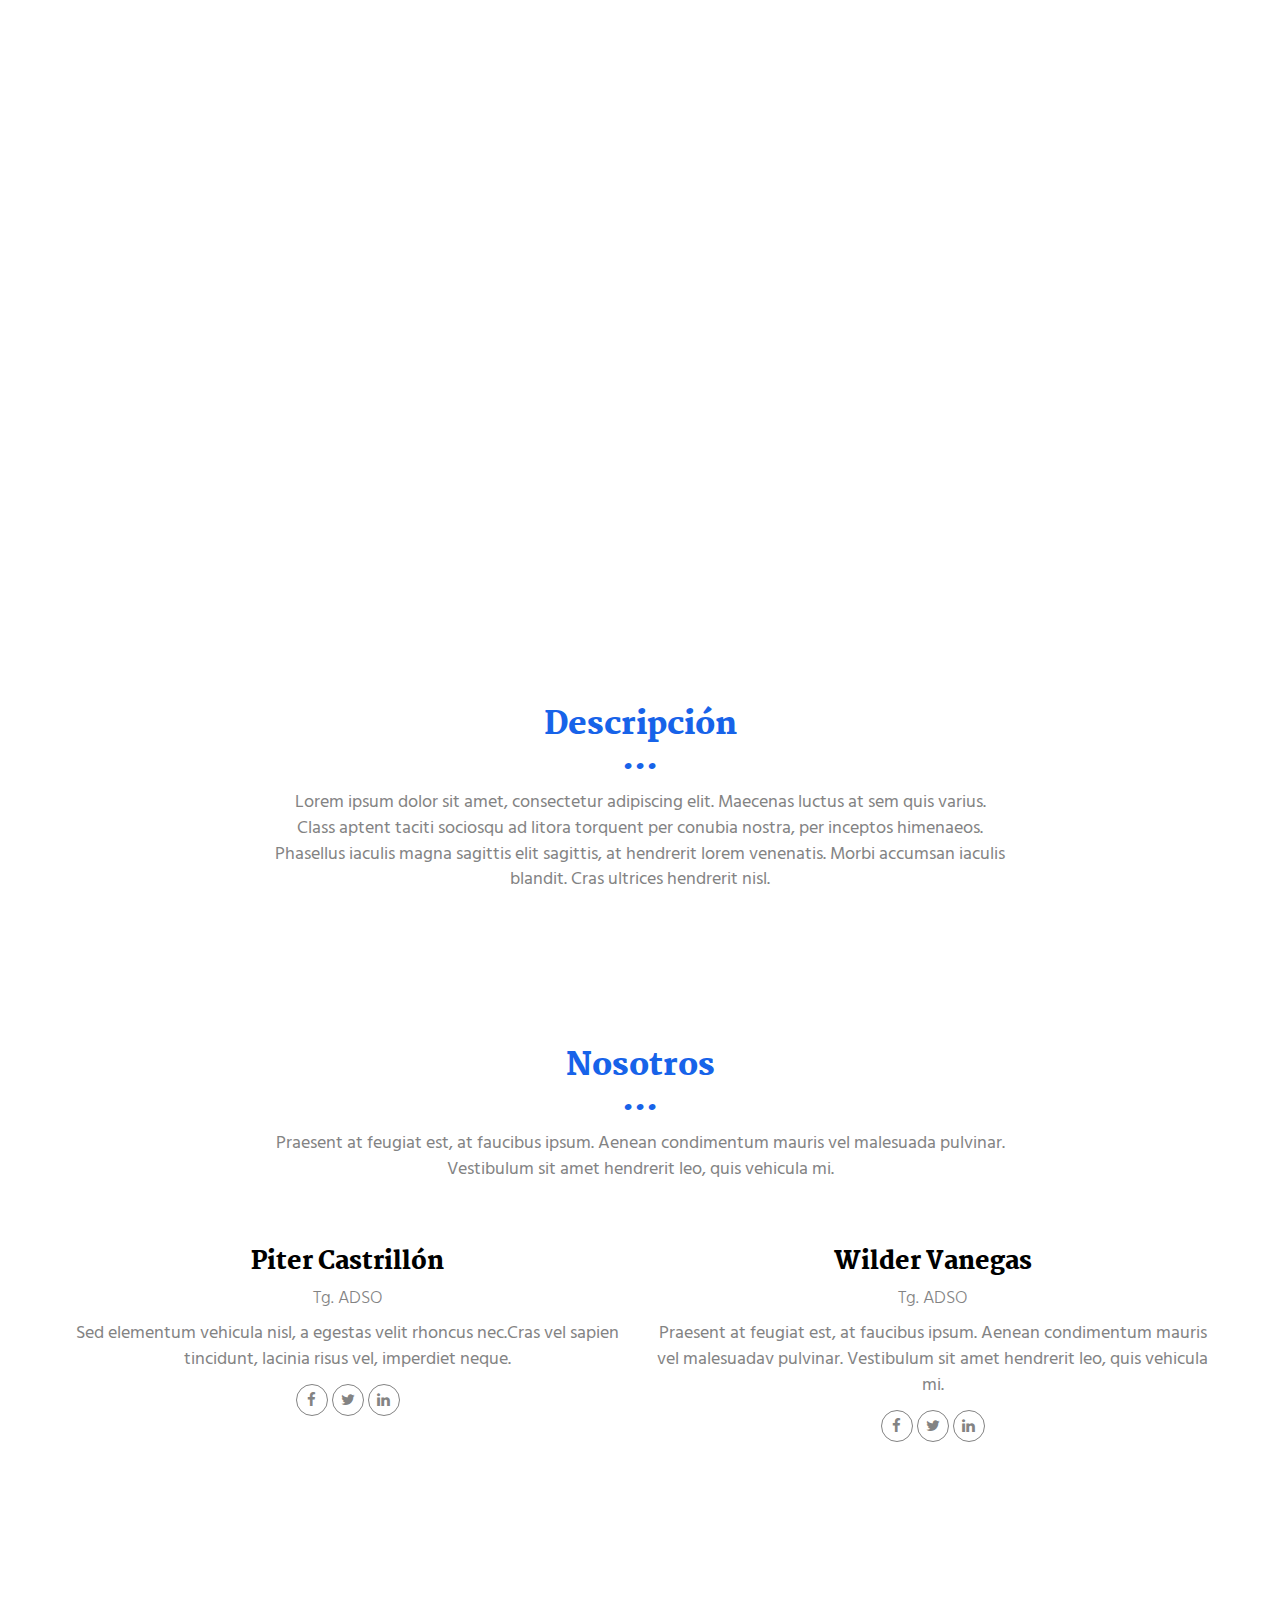
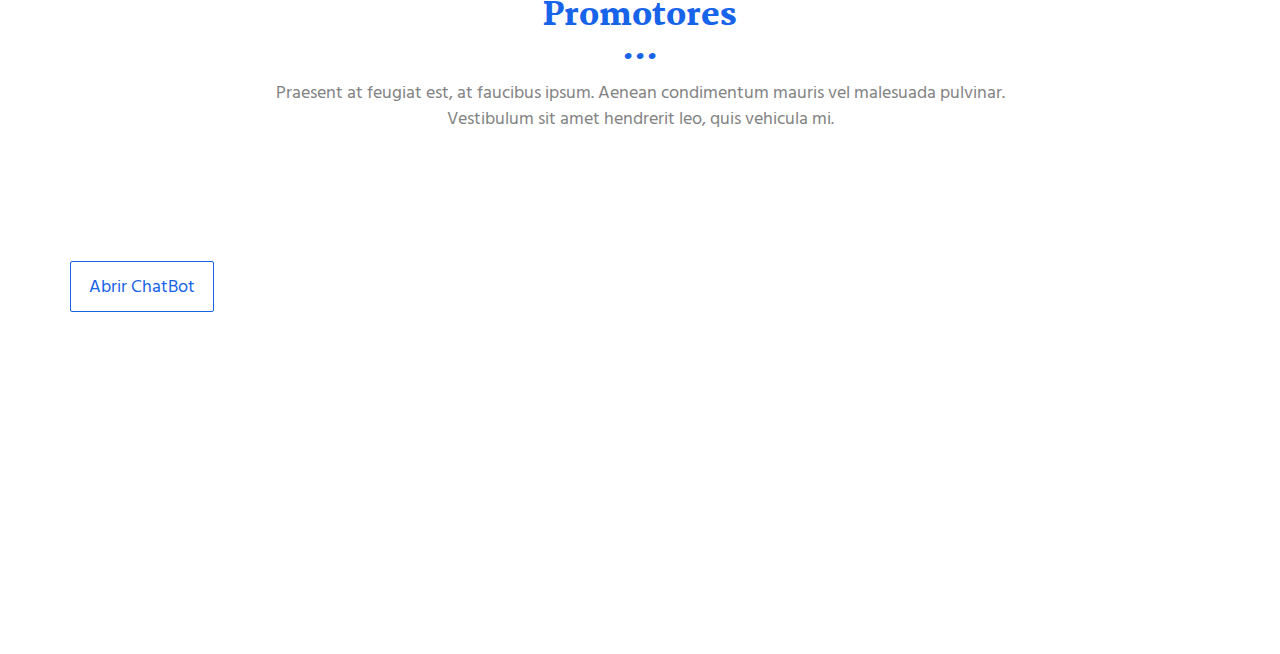
==== index.html @ f517a4af "changes" ====
<!DOCTYPE html>
<html lang="en">
  <head>
    <meta charset="UTF-8" />
    <meta content="IE=edge" http-equiv="X-UA-Compatible" />
    <meta content="width=device-width,initial-scale=1" name="viewport" />
    <meta content="description" name="description" />
    <meta name="google" content="notranslate" />
    <meta
      content="Mashup templates have been developped by Orson.io team"
      name="author"
    />

    <!-- Disable tap highlight on IE -->
    <meta name="msapplication-tap-highlight" content="no" />

    <link href="./assets/Primary-Icon-Dark.png" rel="icon" />

    <link href="" rel="stylesheet" />

    <title>The mind's eyes</title>

    <link href="main.css" rel="stylesheet" />
  </head>

  <body>
    <!-- Add your content of header -->
    <header>
      <nav class="navbar navbar-default active">
        <div class="container">
          <div class="navbar-header">
            <button
              type="button"
              class="navbar-toggle collapsed"
              data-toggle="collapse"
              data-target="#navbar-collapse"
              aria-expanded="false"
            >
              <span class="sr-only">Toggle navigation</span>
              <span class="icon-bar"></span>
              <span class="icon-bar"></span>
              <span class="icon-bar"></span>
            </button>
            <a class="navbar-brand" href="./index.html" title="">
              <img
                src="./assets/Primary-Icon.png"
                class="navbar-logo-img"
                alt=""
                width="40px"
              />
              The Mind's Eyes
            </a>
          </div>

          <div class="collapse navbar-collapse" id="navbar-collapse">
            <ul class="nav navbar-nav navbar-right">
              <li><a href="./index.html" title="">Inicio</a></li>
              <li><a href="./project.html" title="">Proyecto</a></li>
            </ul>
          </div>
        </div>
      </nav>
    </header>

    <!-- Add your site or app content here -->
    <div
      class="hero-full-container background-image-container white-text-container"
    >
      <div class="container">
        <div class="row">
          <div class="col-xs-12">
            <h1>THE MIND'S EYES</h1>
            <p>Bienvenidos a The Mind's Eyes. Viviras una experiencia única.</p>
            <br />
            <a href="./project.html" class="btn btn-default btn-lg" title=""
              >Descubrir</a
            >
          </div>
        </div>
      </div>
    </div>

    <div class="section-container">
      <div class="container">
        <div class="row">
          <div class="col-xs-12 col-md-8 col-md-offset-2">
            <div class="text-center">
              <h2>Descripción</h2>
              <p>
                Lorem ipsum dolor sit amet, consectetur adipiscing elit.
                Maecenas luctus at sem quis varius.
                <br />
                Class aptent taciti sociosqu ad litora torquent per conubia
                nostra, per inceptos himenaeos. Phasellus iaculis magna sagittis
                elit sagittis, at hendrerit lorem venenatis. Morbi accumsan
                iaculis blandit. Cras ultrices hendrerit nisl.
              </p>
            </div>
          </div>
        </div>
      </div>
    </div>
    <div class="section-container">
      <div class="container text-center">
        <div class="row section-container-spacer">
          <div class="col-xs-12 col-md-12">
            <h2>Nosotros</h2>
            <p>
              Praesent at feugiat est, at faucibus ipsum. Aenean condimentum
              mauris vel malesuada pulvinar. <br />Vestibulum sit amet hendrerit
              leo, quis vehicula mi.
            </p>
          </div>
        </div>
        <div class="row">
          <div class="col-xs-12 col-md-6">
            <img
              src="./assets/images/profil-01.jpg"
              alt=""
              class="reveal img-responsive reveal-content image-center"
            />
            <h3>Piter Castrillón</h3>
            <h4>Tg. ADSO</h4>
            <p>
              Sed elementum vehicula nisl, a egestas velit rhoncus nec.Cras vel
              sapien tincidunt, lacinia risus vel, imperdiet neque.
            </p>
            <p>
              <a
                href="https://facebook.com/"
                class="social-round-icon fa-icon"
                title=""
              >
                <i class="fa fa-facebook" aria-hidden="true"></i>
              </a>
              <a
                href="https://twitter.com/"
                class="social-round-icon fa-icon"
                title=""
              >
                <i class="fa fa-twitter" aria-hidden="true"></i>
              </a>
              <a
                href="https://www.linkedin.com/"
                class="social-round-icon fa-icon"
                title=""
              >
                <i class="fa fa-linkedin" aria-hidden="true"></i>
              </a>
            </p>
          </div>

          <div class="col-xs-12 col-md-6">
            <img
              src="./assets/images/profil-02.jpg"
              alt=""
              class="reveal img-responsive reveal-content image-center"
            />
            <h3>Wilder Vanegas</h3>
            <h4>Tg. ADSO</h4>
            <p>
              Praesent at feugiat est, at faucibus ipsum. Aenean condimentum
              mauris vel malesuadav pulvinar. Vestibulum sit amet hendrerit leo,
              quis vehicula mi.
            </p>
            <p>
              <a
                href="https://facebook.com/"
                class="social-round-icon fa-icon"
                title=""
              >
                <i class="fa fa-facebook" aria-hidden="true"></i>
              </a>
              <a
                href="https://twitter.com/"
                class="social-round-icon fa-icon"
                title=""
              >
                <i class="fa fa-twitter" aria-hidden="true"></i>
              </a>
              <a
                href="https://www.linkedin.com/"
                class="social-round-icon fa-icon"
                title=""
              >
                <i class="fa fa-linkedin" aria-hidden="true"></i>
              </a>
            </p>
          </div>
        </div>
      </div>
    </div>

    <div class="section-container">
      <div class="container text-center">
        <div class="row section-container-spacer">
          <div class="col-xs-12 col-md-12">
            <h2 class="text-center">Promotores</h2>
            <p>
              Praesent at feugiat est, at faucibus ipsum. Aenean condimentum
              mauris vel malesuada pulvinar. <br />Vestibulum sit amet hendrerit
              leo, quis vehicula mi.
            </p>
          </div>
        </div>
        <div class="row">
          <div class="col-xs-12 col-md-4">
            <img
              src="./assets/images/logo-01.png"
              alt=""
              width="350"
              class="img-responsive reveal-content image-center"
            />
          </div>

          <div class="col-xs-12 col-md-4">
            <img
              src="./assets/images/logo-02.png"
              alt=""
              width="250"
              class="img-responsive reveal-content image-center"
            />
          </div>
          <div class="col-xs-12 col-md-4">
            <img
              src="./assets/images/logo-03.png"
              alt=""
              width="270"
              class="img-responsive reveal-content image-center"
            />
          </div>
        </div>
      </div>
    </div>
    <div class="container">
      <br />
      <!-- Boton -->
      <button
        data-toggle="modal"
        href="#mi_modal"
        class="btn btn-primary"
        onclick="showBot()"
      >
        Abrir ChatBot
      </button>
      <br /><br />
      <!-- Link -->

      <!-- si se necesita cambiar tamaño de modal agregar modal-lg a la linea 
      <div class="modal-dialog"> por <div class="modal-dialog modal-lg">-->

      <!-- Modal-->
      <div
        class="modal fade"
        id="mi_modal"
        tabindex="-1"
        role="dialog"
        aria-labelledby="myModalLabel"
        aria-hidden="true"
      >
        <div class="modal-dialog">
          <div class="modal-content">
            <div class="modal-header">
              <button type="button" class="close" data-dismiss="modal">
                <span aria-hidden="true">&times;</span
                ><span class="sr-only">Cerrar</span>
              </button>
              <h3 class="modal-title" id="myModalLabel">ChatBot</h3>
            </div>
            <div class="modal-body text-center hidden" id="divBot">
              <div
                class="chat-container h-100 p-3"
                id="chatBox"
                style="height: 300px; overflow-y: auto"
              ></div>
              <div class="input-group">
                <input
                  type="text"
                  name="messageInput"
                  id="messageInput"
                  class="form-control"
                  placeholder="Escribe tu pregunta aquí"
                />
                <div class="input-group-append">
                  <button type="button" class="btn btn-primary" id="sendButton">
                    Enviar
                  </button>
                </div>
              </div>
            </div>
          </div>
        </div>
      </div>
    </div>
    <script>
      document.addEventListener("DOMContentLoaded", function (event) {
        navbarFixedTopAnimation();
      });
    </script>

    <footer class="footer-container white-text-container">
      <div class="container">
        <div class="row">
          <div class="col-xs-12">
            <h3>The Mind's Eyes</h3>

            <div class="row">
              <div class="col-xs-12 col-sm-7">
                <p>&lt;<strong>SENA</strong>/Soft&gt; 2023</p>
              </div>
            </div>
          </div>
        </div>
      </div>
    </footer>

    <script>
      document.addEventListener("DOMContentLoaded", function (event) {
        navActivePage();
        scrollRevelation(".reveal");
      });
    </script>

    <script type="text/javascript" src="./main.js"></script>
    <script type="text/javascript" src="./services.js"></script>
  </body>
</html>
---- main.css ----
@import url(https://fonts.googleapis.com/css?family=Hind+Siliguri:300,600|Martel:400,900);
@import url(https://maxcdn.bootstrapcdn.com/font-awesome/4.7.0/css/font-awesome.min.css);

/*!
 * Bootstrap v3.3.7 (http://getbootstrap.com)
 * Copyright 2011-2016 Twitter, Inc.
 * Licensed under MIT (https://github.com/twbs/bootstrap/blob/master/LICENSE)
 */
/*! normalize.css v3.0.3 | MIT License | github.com/necolas/normalize.css */
html {
  font-family: sans-serif;
  -ms-text-size-adjust: 100%;
  -webkit-text-size-adjust: 100%;
}

body {
  margin: 0;
}

article,
aside,
details,
figcaption,
figure,
footer,
header,
hgroup,
main,
menu,
nav,
section,
summary {
  display: block;
}

audio,
canvas,
progress,
video {
  display: inline-block;
  vertical-align: baseline;
}

audio:not([controls]) {
  display: none;
  height: 0;
}

[hidden],
template {
  display: none;
}

a {
  background-color: transparent;
}

a:active,
a:hover {
  outline: 0;
}

abbr[title] {
  border-bottom: 1px dotted;
}

b,
strong {
  font-weight: 700;
}

dfn {
  font-style: italic;
}

h1 {
  font-size: 2em;
  margin: 0.67em 0;
}

mark {
  background: #ff0;
  color: #000;
}

small {
  font-size: 80%;
}

sub,
sup {
  font-size: 75%;
  line-height: 0;
  position: relative;
  vertical-align: baseline;
}

sup {
  top: -0.5em;
}

sub {
  bottom: -0.25em;
}

img {
  border: 0;
}

svg:not(:root) {
  overflow: hidden;
}

figure {
  margin: 1em 40px;
}

hr {
  box-sizing: content-box;
  height: 20px;
}

pre {
  overflow: auto;
}

code,
kbd,
pre,
samp {
  font-family: monospace, monospace;
  font-size: 1em;
}

button,
input,
optgroup,
select,
textarea {
  color: inherit;
  font: inherit;
  margin: 0;
}

button {
  overflow: visible;
}

button,
select {
  text-transform: none;
}

button,
html input[type="button"],
input[type="reset"],
input[type="submit"] {
  -webkit-appearance: button;
  cursor: pointer;
}

button[disabled],
html input[disabled] {
  cursor: default;
}

button::-moz-focus-inner,
input::-moz-focus-inner {
  border: 0;
  padding: 0;
}

input {
  line-height: normal;
}

input[type="checkbox"],
input[type="radio"] {
  box-sizing: border-box;
  padding: 0;
}

input[type="number"]::-webkit-inner-spin-button,
input[type="number"]::-webkit-outer-spin-button {
  height: auto;
}

input[type="search"] {
  -webkit-appearance: textfield;
  box-sizing: content-box;
}

input[type="search"]::-webkit-search-cancel-button,
input[type="search"]::-webkit-search-decoration {
  -webkit-appearance: none;
}

fieldset {
  border: 1px solid silver;
  margin: 0 2px;
  padding: 0.35em 0.625em 0.75em;
}

textarea {
  overflow: auto;
}

optgroup {
  font-weight: 700;
}

table {
  border-collapse: collapse;
  border-spacing: 0;
}

td,
th {
  padding: 0;
}

/*! Source: https://github.com/h5bp/html5-boilerplate/blob/master/src/css/main.css */
@media print {

  *,
  :after,
  :before {
    background: transparent !important;
    color: #000 !important;
    box-shadow: none !important;
    text-shadow: none !important;
  }

  a,
  a:visited {
    text-decoration: underline;
  }

  a[href]:after {
    content: " (" attr(href) ")";
  }

  abbr[title]:after {
    content: " (" attr(title) ")";
  }

  a[href^="#"]:after,
  a[href^="javascript:"]:after {
    content: "";
  }

  blockquote,
  pre {
    border: 1px solid #999;
    page-break-inside: avoid;
  }

  thead {
    display: table-header-group;
  }

  img,
  tr {
    page-break-inside: avoid;
  }

  img {
    max-width: 100% !important;
  }

  h2,
  h3,
  p {
    orphans: 3;
    widows: 3;
  }

  h2,
  h3 {
    page-break-after: avoid;
  }

  .navbar {
    display: none;
  }

  .btn>.caret,
  .dropup>.btn>.caret {
    border-top-color: #000 !important;
  }

  .label {
    border: 1px solid #000;
  }

  .table {
    border-collapse: collapse !important;
  }

  .table td,
  .table th {
    background-color: #fff !important;
  }

  .table-bordered td,
  .table-bordered th {
    border: 1px solid #ddd !important;
  }
}

*,
:after,
:before {
  -webkit-box-sizing: border-box;
  -moz-box-sizing: border-box;
  box-sizing: border-box;
}

html {
  font-size: 10px;
  -webkit-tap-highlight-color: transparent;
}

body {
  font-family: Hind Siliguri, Helvetica, Arial, sans-serif;
  font-size: 18px;
  line-height: 1.42857;
  color: #838383;
  background-color: #fff;
}

button,
input,
select,
textarea {
  font-family: inherit;
  font-size: inherit;
  line-height: inherit;
}

a {
  color: #1763e9;
  text-decoration: none;
}

a:focus,
a:hover {
  color: #1045a4;
  text-decoration: underline;
}

a:focus {
  outline: 5px auto -webkit-focus-ring-color;
  outline-offset: -2px;
}

figure {
  margin: 0;
}

img {
  vertical-align: middle;
}

.img-responsive {
  display: block;
  max-width: 100%;
  height: auto;
}

.img-rounded {
  border-radius: 4px;
}

.img-thumbnail {
  padding: 4px;
  line-height: 1.42857;
  background-color: #fff;
  border: 1px solid #ddd;
  border-radius: 2px;
  -webkit-transition: all 0.2s ease-in-out;
  -o-transition: all 0.2s ease-in-out;
  transition: all 0.2s ease-in-out;
  display: inline-block;
  max-width: 100%;
  height: auto;
}

.img-circle {
  border-radius: 50%;
}

hr {
  margin-top: 25px;
  margin-bottom: 25px;
  border: 0;
  border-top: 1px solid #0a0808;
}

.sr-only {
  position: absolute;
  width: 1px;
  height: 1px;
  margin: -1px;
  padding: 0;
  overflow: hidden;
  clip: rect(0, 0, 0, 0);
  border: 0;
}

.sr-only-focusable:active,
.sr-only-focusable:focus {
  position: static;
  width: auto;
  height: auto;
  margin: 0;
  overflow: visible;
  clip: auto;
}

[role="button"] {
  cursor: pointer;
}

.h1,
.h2,
.h3,
.h4,
.h5,
.h6,
h1,
h2,
h3,
h4,
h5,
h6 {
  font-family: Martel, Times New Roman, Times, serif;
  font-weight: 900;
  line-height: 1.1;
  color: #1763e9;
}

.h1 .small,
.h1 small,
.h2 .small,
.h2 small,
.h3 .small,
.h3 small,
.h4 .small,
.h4 small,
.h5 .small,
.h5 small,
.h6 .small,
.h6 small,
h1 .small,
h1 small,
h2 .small,
h2 small,
h3 .small,
h3 small,
h4 .small,
h4 small,
h5 .small,
h5 small,
h6 .small,
h6 small {
  font-weight: 400;
  line-height: 1;
  color: #777;
}

.h1,
.h2,
.h3,
h1,
h2,
h3 {
  margin-top: 25px;
  margin-bottom: 12.5px;
}

.h1 .small,
.h1 small,
.h2 .small,
.h2 small,
.h3 .small,
.h3 small,
h1 .small,
h1 small,
h2 .small,
h2 small,
h3 .small,
h3 small {
  font-size: 65%;
}

.h4,
.h5,
.h6,
h4,
h5,
h6 {
  margin-top: 12.5px;
  margin-bottom: 12.5px;
}

.h4 .small,
.h4 small,
.h5 .small,
.h5 small,
.h6 .small,
.h6 small,
h4 .small,
h4 small,
h5 .small,
h5 small,
h6 .small,
h6 small {
  font-size: 75%;
}

.h1,
h1 {
  font-size: 59px;
}

.h2,
h2 {
  font-size: 31px;
}

.h3,
h3 {
  font-size: 24px;
}

.h4,
.h5,
h4,
h5 {
  font-size: 18px;
}

.h6,
h6 {
  font-size: 16px;
}

p {
  margin: 0 0 12.5px;
}

.lead {
  margin-bottom: 25px;
  font-size: 20px;
  font-weight: 300;
  line-height: 1.4;
}

@media (min-width: 768px) {
  .lead {
    font-size: 27px;
  }
}

.small,
small {
  font-size: 77%;
}

.mark,
mark {
  background-color: #fcf8e3;
  padding: 0.2em;
}

.text-left {
  text-align: left;
}

.text-right {
  text-align: right;
}

.text-center {
  text-align: center;
}

.text-justify {
  text-align: justify;
}

.text-nowrap {
  white-space: nowrap;
}

.text-lowercase {
  text-transform: lowercase;
}

.initialism,
.text-uppercase {
  text-transform: uppercase;
}

.text-capitalize {
  text-transform: capitalize;
}

.text-muted {
  color: #777;
}

.text-primary {
  color: #153e6d;
}

a.text-primary:focus,
a.text-primary:hover {
  color: #124fbb;
}

.text-success {
  color: #fff;
}

a.text-success:focus,
a.text-success:hover {
  color: #e6e6e6;
}

.text-info {
  color: #31708f;
}

a.text-info:focus,
a.text-info:hover {
  color: #245269;
}

.text-warning {
  color: #8a6d3b;
}

a.text-warning:focus,
a.text-warning:hover {
  color: #66512c;
}

.text-danger {
  color: #fff;
}

a.text-danger:focus,
a.text-danger:hover {
  color: #e6e6e6;
}

.bg-primary {
  color: #fff;
  background-color: #153e6d;
}

a.bg-primary:focus,
a.bg-primary:hover {
  background-color: #124fbb;
}

.bg-success {
  background-color: #08005f;
}

a.bg-success:focus,
a.bg-success:hover {
  background-color: #04002c;
}

.bg-info {
  background-color: #d9edf7;
}

a.bg-info:focus,
a.bg-info:hover {
  background-color: #afd9ee;
}

.bg-warning {
  background-color: #fcf8e3;
}

a.bg-warning:focus,
a.bg-warning:hover {
  background-color: #f7ecb5;
}

.bg-danger {
  background-color: #ca044b;
}

a.bg-danger:focus,
a.bg-danger:hover {
  background-color: #980338;
}

.page-header {
  padding-bottom: 11.5px;
  margin: 50px 0 25px;
  border-bottom: 1px solid #eee;
}

ol,
ul {
  margin-top: 0;
  margin-bottom: 12.5px;
}

ol ol,
ol ul,
ul ol,
ul ul {
  margin-bottom: 0;
}

.list-inline,
.list-unstyled {
  padding-left: 0;
  list-style: none;
}

.list-inline {
  margin-left: -5px;
}

.list-inline>li {
  display: inline-block;
  padding-left: 5px;
  padding-right: 5px;
}

dl {
  margin-top: 0;
  margin-bottom: 25px;
}

dd,
dt {
  line-height: 1.42857;
}

dt {
  font-weight: 700;
}

dd {
  margin-left: 0;
}

.dl-horizontal dd:after,
.dl-horizontal dd:before {
  content: " ";
  display: table;
}

.dl-horizontal dd:after {
  clear: both;
}

@media (min-width: 768px) {
  .dl-horizontal dt {
    float: left;
    width: 160px;
    clear: left;
    text-align: right;
    overflow: hidden;
    text-overflow: ellipsis;
    white-space: nowrap;
  }

  .dl-horizontal dd {
    margin-left: 180px;
  }
}

abbr[data-original-title],
abbr[title] {
  cursor: help;
  border-bottom: 1px dotted #777;
}

.initialism {
  font-size: 90%;
}

blockquote {
  padding: 12.5px 25px;
  margin: 0 0 25px;
  font-size: 22.5px;
  border-left: 5px solid #eee;
}

blockquote ol:last-child,
blockquote p:last-child,
blockquote ul:last-child {
  margin-bottom: 0;
}

blockquote .small,
blockquote footer,
blockquote small {
  display: block;
  font-size: 80%;
  line-height: 1.42857;
  color: #777;
}

blockquote .small:before,
blockquote footer:before,
blockquote small:before {
  content: "\2014   \A0";
}

.blockquote-reverse,
blockquote.pull-right {
  padding-right: 15px;
  padding-left: 0;
  border-right: 5px solid #eee;
  border-left: 0;
  text-align: right;
}

.blockquote-reverse .small:before,
.blockquote-reverse footer:before,
.blockquote-reverse small:before,
blockquote.pull-right .small:before,
blockquote.pull-right footer:before,
blockquote.pull-right small:before {
  content: "";
}

.blockquote-reverse .small:after,
.blockquote-reverse footer:after,
.blockquote-reverse small:after,
blockquote.pull-right .small:after,
blockquote.pull-right footer:after,
blockquote.pull-right small:after {
  content: "\A0   \2014";
}

address {
  margin-bottom: 25px;
  font-style: normal;
  line-height: 1.42857;
}

code,
kbd,
pre,
samp {
  font-family: Menlo, Monaco, Consolas, Courier New, monospace;
}

code {
  color: #c7254e;
  background-color: #f9f2f4;
}

code,
kbd {
  padding: 2px 4px;
  font-size: 90%;
  border-radius: 2px;
}

kbd {
  color: #fff;
  background-color: #333;
  box-shadow: inset 0 -1px 0 rgba(0, 0, 0, 0.25);
}

kbd kbd {
  padding: 0;
  font-size: 100%;
  font-weight: 700;
  box-shadow: none;
}

pre {
  display: block;
  padding: 12px;
  margin: 0 0 12.5px;
  font-size: 17px;
  line-height: 1.42857;
  word-break: break-all;
  word-wrap: break-word;
  color: #333;
  background-color: #f5f5f5;
  border: 1px solid #ccc;
  border-radius: 2px;
}

pre code {
  padding: 0;
  font-size: inherit;
  color: inherit;
  white-space: pre-wrap;
  background-color: transparent;
  border-radius: 0;
}

.pre-scrollable {
  max-height: 340px;
  overflow-y: scroll;
}

.container {
  margin-right: auto;
  margin-left: auto;
  padding-left: 15px;
  padding-right: 15px;
}

.container:after,
.container:before {
  content: " ";
  display: table;
}

.container:after {
  clear: both;
}

@media (min-width: 768px) {
  .container {
    width: 750px;
  }
}

@media (min-width: 992px) {
  .container {
    width: 970px;
  }
}

@media (min-width: 1200px) {
  .container {
    width: 1170px;
  }
}

.container-fluid {
  margin-right: auto;
  margin-left: auto;
  padding-left: 15px;
  padding-right: 15px;
}

.container-fluid:after,
.container-fluid:before {
  content: " ";
  display: table;
}

.container-fluid:after {
  clear: both;
}

.row {
  margin-left: -15px;
  margin-right: -15px;
}

.row:after,
.row:before {
  content: " ";
  display: table;
}

.row:after {
  clear: both;
}

.col-lg-1,
.col-lg-2,
.col-lg-3,
.col-lg-4,
.col-lg-5,
.col-lg-6,
.col-lg-7,
.col-lg-8,
.col-lg-9,
.col-lg-10,
.col-lg-11,
.col-lg-12,
.col-md-1,
.col-md-2,
.col-md-3,
.col-md-4,
.col-md-5,
.col-md-6,
.col-md-7,
.col-md-8,
.col-md-9,
.col-md-10,
.col-md-11,
.col-md-12,
.col-sm-1,
.col-sm-2,
.col-sm-3,
.col-sm-4,
.col-sm-5,
.col-sm-6,
.col-sm-7,
.col-sm-8,
.col-sm-9,
.col-sm-10,
.col-sm-11,
.col-sm-12,
.col-xs-1,
.col-xs-2,
.col-xs-3,
.col-xs-4,
.col-xs-5,
.col-xs-6,
.col-xs-7,
.col-xs-8,
.col-xs-9,
.col-xs-10,
.col-xs-11,
.col-xs-12 {
  position: relative;
  min-height: 1px;
  padding-left: 15px;
  padding-right: 15px;
}

.col-xs-1,
.col-xs-2,
.col-xs-3,
.col-xs-4,
.col-xs-5,
.col-xs-6,
.col-xs-7,
.col-xs-8,
.col-xs-9,
.col-xs-10,
.col-xs-11,
.col-xs-12 {
  float: left;
}

.col-xs-1 {
  width: 8.33333%;
}

.col-xs-2 {
  width: 16.66667%;
}

.col-xs-3 {
  width: 25%;
}

.col-xs-4 {
  width: 33.33333%;
}

.col-xs-5 {
  width: 41.66667%;
}

.col-xs-6 {
  width: 50%;
}

.col-xs-7 {
  width: 58.33333%;
}

.col-xs-8 {
  width: 66.66667%;
}

.col-xs-9 {
  width: 75%;
}

.col-xs-10 {
  width: 83.33333%;
}

.col-xs-11 {
  width: 91.66667%;
}

.col-xs-12 {
  width: 100%;
}

.col-xs-pull-0 {
  right: auto;
}

.col-xs-pull-1 {
  right: 8.33333%;
}

.col-xs-pull-2 {
  right: 16.66667%;
}

.col-xs-pull-3 {
  right: 25%;
}

.col-xs-pull-4 {
  right: 33.33333%;
}

.col-xs-pull-5 {
  right: 41.66667%;
}

.col-xs-pull-6 {
  right: 50%;
}

.col-xs-pull-7 {
  right: 58.33333%;
}

.col-xs-pull-8 {
  right: 66.66667%;
}

.col-xs-pull-9 {
  right: 75%;
}

.col-xs-pull-10 {
  right: 83.33333%;
}

.col-xs-pull-11 {
  right: 91.66667%;
}

.col-xs-pull-12 {
  right: 100%;
}

.col-xs-push-0 {
  left: auto;
}

.col-xs-push-1 {
  left: 8.33333%;
}

.col-xs-push-2 {
  left: 16.66667%;
}

.col-xs-push-3 {
  left: 25%;
}

.col-xs-push-4 {
  left: 33.33333%;
}

.col-xs-push-5 {
  left: 41.66667%;
}

.col-xs-push-6 {
  left: 50%;
}

.col-xs-push-7 {
  left: 58.33333%;
}

.col-xs-push-8 {
  left: 66.66667%;
}

.col-xs-push-9 {
  left: 75%;
}

.col-xs-push-10 {
  left: 83.33333%;
}

.col-xs-push-11 {
  left: 91.66667%;
}

.col-xs-push-12 {
  left: 100%;
}

.col-xs-offset-0 {
  margin-left: 0;
}

.col-xs-offset-1 {
  margin-left: 8.33333%;
}

.col-xs-offset-2 {
  margin-left: 16.66667%;
}

.col-xs-offset-3 {
  margin-left: 25%;
}

.col-xs-offset-4 {
  margin-left: 33.33333%;
}

.col-xs-offset-5 {
  margin-left: 41.66667%;
}

.col-xs-offset-6 {
  margin-left: 50%;
}

.col-xs-offset-7 {
  margin-left: 58.33333%;
}

.col-xs-offset-8 {
  margin-left: 66.66667%;
}

.col-xs-offset-9 {
  margin-left: 75%;
}

.col-xs-offset-10 {
  margin-left: 83.33333%;
}

.col-xs-offset-11 {
  margin-left: 91.66667%;
}

.col-xs-offset-12 {
  margin-left: 100%;
}

@media (min-width: 768px) {

  .col-sm-1,
  .col-sm-2,
  .col-sm-3,
  .col-sm-4,
  .col-sm-5,
  .col-sm-6,
  .col-sm-7,
  .col-sm-8,
  .col-sm-9,
  .col-sm-10,
  .col-sm-11,
  .col-sm-12 {
    float: left;
  }

  .col-sm-1 {
    width: 8.33333%;
  }

  .col-sm-2 {
    width: 16.66667%;
  }

  .col-sm-3 {
    width: 25%;
  }

  .col-sm-4 {
    width: 33.33333%;
  }

  .col-sm-5 {
    width: 41.66667%;
  }

  .col-sm-6 {
    width: 50%;
  }

  .col-sm-7 {
    width: 58.33333%;
  }

  .col-sm-8 {
    width: 66.66667%;
  }

  .col-sm-9 {
    width: 75%;
  }

  .col-sm-10 {
    width: 83.33333%;
  }

  .col-sm-11 {
    width: 91.66667%;
  }

  .col-sm-12 {
    width: 100%;
  }

  .col-sm-pull-0 {
    right: auto;
  }

  .col-sm-pull-1 {
    right: 8.33333%;
  }

  .col-sm-pull-2 {
    right: 16.66667%;
  }

  .col-sm-pull-3 {
    right: 25%;
  }

  .col-sm-pull-4 {
    right: 33.33333%;
  }

  .col-sm-pull-5 {
    right: 41.66667%;
  }

  .col-sm-pull-6 {
    right: 50%;
  }

  .col-sm-pull-7 {
    right: 58.33333%;
  }

  .col-sm-pull-8 {
    right: 66.66667%;
  }

  .col-sm-pull-9 {
    right: 75%;
  }

  .col-sm-pull-10 {
    right: 83.33333%;
  }

  .col-sm-pull-11 {
    right: 91.66667%;
  }

  .col-sm-pull-12 {
    right: 100%;
  }

  .col-sm-push-0 {
    left: auto;
  }

  .col-sm-push-1 {
    left: 8.33333%;
  }

  .col-sm-push-2 {
    left: 16.66667%;
  }

  .col-sm-push-3 {
    left: 25%;
  }

  .col-sm-push-4 {
    left: 33.33333%;
  }

  .col-sm-push-5 {
    left: 41.66667%;
  }

  .col-sm-push-6 {
    left: 50%;
  }

  .col-sm-push-7 {
    left: 58.33333%;
  }

  .col-sm-push-8 {
    left: 66.66667%;
  }

  .col-sm-push-9 {
    left: 75%;
  }

  .col-sm-push-10 {
    left: 83.33333%;
  }

  .col-sm-push-11 {
    left: 91.66667%;
  }

  .col-sm-push-12 {
    left: 100%;
  }

  .col-sm-offset-0 {
    margin-left: 0;
  }

  .col-sm-offset-1 {
    margin-left: 8.33333%;
  }

  .col-sm-offset-2 {
    margin-left: 16.66667%;
  }

  .col-sm-offset-3 {
    margin-left: 25%;
  }

  .col-sm-offset-4 {
    margin-left: 33.33333%;
  }

  .col-sm-offset-5 {
    margin-left: 41.66667%;
  }

  .col-sm-offset-6 {
    margin-left: 50%;
  }

  .col-sm-offset-7 {
    margin-left: 58.33333%;
  }

  .col-sm-offset-8 {
    margin-left: 66.66667%;
  }

  .col-sm-offset-9 {
    margin-left: 75%;
  }

  .col-sm-offset-10 {
    margin-left: 83.33333%;
  }

  .col-sm-offset-11 {
    margin-left: 91.66667%;
  }

  .col-sm-offset-12 {
    margin-left: 100%;
  }
}

@media (min-width: 992px) {

  .col-md-1,
  .col-md-2,
  .col-md-3,
  .col-md-4,
  .col-md-5,
  .col-md-6,
  .col-md-7,
  .col-md-8,
  .col-md-9,
  .col-md-10,
  .col-md-11,
  .col-md-12 {
    float: left;
  }

  .col-md-1 {
    width: 8.33333%;
  }

  .col-md-2 {
    width: 16.66667%;
  }

  .col-md-3 {
    width: 25%;
  }

  .col-md-4 {
    width: 33.33333%;
  }

  .col-md-5 {
    width: 41.66667%;
  }

  .col-md-6 {
    width: 50%;
  }

  .col-md-7 {
    width: 58.33333%;
  }

  .col-md-8 {
    width: 66.66667%;
  }

  .col-md-9 {
    width: 75%;
  }

  .col-md-10 {
    width: 83.33333%;
  }

  .col-md-11 {
    width: 91.66667%;
  }

  .col-md-12 {
    width: 100%;
  }

  .col-md-pull-0 {
    right: auto;
  }

  .col-md-pull-1 {
    right: 8.33333%;
  }

  .col-md-pull-2 {
    right: 16.66667%;
  }

  .col-md-pull-3 {
    right: 25%;
  }

  .col-md-pull-4 {
    right: 33.33333%;
  }

  .col-md-pull-5 {
    right: 41.66667%;
  }

  .col-md-pull-6 {
    right: 50%;
  }

  .col-md-pull-7 {
    right: 58.33333%;
  }

  .col-md-pull-8 {
    right: 66.66667%;
  }

  .col-md-pull-9 {
    right: 75%;
  }

  .col-md-pull-10 {
    right: 83.33333%;
  }

  .col-md-pull-11 {
    right: 91.66667%;
  }

  .col-md-pull-12 {
    right: 100%;
  }

  .col-md-push-0 {
    left: auto;
  }

  .col-md-push-1 {
    left: 8.33333%;
  }

  .col-md-push-2 {
    left: 16.66667%;
  }

  .col-md-push-3 {
    left: 25%;
  }

  .col-md-push-4 {
    left: 33.33333%;
  }

  .col-md-push-5 {
    left: 41.66667%;
  }

  .col-md-push-6 {
    left: 50%;
  }

  .col-md-push-7 {
    left: 58.33333%;
  }

  .col-md-push-8 {
    left: 66.66667%;
  }

  .col-md-push-9 {
    left: 75%;
  }

  .col-md-push-10 {
    left: 83.33333%;
  }

  .col-md-push-11 {
    left: 91.66667%;
  }

  .col-md-push-12 {
    left: 100%;
  }

  .col-md-offset-0 {
    margin-left: 0;
  }

  .col-md-offset-1 {
    margin-left: 8.33333%;
  }

  .col-md-offset-2 {
    margin-left: 16.66667%;
  }

  .col-md-offset-3 {
    margin-left: 25%;
  }

  .col-md-offset-4 {
    margin-left: 33.33333%;
  }

  .col-md-offset-5 {
    margin-left: 41.66667%;
  }

  .col-md-offset-6 {
    margin-left: 50%;
  }

  .col-md-offset-7 {
    margin-left: 58.33333%;
  }

  .col-md-offset-8 {
    margin-left: 66.66667%;
  }

  .col-md-offset-9 {
    margin-left: 75%;
  }

  .col-md-offset-10 {
    margin-left: 83.33333%;
  }

  .col-md-offset-11 {
    margin-left: 91.66667%;
  }

  .col-md-offset-12 {
    margin-left: 100%;
  }
}

@media (min-width: 1200px) {

  .col-lg-1,
  .col-lg-2,
  .col-lg-3,
  .col-lg-4,
  .col-lg-5,
  .col-lg-6,
  .col-lg-7,
  .col-lg-8,
  .col-lg-9,
  .col-lg-10,
  .col-lg-11,
  .col-lg-12 {
    float: left;
  }

  .col-lg-1 {
    width: 8.33333%;
  }

  .col-lg-2 {
    width: 16.66667%;
  }

  .col-lg-3 {
    width: 25%;
  }

  .col-lg-4 {
    width: 33.33333%;
  }

  .col-lg-5 {
    width: 41.66667%;
  }

  .col-lg-6 {
    width: 50%;
  }

  .col-lg-7 {
    width: 58.33333%;
  }

  .col-lg-8 {
    width: 66.66667%;
  }

  .col-lg-9 {
    width: 75%;
  }

  .col-lg-10 {
    width: 83.33333%;
  }

  .col-lg-11 {
    width: 91.66667%;
  }

  .col-lg-12 {
    width: 100%;
  }

  .col-lg-pull-0 {
    right: auto;
  }

  .col-lg-pull-1 {
    right: 8.33333%;
  }

  .col-lg-pull-2 {
    right: 16.66667%;
  }

  .col-lg-pull-3 {
    right: 25%;
  }

  .col-lg-pull-4 {
    right: 33.33333%;
  }

  .col-lg-pull-5 {
    right: 41.66667%;
  }

  .col-lg-pull-6 {
    right: 50%;
  }

  .col-lg-pull-7 {
    right: 58.33333%;
  }

  .col-lg-pull-8 {
    right: 66.66667%;
  }

  .col-lg-pull-9 {
    right: 75%;
  }

  .col-lg-pull-10 {
    right: 83.33333%;
  }

  .col-lg-pull-11 {
    right: 91.66667%;
  }

  .col-lg-pull-12 {
    right: 100%;
  }

  .col-lg-push-0 {
    left: auto;
  }

  .col-lg-push-1 {
    left: 8.33333%;
  }

  .col-lg-push-2 {
    left: 16.66667%;
  }

  .col-lg-push-3 {
    left: 25%;
  }

  .col-lg-push-4 {
    left: 33.33333%;
  }

  .col-lg-push-5 {
    left: 41.66667%;
  }

  .col-lg-push-6 {
    left: 50%;
  }

  .col-lg-push-7 {
    left: 58.33333%;
  }

  .col-lg-push-8 {
    left: 66.66667%;
  }

  .col-lg-push-9 {
    left: 75%;
  }

  .col-lg-push-10 {
    left: 83.33333%;
  }

  .col-lg-push-11 {
    left: 91.66667%;
  }

  .col-lg-push-12 {
    left: 100%;
  }

  .col-lg-offset-0 {
    margin-left: 0;
  }

  .col-lg-offset-1 {
    margin-left: 8.33333%;
  }

  .col-lg-offset-2 {
    margin-left: 16.66667%;
  }

  .col-lg-offset-3 {
    margin-left: 25%;
  }

  .col-lg-offset-4 {
    margin-left: 33.33333%;
  }

  .col-lg-offset-5 {
    margin-left: 41.66667%;
  }

  .col-lg-offset-6 {
    margin-left: 50%;
  }

  .col-lg-offset-7 {
    margin-left: 58.33333%;
  }

  .col-lg-offset-8 {
    margin-left: 66.66667%;
  }

  .col-lg-offset-9 {
    margin-left: 75%;
  }

  .col-lg-offset-10 {
    margin-left: 83.33333%;
  }

  .col-lg-offset-11 {
    margin-left: 91.66667%;
  }

  .col-lg-offset-12 {
    margin-left: 100%;
  }
}

table {
  background-color: transparent;
}

caption {
  padding-top: 8px;
  padding-bottom: 8px;
  color: #777;
}

caption,
th {
  text-align: left;
}

.table {
  width: 100%;
  max-width: 100%;
  margin-bottom: 25px;
}

.table>tbody>tr>td,
.table>tbody>tr>th,
.table>tfoot>tr>td,
.table>tfoot>tr>th,
.table>thead>tr>td,
.table>thead>tr>th {
  padding: 8px;
  line-height: 1.42857;
  vertical-align: top;
  border-top: 1px solid #ddd;
}

.table>thead>tr>th {
  vertical-align: bottom;
  border-bottom: 2px solid #ddd;
}

.table>caption+thead>tr:first-child>td,
.table>caption+thead>tr:first-child>th,
.table>colgroup+thead>tr:first-child>td,
.table>colgroup+thead>tr:first-child>th,
.table>thead:first-child>tr:first-child>td,
.table>thead:first-child>tr:first-child>th {
  border-top: 0;
}

.table>tbody+tbody {
  border-top: 2px solid #ddd;
}

.table .table {
  background-color: #fff;
}

.table-condensed>tbody>tr>td,
.table-condensed>tbody>tr>th,
.table-condensed>tfoot>tr>td,
.table-condensed>tfoot>tr>th,
.table-condensed>thead>tr>td,
.table-condensed>thead>tr>th {
  padding: 5px;
}

.table-bordered,
.table-bordered>tbody>tr>td,
.table-bordered>tbody>tr>th,
.table-bordered>tfoot>tr>td,
.table-bordered>tfoot>tr>th,
.table-bordered>thead>tr>td,
.table-bordered>thead>tr>th {
  border: 1px solid #ddd;
}

.table-bordered>thead>tr>td,
.table-bordered>thead>tr>th {
  border-bottom-width: 2px;
}

.table-striped>tbody>tr:nth-of-type(odd) {
  background-color: #f9f9f9;
}

.table-hover>tbody>tr:hover {
  background-color: #f5f5f5;
}

table col[class*="col-"] {
  position: static;
  float: none;
  display: table-column;
}

table td[class*="col-"],
table th[class*="col-"] {
  position: static;
  float: none;
  display: table-cell;
}

.table>tbody>tr.active>td,
.table>tbody>tr.active>th,
.table>tbody>tr>td.active,
.table>tbody>tr>th.active,
.table>tfoot>tr.active>td,
.table>tfoot>tr.active>th,
.table>tfoot>tr>td.active,
.table>tfoot>tr>th.active,
.table>thead>tr.active>td,
.table>thead>tr.active>th,
.table>thead>tr>td.active,
.table>thead>tr>th.active {
  background-color: #f5f5f5;
}

.table-hover>tbody>tr.active:hover>td,
.table-hover>tbody>tr.active:hover>th,
.table-hover>tbody>tr:hover>.active,
.table-hover>tbody>tr>td.active:hover,
.table-hover>tbody>tr>th.active:hover {
  background-color: #e8e8e8;
}

.table>tbody>tr.success>td,
.table>tbody>tr.success>th,
.table>tbody>tr>td.success,
.table>tbody>tr>th.success,
.table>tfoot>tr.success>td,
.table>tfoot>tr.success>th,
.table>tfoot>tr>td.success,
.table>tfoot>tr>th.success,
.table>thead>tr.success>td,
.table>thead>tr.success>th,
.table>thead>tr>td.success,
.table>thead>tr>th.success {
  background-color: #08005f;
}

.table-hover>tbody>tr.success:hover>td,
.table-hover>tbody>tr.success:hover>th,
.table-hover>tbody>tr:hover>.success,
.table-hover>tbody>tr>td.success:hover,
.table-hover>tbody>tr>th.success:hover {
  background-color: #060046;
}

.table>tbody>tr.info>td,
.table>tbody>tr.info>th,
.table>tbody>tr>td.info,
.table>tbody>tr>th.info,
.table>tfoot>tr.info>td,
.table>tfoot>tr.info>th,
.table>tfoot>tr>td.info,
.table>tfoot>tr>th.info,
.table>thead>tr.info>td,
.table>thead>tr.info>th,
.table>thead>tr>td.info,
.table>thead>tr>th.info {
  background-color: #d9edf7;
}

.table-hover>tbody>tr.info:hover>td,
.table-hover>tbody>tr.info:hover>th,
.table-hover>tbody>tr:hover>.info,
.table-hover>tbody>tr>td.info:hover,
.table-hover>tbody>tr>th.info:hover {
  background-color: #c4e3f3;
}

.table>tbody>tr.warning>td,
.table>tbody>tr.warning>th,
.table>tbody>tr>td.warning,
.table>tbody>tr>th.warning,
.table>tfoot>tr.warning>td,
.table>tfoot>tr.warning>th,
.table>tfoot>tr>td.warning,
.table>tfoot>tr>th.warning,
.table>thead>tr.warning>td,
.table>thead>tr.warning>th,
.table>thead>tr>td.warning,
.table>thead>tr>th.warning {
  background-color: #fcf8e3;
}

.table-hover>tbody>tr.warning:hover>td,
.table-hover>tbody>tr.warning:hover>th,
.table-hover>tbody>tr:hover>.warning,
.table-hover>tbody>tr>td.warning:hover,
.table-hover>tbody>tr>th.warning:hover {
  background-color: #faf2cc;
}

.table>tbody>tr.danger>td,
.table>tbody>tr.danger>th,
.table>tbody>tr>td.danger,
.table>tbody>tr>th.danger,
.table>tfoot>tr.danger>td,
.table>tfoot>tr.danger>th,
.table>tfoot>tr>td.danger,
.table>tfoot>tr>th.danger,
.table>thead>tr.danger>td,
.table>thead>tr.danger>th,
.table>thead>tr>td.danger,
.table>thead>tr>th.danger {
  background-color: #ca044b;
}

.table-hover>tbody>tr.danger:hover>td,
.table-hover>tbody>tr.danger:hover>th,
.table-hover>tbody>tr:hover>.danger,
.table-hover>tbody>tr>td.danger:hover,
.table-hover>tbody>tr>th.danger:hover {
  background-color: #b10442;
}

.table-responsive {
  overflow-x: auto;
  min-height: 0.01%;
}

@media screen and (max-width: 767px) {
  .table-responsive {
    width: 100%;
    margin-bottom: 18.75px;
    overflow-y: hidden;
    -ms-overflow-style: -ms-autohiding-scrollbar;
    border: 1px solid #ddd;
  }

  .table-responsive>.table {
    margin-bottom: 0;
  }

  .table-responsive>.table>tbody>tr>td,
  .table-responsive>.table>tbody>tr>th,
  .table-responsive>.table>tfoot>tr>td,
  .table-responsive>.table>tfoot>tr>th,
  .table-responsive>.table>thead>tr>td,
  .table-responsive>.table>thead>tr>th {
    white-space: nowrap;
  }

  .table-responsive>.table-bordered {
    border: 0;
  }

  .table-responsive>.table-bordered>tbody>tr>td:first-child,
  .table-responsive>.table-bordered>tbody>tr>th:first-child,
  .table-responsive>.table-bordered>tfoot>tr>td:first-child,
  .table-responsive>.table-bordered>tfoot>tr>th:first-child,
  .table-responsive>.table-bordered>thead>tr>td:first-child,
  .table-responsive>.table-bordered>thead>tr>th:first-child {
    border-left: 0;
  }

  .table-responsive>.table-bordered>tbody>tr>td:last-child,
  .table-responsive>.table-bordered>tbody>tr>th:last-child,
  .table-responsive>.table-bordered>tfoot>tr>td:last-child,
  .table-responsive>.table-bordered>tfoot>tr>th:last-child,
  .table-responsive>.table-bordered>thead>tr>td:last-child,
  .table-responsive>.table-bordered>thead>tr>th:last-child {
    border-right: 0;
  }

  .table-responsive>.table-bordered>tbody>tr:last-child>td,
  .table-responsive>.table-bordered>tbody>tr:last-child>th,
  .table-responsive>.table-bordered>tfoot>tr:last-child>td,
  .table-responsive>.table-bordered>tfoot>tr:last-child>th {
    border-bottom: 0;
  }
}

fieldset {
  margin: 0;
  min-width: 0;
}

fieldset,
legend {
  padding: 0;
  border: 0;
}

legend {
  display: block;
  width: 100%;
  margin-bottom: 25px;
  font-size: 27px;
  line-height: inherit;
  color: #333;
  border-bottom: 1px solid #e5e5e5;
}

label {
  display: inline-block;
  max-width: 100%;
  margin-bottom: 5px;
  font-weight: 700;
}

input[type="search"] {
  -webkit-box-sizing: border-box;
  -moz-box-sizing: border-box;
  box-sizing: border-box;
}

input[type="checkbox"],
input[type="radio"] {
  margin: 4px 0 0;
  margin-top: 1px\9;
  line-height: normal;
}

input[type="file"] {
  display: block;
}

input[type="range"] {
  display: block;
  width: 100%;
}

select[multiple],
select[size] {
  height: auto;
}

input[type="checkbox"]:focus,
input[type="file"]:focus,
input[type="radio"]:focus {
  outline: 5px auto -webkit-focus-ring-color;
  outline-offset: -2px;
}

output {
  padding-top: 13px;
}

.form-control,
output {
  display: block;
  font-size: 18px;
  line-height: 1.42857;
  color: #555;
}

.form-control {
  width: 100%;
  height: 51px;
  padding: 12px 18px;
  background-color: #fff;
  background-image: none;
  border: 1px solid #ddd;
  border-radius: 2px;
  -webkit-box-shadow: inset 0 1px 1px rgba(0, 0, 0, 0.075);
  box-shadow: inset 0 1px 1px rgba(0, 0, 0, 0.075);
  -webkit-transition: border-color 0.15s ease-in-out,
    box-shadow 0.15s ease-in-out;
  -o-transition: border-color ease-in-out 0.15s, box-shadow ease-in-out 0.15s;
  transition: border-color 0.15s ease-in-out, box-shadow 0.15s ease-in-out;
}

.form-control:focus {
  border-color: #66afe9;
  -webkit-box-shadow: inset 0 1px 1px rgba(0, 0, 0, 0.075),
    0 0 8px rgba(102, 175, 233, 0.6);
  box-shadow: inset 0 1px 1px rgba(0, 0, 0, 0.075),
    0 0 8px rgba(102, 175, 233, 0.6);
}

.form-control::-moz-placeholder {
  color: #999;
  opacity: 1;
}

.form-control:-ms-input-placeholder {
  color: #999;
}

.form-control::-webkit-input-placeholder {
  color: #999;
}

.form-control::-ms-expand {
  border: 0;
  background-color: transparent;
}

.form-control[disabled],
.form-control[readonly],
fieldset[disabled] .form-control {
  background-color: #eee;
  opacity: 1;
}

.form-control[disabled],
fieldset[disabled] .form-control {
  cursor: not-allowed;
}

textarea.form-control {
  height: auto;
}

input[type="search"] {
  -webkit-appearance: none;
}

@media screen and (-webkit-min-device-pixel-ratio: 0) {

  input[type="date"].form-control,
  input[type="datetime-local"].form-control,
  input[type="month"].form-control,
  input[type="time"].form-control {
    line-height: 51px;
  }

  .input-group-sm>.input-group-btn>input[type="date"].btn,
  .input-group-sm>.input-group-btn>input[type="datetime-local"].btn,
  .input-group-sm>.input-group-btn>input[type="month"].btn,
  .input-group-sm>.input-group-btn>input[type="time"].btn,
  .input-group-sm>input[type="date"].form-control,
  .input-group-sm>input[type="date"].input-group-addon,
  .input-group-sm>input[type="datetime-local"].form-control,
  .input-group-sm>input[type="datetime-local"].input-group-addon,
  .input-group-sm>input[type="month"].form-control,
  .input-group-sm>input[type="month"].input-group-addon,
  .input-group-sm>input[type="time"].form-control,
  .input-group-sm>input[type="time"].input-group-addon,
  .input-group-sm input[type="date"],
  .input-group-sm input[type="datetime-local"],
  .input-group-sm input[type="month"],
  .input-group-sm input[type="time"],
  input[type="date"].input-sm,
  input[type="datetime-local"].input-sm,
  input[type="month"].input-sm,
  input[type="time"].input-sm {
    line-height: 37px;
  }

  .input-group-lg>.input-group-btn>input[type="date"].btn,
  .input-group-lg>.input-group-btn>input[type="datetime-local"].btn,
  .input-group-lg>.input-group-btn>input[type="month"].btn,
  .input-group-lg>.input-group-btn>input[type="time"].btn,
  .input-group-lg>input[type="date"].form-control,
  .input-group-lg>input[type="date"].input-group-addon,
  .input-group-lg>input[type="datetime-local"].form-control,
  .input-group-lg>input[type="datetime-local"].input-group-addon,
  .input-group-lg>input[type="month"].form-control,
  .input-group-lg>input[type="month"].input-group-addon,
  .input-group-lg>input[type="time"].form-control,
  .input-group-lg>input[type="time"].input-group-addon,
  .input-group-lg input[type="date"],
  .input-group-lg input[type="datetime-local"],
  .input-group-lg input[type="month"],
  .input-group-lg input[type="time"],
  input[type="date"].input-lg,
  input[type="datetime-local"].input-lg,
  input[type="month"].input-lg,
  input[type="time"].input-lg {
    line-height: 61px;
  }
}

.form-group {
  margin-bottom: 15px;
}

.checkbox,
.radio {
  position: relative;
  display: block;
  margin-top: 10px;
  margin-bottom: 10px;
}

.checkbox label,
.radio label {
  min-height: 25px;
  padding-left: 20px;
  margin-bottom: 0;
  font-weight: 400;
  cursor: pointer;
}

.checkbox-inline input[type="checkbox"],
.checkbox input[type="checkbox"],
.radio-inline input[type="radio"],
.radio input[type="radio"] {
  position: absolute;
  margin-left: -20px;
  margin-top: 4px\9;
}

.checkbox+.checkbox,
.radio+.radio {
  margin-top: -5px;
}

.checkbox-inline,
.radio-inline {
  position: relative;
  display: inline-block;
  padding-left: 20px;
  margin-bottom: 0;
  vertical-align: middle;
  font-weight: 400;
  cursor: pointer;
}

.checkbox-inline+.checkbox-inline,
.radio-inline+.radio-inline {
  margin-top: 0;
  margin-left: 10px;
}

.checkbox-inline.disabled,
.checkbox.disabled label,
.radio-inline.disabled,
.radio.disabled label,
fieldset[disabled] .checkbox-inline,
fieldset[disabled] .checkbox label,
fieldset[disabled] .radio-inline,
fieldset[disabled] .radio label,
fieldset[disabled] input[type="checkbox"],
fieldset[disabled] input[type="radio"],
input[type="checkbox"].disabled,
input[type="checkbox"][disabled],
input[type="radio"].disabled,
input[type="radio"][disabled] {
  cursor: not-allowed;
}

.form-control-static {
  padding-top: 13px;
  padding-bottom: 13px;
  margin-bottom: 0;
  min-height: 43px;
}

.form-control-static.input-lg,
.form-control-static.input-sm,
.input-group-lg>.form-control-static.form-control,
.input-group-lg>.form-control-static.input-group-addon,
.input-group-lg>.input-group-btn>.form-control-static.btn,
.input-group-sm>.form-control-static.form-control,
.input-group-sm>.form-control-static.input-group-addon,
.input-group-sm>.input-group-btn>.form-control-static.btn {
  padding-left: 0;
  padding-right: 0;
}

.input-group-sm>.form-control,
.input-group-sm>.input-group-addon,
.input-group-sm>.input-group-btn>.btn,
.input-sm {
  height: 37px;
  padding: 7px 10px;
  font-size: 14px;
  line-height: 1.5;
  border-radius: 2px;
}

.input-group-sm>.input-group-btn>select.btn,
.input-group-sm>select.form-control,
.input-group-sm>select.input-group-addon,
select.input-sm {
  height: 37px;
  line-height: 37px;
}

.input-group-sm>.input-group-btn>select[multiple].btn,
.input-group-sm>.input-group-btn>textarea.btn,
.input-group-sm>select[multiple].form-control,
.input-group-sm>select[multiple].input-group-addon,
.input-group-sm>textarea.form-control,
.input-group-sm>textarea.input-group-addon,
select[multiple].input-sm,
textarea.input-sm {
  height: auto;
}

.form-group-sm .form-control {
  height: 37px;
  padding: 7px 10px;
  font-size: 14px;
  line-height: 1.5;
  border-radius: 2px;
}

.form-group-sm select.form-control {
  height: 37px;
  line-height: 37px;
}

.form-group-sm select[multiple].form-control,
.form-group-sm textarea.form-control {
  height: auto;
}

.form-group-sm .form-control-static {
  height: 37px;
  min-height: 39px;
  padding: 8px 10px;
  font-size: 14px;
  line-height: 1.5;
}

.input-group-lg>.form-control,
.input-group-lg>.input-group-addon,
.input-group-lg>.input-group-btn>.btn,
.input-lg {
  height: 61px;
  padding: 14px 22px;
  font-size: 23px;
  line-height: 1.33333;
  border-radius: 4px;
}

.input-group-lg>.input-group-btn>select.btn,
.input-group-lg>select.form-control,
.input-group-lg>select.input-group-addon,
select.input-lg {
  height: 61px;
  line-height: 61px;
}

.input-group-lg>.input-group-btn>select[multiple].btn,
.input-group-lg>.input-group-btn>textarea.btn,
.input-group-lg>select[multiple].form-control,
.input-group-lg>select[multiple].input-group-addon,
.input-group-lg>textarea.form-control,
.input-group-lg>textarea.input-group-addon,
select[multiple].input-lg,
textarea.input-lg {
  height: auto;
}

.form-group-lg .form-control {
  height: 61px;
  padding: 14px 22px;
  font-size: 23px;
  line-height: 1.33333;
  border-radius: 4px;
}

.form-group-lg select.form-control {
  height: 61px;
  line-height: 61px;
}

.form-group-lg select[multiple].form-control,
.form-group-lg textarea.form-control {
  height: auto;
}

.form-group-lg .form-control-static {
  height: 61px;
  min-height: 48px;
  padding: 15px 22px;
  font-size: 23px;
  line-height: 1.33333;
}

.has-feedback {
  position: relative;
}

.has-feedback .form-control {
  padding-right: 63.75px;
}

.form-control-feedback {
  position: absolute;
  top: 0;
  right: 0;
  z-index: 2;
  display: block;
  width: 51px;
  height: 51px;
  line-height: 51px;
  text-align: center;
  pointer-events: none;
}

.form-group-lg .form-control+.form-control-feedback,
.input-group-lg+.form-control-feedback,
.input-group-lg>.form-control+.form-control-feedback,
.input-group-lg>.input-group-addon+.form-control-feedback,
.input-group-lg>.input-group-btn>.btn+.form-control-feedback,
.input-lg+.form-control-feedback {
  width: 61px;
  height: 61px;
  line-height: 61px;
}

.form-group-sm .form-control+.form-control-feedback,
.input-group-sm+.form-control-feedback,
.input-group-sm>.form-control+.form-control-feedback,
.input-group-sm>.input-group-addon+.form-control-feedback,
.input-group-sm>.input-group-btn>.btn+.form-control-feedback,
.input-sm+.form-control-feedback {
  width: 37px;
  height: 37px;
  line-height: 37px;
}

.has-success .checkbox,
.has-success .checkbox-inline,
.has-success.checkbox-inline label,
.has-success.checkbox label,
.has-success .control-label,
.has-success .help-block,
.has-success .radio,
.has-success .radio-inline,
.has-success.radio-inline label,
.has-success.radio label {
  color: #fff;
}

.has-success .form-control {
  border-color: #fff;
  -webkit-box-shadow: inset 0 1px 1px rgba(0, 0, 0, 0.075);
  box-shadow: inset 0 1px 1px rgba(0, 0, 0, 0.075);
}

.has-success .form-control:focus {
  border-color: #e6e6e6;
  -webkit-box-shadow: inset 0 1px 1px rgba(0, 0, 0, 0.075), 0 0 6px #fff;
  box-shadow: inset 0 1px 1px rgba(0, 0, 0, 0.075), 0 0 6px #fff;
}

.has-success .input-group-addon {
  color: #fff;
  border-color: #fff;
  background-color: #08005f;
}

.has-success .form-control-feedback {
  color: #fff;
}

.has-warning .checkbox,
.has-warning .checkbox-inline,
.has-warning.checkbox-inline label,
.has-warning.checkbox label,
.has-warning .control-label,
.has-warning .help-block,
.has-warning .radio,
.has-warning .radio-inline,
.has-warning.radio-inline label,
.has-warning.radio label {
  color: #8a6d3b;
}

.has-warning .form-control {
  border-color: #8a6d3b;
  -webkit-box-shadow: inset 0 1px 1px rgba(0, 0, 0, 0.075);
  box-shadow: inset 0 1px 1px rgba(0, 0, 0, 0.075);
}

.has-warning .form-control:focus {
  border-color: #66512c;
  -webkit-box-shadow: inset 0 1px 1px rgba(0, 0, 0, 0.075), 0 0 6px #c0a16b;
  box-shadow: inset 0 1px 1px rgba(0, 0, 0, 0.075), 0 0 6px #c0a16b;
}

.has-warning .input-group-addon {
  color: #8a6d3b;
  border-color: #8a6d3b;
  background-color: #fcf8e3;
}

.has-warning .form-control-feedback {
  color: #8a6d3b;
}

.has-error .checkbox,
.has-error .checkbox-inline,
.has-error.checkbox-inline label,
.has-error.checkbox label,
.has-error .control-label,
.has-error .help-block,
.has-error .radio,
.has-error .radio-inline,
.has-error.radio-inline label,
.has-error.radio label {
  color: #fff;
}

.has-error .form-control {
  border-color: #fff;
  -webkit-box-shadow: inset 0 1px 1px rgba(0, 0, 0, 0.075);
  box-shadow: inset 0 1px 1px rgba(0, 0, 0, 0.075);
}

.has-error .form-control:focus {
  border-color: #e6e6e6;
  -webkit-box-shadow: inset 0 1px 1px rgba(0, 0, 0, 0.075), 0 0 6px #fff;
  box-shadow: inset 0 1px 1px rgba(0, 0, 0, 0.075), 0 0 6px #fff;
}

.has-error .input-group-addon {
  color: #fff;
  border-color: #fff;
  background-color: #ca044b;
}

.has-error .form-control-feedback {
  color: #fff;
}

.has-feedback label~.form-control-feedback {
  top: 30px;
}

.has-feedback label.sr-only~.form-control-feedback {
  top: 0;
}

.help-block {
  display: block;
  margin-top: 5px;
  margin-bottom: 10px;
  color: #c3c3c3;
}

@media (min-width: 768px) {
  .form-inline .form-group {
    display: inline-block;
    margin-bottom: 0;
    vertical-align: middle;
  }

  .form-inline .form-control {
    display: inline-block;
    width: auto;
    vertical-align: middle;
  }

  .form-inline .form-control-static {
    display: inline-block;
  }

  .form-inline .input-group {
    display: inline-table;
    vertical-align: middle;
  }

  .form-inline .input-group .form-control,
  .form-inline .input-group .input-group-addon,
  .form-inline .input-group .input-group-btn {
    width: auto;
  }

  .form-inline .input-group>.form-control {
    width: 100%;
  }

  .form-inline .control-label {
    margin-bottom: 0;
    vertical-align: middle;
  }

  .form-inline .checkbox,
  .form-inline .radio {
    display: inline-block;
    margin-top: 0;
    margin-bottom: 0;
    vertical-align: middle;
  }

  .form-inline .checkbox label,
  .form-inline .radio label {
    padding-left: 0;
  }

  .form-inline .checkbox input[type="checkbox"],
  .form-inline .radio input[type="radio"] {
    position: relative;
    margin-left: 0;
  }

  .form-inline .has-feedback .form-control-feedback {
    top: 0;
  }
}

.form-horizontal .checkbox,
.form-horizontal .checkbox-inline,
.form-horizontal .radio,
.form-horizontal .radio-inline {
  margin-top: 0;
  margin-bottom: 0;
  padding-top: 13px;
}

.form-horizontal .checkbox,
.form-horizontal .radio {
  min-height: 38px;
}

.form-horizontal .form-group {
  margin-left: -15px;
  margin-right: -15px;
}

.form-horizontal .form-group:after,
.form-horizontal .form-group:before {
  content: " ";
  display: table;
}

.form-horizontal .form-group:after {
  clear: both;
}

@media (min-width: 768px) {
  .form-horizontal .control-label {
    text-align: right;
    margin-bottom: 0;
    padding-top: 13px;
  }
}

.form-horizontal .has-feedback .form-control-feedback {
  right: 15px;
}

@media (min-width: 768px) {
  .form-horizontal .form-group-lg .control-label {
    padding-top: 15px;
    font-size: 23px;
  }
}

@media (min-width: 768px) {
  .form-horizontal .form-group-sm .control-label {
    padding-top: 8px;
    font-size: 14px;
  }
}

.btn {
  display: inline-block;
  margin-bottom: 0;
  font-weight: 400;
  text-align: center;
  vertical-align: middle;
  touch-action: manipulation;
  cursor: pointer;
  background-image: none;
  border: 1px solid transparent;
  white-space: nowrap;
  padding: 12px 18px;
  font-size: 18px;
  line-height: 1.42857;
  border-radius: 2px;
  -webkit-user-select: none;
  -moz-user-select: none;
  -ms-user-select: none;
  user-select: none;
}

.btn.active.focus,
.btn.active:focus,
.btn.focus,
.btn:active.focus,
.btn:active:focus,
.btn:focus {
  outline: 5px auto -webkit-focus-ring-color;
  outline-offset: -2px;
}

.btn.focus,
.btn:focus,
.btn:hover {
  color: #fff;
  text-decoration: none;
}

.btn.active,
.btn:active {
  outline: 0;
  background-image: none;
  -webkit-box-shadow: inset 0 3px 5px rgba(0, 0, 0, 0.125);
  box-shadow: inset 0 3px 5px rgba(0, 0, 0, 0.125);
}

.btn.disabled,
.btn[disabled],
fieldset[disabled] .btn {
  cursor: not-allowed;
  opacity: 0.65;
  filter: alpha(opacity=65);
  -webkit-box-shadow: none;
  box-shadow: none;
}

a.btn.disabled,
fieldset[disabled] a.btn {
  pointer-events: none;
}

.btn-default {
  color: #fff;
  background-color: transparent;
  border-color: #fff;
}

.btn-default.focus,
.btn-default:focus {
  color: #fff;
  background-color: transparent;
  border-color: #bfbfbf;
}

.btn-default.active,
.btn-default:active,
.btn-default:hover,
.open>.btn-default.dropdown-toggle {
  color: #fff;
  background-color: transparent;
  border-color: #e0e0e0;
}

.btn-default.active.focus,
.btn-default.active:focus,
.btn-default.active:hover,
.btn-default:active.focus,
.btn-default:active:focus,
.btn-default:active:hover,
.open>.btn-default.dropdown-toggle.focus,
.open>.btn-default.dropdown-toggle:focus,
.open>.btn-default.dropdown-toggle:hover {
  color: #fff;
  background-color: transparent;
  border-color: #bfbfbf;
}

.btn-default.active,
.btn-default:active,
.open>.btn-default.dropdown-toggle {
  background-image: none;
}

.btn-default.disabled.focus,
.btn-default.disabled:focus,
.btn-default.disabled:hover,
.btn-default[disabled].focus,
.btn-default[disabled]:focus,
.btn-default[disabled]:hover,
fieldset[disabled] .btn-default.focus,
fieldset[disabled] .btn-default:focus,
fieldset[disabled] .btn-default:hover {
  background-color: transparent;
  border-color: #fff;
}

.btn-default .badge {
  color: transparent;
  background-color: #fff;
}

.btn-primary {
  color: #1763e9;
  background-color: transparent;
  border-color: #1763e9;
}

.btn-primary.focus,
.btn-primary:focus {
  color: #1763e9;
  background-color: transparent;
  border-color: #0b3275;
}

.btn-primary.active,
.btn-primary:active,
.btn-primary:hover,
.open>.btn-primary.dropdown-toggle {
  color: #1763e9;
  background-color: transparent;
  border-color: #114bb2;
}

.btn-primary.active.focus,
.btn-primary.active:focus,
.btn-primary.active:hover,
.btn-primary:active.focus,
.btn-primary:active:focus,
.btn-primary:active:hover,
.open>.btn-primary.dropdown-toggle.focus,
.open>.btn-primary.dropdown-toggle:focus,
.open>.btn-primary.dropdown-toggle:hover {
  color: #1763e9;
  background-color: transparent;
  border-color: #0b3275;
}

.btn-primary.active,
.btn-primary:active,
.open>.btn-primary.dropdown-toggle {
  background-image: none;
}

.btn-primary.disabled.focus,
.btn-primary.disabled:focus,
.btn-primary.disabled:hover,
.btn-primary[disabled].focus,
.btn-primary[disabled]:focus,
.btn-primary[disabled]:hover,
fieldset[disabled] .btn-primary.focus,
fieldset[disabled] .btn-primary:focus,
fieldset[disabled] .btn-primary:hover {
  background-color: transparent;
  border-color: #1763e9;
}

.btn-primary .badge {
  color: transparent;
  background-color: #1763e9;
}

.btn-success {
  color: #5cb85c;
  background-color: transparent;
  border-color: #5cb85c;
}

.btn-success.focus,
.btn-success:focus {
  color: #5cb85c;
  background-color: transparent;
  border-color: #2d672d;
}

.btn-success.active,
.btn-success:active,
.btn-success:hover,
.open>.btn-success.dropdown-toggle {
  color: #5cb85c;
  background-color: transparent;
  border-color: #419641;
}

.btn-success.active.focus,
.btn-success.active:focus,
.btn-success.active:hover,
.btn-success:active.focus,
.btn-success:active:focus,
.btn-success:active:hover,
.open>.btn-success.dropdown-toggle.focus,
.open>.btn-success.dropdown-toggle:focus,
.open>.btn-success.dropdown-toggle:hover {
  color: #5cb85c;
  background-color: transparent;
  border-color: #2d672d;
}

.btn-success.active,
.btn-success:active,
.open>.btn-success.dropdown-toggle {
  background-image: none;
}

.btn-success.disabled.focus,
.btn-success.disabled:focus,
.btn-success.disabled:hover,
.btn-success[disabled].focus,
.btn-success[disabled]:focus,
.btn-success[disabled]:hover,
fieldset[disabled] .btn-success.focus,
fieldset[disabled] .btn-success:focus,
fieldset[disabled] .btn-success:hover {
  background-color: transparent;
  border-color: #5cb85c;
}

.btn-success .badge {
  color: transparent;
  background-color: #5cb85c;
}

.btn-info {
  border-color: #08005f;
}

.btn-info,
.btn-info.focus,
.btn-info:focus {
  color: #08005f;
  background-color: transparent;
}

.btn-info.focus,
.btn-info:focus {
  border-color: #000;
}

.btn-info.active,
.btn-info:active,
.btn-info:hover,
.open>.btn-info.dropdown-toggle {
  color: #08005f;
  background-color: transparent;
  border-color: #030022;
}

.btn-info.active.focus,
.btn-info.active:focus,
.btn-info.active:hover,
.btn-info:active.focus,
.btn-info:active:focus,
.btn-info:active:hover,
.open>.btn-info.dropdown-toggle.focus,
.open>.btn-info.dropdown-toggle:focus,
.open>.btn-info.dropdown-toggle:hover {
  color: #08005f;
  background-color: transparent;
  border-color: #000;
}

.btn-info.active,
.btn-info:active,
.open>.btn-info.dropdown-toggle {
  background-image: none;
}

.btn-info.disabled.focus,
.btn-info.disabled:focus,
.btn-info.disabled:hover,
.btn-info[disabled].focus,
.btn-info[disabled]:focus,
.btn-info[disabled]:hover,
fieldset[disabled] .btn-info.focus,
fieldset[disabled] .btn-info:focus,
fieldset[disabled] .btn-info:hover {
  background-color: transparent;
  border-color: #08005f;
}

.btn-info .badge {
  color: transparent;
  background-color: #08005f;
}

.btn-warning {
  color: #f0ad4e;
  background-color: transparent;
  border-color: #f0ad4e;
}

.btn-warning.focus,
.btn-warning:focus {
  color: #f0ad4e;
  background-color: transparent;
  border-color: #b06d0f;
}

.btn-warning.active,
.btn-warning:active,
.btn-warning:hover,
.open>.btn-warning.dropdown-toggle {
  color: #f0ad4e;
  background-color: transparent;
  border-color: #eb9316;
}

.btn-warning.active.focus,
.btn-warning.active:focus,
.btn-warning.active:hover,
.btn-warning:active.focus,
.btn-warning:active:focus,
.btn-warning:active:hover,
.open>.btn-warning.dropdown-toggle.focus,
.open>.btn-warning.dropdown-toggle:focus,
.open>.btn-warning.dropdown-toggle:hover {
  color: #f0ad4e;
  background-color: transparent;
  border-color: #b06d0f;
}

.btn-warning.active,
.btn-warning:active,
.open>.btn-warning.dropdown-toggle {
  background-image: none;
}

.btn-warning.disabled.focus,
.btn-warning.disabled:focus,
.btn-warning.disabled:hover,
.btn-warning[disabled].focus,
.btn-warning[disabled]:focus,
.btn-warning[disabled]:hover,
fieldset[disabled] .btn-warning.focus,
fieldset[disabled] .btn-warning:focus,
fieldset[disabled] .btn-warning:hover {
  background-color: transparent;
  border-color: #f0ad4e;
}

.btn-warning .badge {
  color: transparent;
  background-color: #f0ad4e;
}

.btn-danger {
  color: #d9534f;
  background-color: transparent;
  border-color: #d9534f;
}

.btn-danger.focus,
.btn-danger:focus {
  color: #d9534f;
  background-color: transparent;
  border-color: #8b211e;
}

.btn-danger.active,
.btn-danger:active,
.btn-danger:hover,
.open>.btn-danger.dropdown-toggle {
  color: #d9534f;
  background-color: transparent;
  border-color: #c12e2a;
}

.btn-danger.active.focus,
.btn-danger.active:focus,
.btn-danger.active:hover,
.btn-danger:active.focus,
.btn-danger:active:focus,
.btn-danger:active:hover,
.open>.btn-danger.dropdown-toggle.focus,
.open>.btn-danger.dropdown-toggle:focus,
.open>.btn-danger.dropdown-toggle:hover {
  color: #d9534f;
  background-color: transparent;
  border-color: #8b211e;
}

.btn-danger.active,
.btn-danger:active,
.open>.btn-danger.dropdown-toggle {
  background-image: none;
}

.btn-danger.disabled.focus,
.btn-danger.disabled:focus,
.btn-danger.disabled:hover,
.btn-danger[disabled].focus,
.btn-danger[disabled]:focus,
.btn-danger[disabled]:hover,
fieldset[disabled] .btn-danger.focus,
fieldset[disabled] .btn-danger:focus,
fieldset[disabled] .btn-danger:hover {
  background-color: transparent;
  border-color: #d9534f;
}

.btn-danger .badge {
  color: transparent;
  background-color: #d9534f;
}

.btn-link {
  color: #1763e9;
  font-weight: 400;
  border-radius: 0;
}

.btn-link,
.btn-link.active,
.btn-link:active,
.btn-link[disabled],
fieldset[disabled] .btn-link {
  background-color: transparent;
  -webkit-box-shadow: none;
  box-shadow: none;
}

.btn-link,
.btn-link:active,
.btn-link:focus,
.btn-link:hover {
  border-color: transparent;
}

.btn-link:focus,
.btn-link:hover {
  color: #1045a4;
  text-decoration: underline;
  background-color: transparent;
}

.btn-link[disabled]:focus,
.btn-link[disabled]:hover,
fieldset[disabled] .btn-link:focus,
fieldset[disabled] .btn-link:hover {
  color: #777;
  text-decoration: none;
}

.btn-group-lg>.btn,
.btn-lg {
  padding: 14px 22px;
  font-size: 23px;
  line-height: 1.33333;
  border-radius: 4px;
}

.btn-group-sm>.btn,
.btn-sm {
  padding: 7px 10px;
  font-size: 14px;
  line-height: 1.5;
  border-radius: 2px;
}

.btn-group-xs>.btn,
.btn-xs {
  padding: 1px 5px;
  font-size: 14px;
  line-height: 1.5;
  border-radius: 2px;
}

.btn-block {
  display: block;
  width: 100%;
}

.btn-block+.btn-block {
  margin-top: 5px;
}

input[type="button"].btn-block,
input[type="reset"].btn-block,
input[type="submit"].btn-block {
  width: 100%;
}

.fade {
  opacity: 0;
  -webkit-transition: opacity 0.15s linear;
  -o-transition: opacity 0.15s linear;
  transition: opacity 0.15s linear;
}

.fade.in {
  opacity: 1;
}

.collapse {
  display: none;
}

.collapse.in {
  display: block;
}

tr.collapse.in {
  display: table-row;
}

tbody.collapse.in {
  display: table-row-group;
}

.collapsing {
  position: relative;
  height: 0;
  overflow: hidden;
  -webkit-transition-property: height, visibility;
  transition-property: height, visibility;
  -webkit-transition-duration: 0.35s;
  transition-duration: 0.35s;
  -webkit-transition-timing-function: ease;
  transition-timing-function: ease;
}

.caret {
  display: inline-block;
  width: 0;
  height: 0;
  margin-left: 2px;
  vertical-align: middle;
  border-top: 4px dashed;
  border-top: 4px solid\9;
  border-right: 4px solid transparent;
  border-left: 4px solid transparent;
}

.dropdown,
.dropup {
  position: relative;
}

.dropdown-toggle:focus {
  outline: 0;
}

.dropdown-menu {
  position: absolute;
  top: 100%;
  left: 0;
  z-index: 1000;
  display: none;
  float: left;
  min-width: 160px;
  padding: 5px 0;
  margin: 2px 0 0;
  list-style: none;
  font-size: 18px;
  text-align: left;
  background-color: #fff;
  border: 1px solid #ccc;
  border: 1px solid rgba(0, 0, 0, 0.15);
  border-radius: 2px;
  -webkit-box-shadow: 0 6px 12px rgba(0, 0, 0, 0.175);
  box-shadow: 0 6px 12px rgba(0, 0, 0, 0.175);
  background-clip: padding-box;
}

.dropdown-menu.pull-right {
  right: 0;
  left: auto;
}

.dropdown-menu .divider {
  height: 1px;
  margin: 11.5px 0;
  overflow: hidden;
  background-color: #e5e5e5;
}

.dropdown-menu>li>a {
  display: block;
  padding: 3px 20px;
  clear: both;
  font-weight: 400;
  line-height: 1.42857;
  color: #333;
  white-space: nowrap;
}

.dropdown-menu>li>a:focus,
.dropdown-menu>li>a:hover {
  text-decoration: none;
  color: #262626;
  background-color: #f5f5f5;
}

.dropdown-menu>.active>a,
.dropdown-menu>.active>a:focus,
.dropdown-menu>.active>a:hover {
  color: #fff;
  text-decoration: none;
  outline: 0;
  background-color: #1763e9;
}

.dropdown-menu>.disabled>a,
.dropdown-menu>.disabled>a:focus,
.dropdown-menu>.disabled>a:hover {
  color: #777;
}

.dropdown-menu>.disabled>a:focus,
.dropdown-menu>.disabled>a:hover {
  text-decoration: none;
  background-color: transparent;
  background-image: none;
  filter: progid:DXImageTransform.Microsoft.gradient(enabled=false);
  cursor: not-allowed;
}

.open>.dropdown-menu {
  display: block;
}

.open>a {
  outline: 0;
}

.dropdown-menu-right {
  left: auto;
  right: 0;
}

.dropdown-menu-left {
  left: 0;
  right: auto;
}

.dropdown-header {
  display: block;
  padding: 3px 20px;
  font-size: 14px;
  line-height: 1.42857;
  color: #777;
  white-space: nowrap;
}

.dropdown-backdrop {
  position: fixed;
  left: 0;
  right: 0;
  bottom: 0;
  top: 0;
  z-index: 990;
}

.pull-right>.dropdown-menu {
  right: 0;
  left: auto;
}

.dropup .caret,
.navbar-fixed-bottom .dropdown .caret {
  border-top: 0;
  border-bottom: 4px dashed;
  border-bottom: 4px solid\9;
  content: "";
}

.dropup .dropdown-menu,
.navbar-fixed-bottom .dropdown .dropdown-menu {
  top: auto;
  bottom: 100%;
  margin-bottom: 2px;
}

@media (min-width: 768px) {
  .navbar-right .dropdown-menu {
    right: 0;
    left: auto;
  }

  .navbar-right .dropdown-menu-left {
    left: 0;
    right: auto;
  }
}

.btn-group,
.btn-group-vertical {
  position: relative;
  display: inline-block;
  vertical-align: middle;
}

.btn-group-vertical>.btn,
.btn-group>.btn {
  position: relative;
  float: left;
}

.btn-group-vertical>.btn.active,
.btn-group-vertical>.btn:active,
.btn-group-vertical>.btn:focus,
.btn-group-vertical>.btn:hover,
.btn-group>.btn.active,
.btn-group>.btn:active,
.btn-group>.btn:focus,
.btn-group>.btn:hover {
  z-index: 2;
}

.btn-group .btn+.btn,
.btn-group .btn+.btn-group,
.btn-group .btn-group+.btn,
.btn-group .btn-group+.btn-group {
  margin-left: -1px;
}

.btn-toolbar {
  margin-left: -5px;
}

.btn-toolbar:after,
.btn-toolbar:before {
  content: " ";
  display: table;
}

.btn-toolbar:after {
  clear: both;
}

.btn-toolbar .btn,
.btn-toolbar .btn-group,
.btn-toolbar .input-group {
  float: left;
}

.btn-toolbar>.btn,
.btn-toolbar>.btn-group,
.btn-toolbar>.input-group {
  margin-left: 5px;
}

.btn-group>.btn:not(:first-child):not(:last-child):not(.dropdown-toggle) {
  border-radius: 0;
}

.btn-group>.btn:first-child {
  margin-left: 0;
}

.btn-group>.btn:first-child:not(:last-child):not(.dropdown-toggle) {
  border-bottom-right-radius: 0;
  border-top-right-radius: 0;
}

.btn-group>.btn:last-child:not(:first-child),
.btn-group>.dropdown-toggle:not(:first-child) {
  border-bottom-left-radius: 0;
  border-top-left-radius: 0;
}

.btn-group>.btn-group {
  float: left;
}

.btn-group>.btn-group:not(:first-child):not(:last-child)>.btn {
  border-radius: 0;
}

.btn-group>.btn-group:first-child:not(:last-child)>.btn:last-child,
.btn-group>.btn-group:first-child:not(:last-child)>.dropdown-toggle {
  border-bottom-right-radius: 0;
  border-top-right-radius: 0;
}

.btn-group>.btn-group:last-child:not(:first-child)>.btn:first-child {
  border-bottom-left-radius: 0;
  border-top-left-radius: 0;
}

.btn-group .dropdown-toggle:active,
.btn-group.open .dropdown-toggle {
  outline: 0;
}

.btn-group>.btn+.dropdown-toggle {
  padding-left: 8px;
  padding-right: 8px;
}

.btn-group-lg.btn-group>.btn+.dropdown-toggle,
.btn-group>.btn-lg+.dropdown-toggle {
  padding-left: 12px;
  padding-right: 12px;
}

.btn-group.open .dropdown-toggle {
  -webkit-box-shadow: inset 0 3px 5px rgba(0, 0, 0, 0.125);
  box-shadow: inset 0 3px 5px rgba(0, 0, 0, 0.125);
}

.btn-group.open .dropdown-toggle.btn-link {
  -webkit-box-shadow: none;
  box-shadow: none;
}

.btn .caret {
  margin-left: 0;
}

.btn-group-lg>.btn .caret,
.btn-lg .caret {
  border-width: 5px 5px 0;
  border-bottom-width: 0;
}

.dropup .btn-group-lg>.btn .caret,
.dropup .btn-lg .caret {
  border-width: 0 5px 5px;
}

.btn-group-vertical>.btn,
.btn-group-vertical>.btn-group,
.btn-group-vertical>.btn-group>.btn {
  display: block;
  float: none;
  width: 100%;
  max-width: 100%;
}

.btn-group-vertical>.btn-group:after,
.btn-group-vertical>.btn-group:before {
  content: " ";
  display: table;
}

.btn-group-vertical>.btn-group:after {
  clear: both;
}

.btn-group-vertical>.btn-group>.btn {
  float: none;
}

.btn-group-vertical>.btn+.btn,
.btn-group-vertical>.btn+.btn-group,
.btn-group-vertical>.btn-group+.btn,
.btn-group-vertical>.btn-group+.btn-group {
  margin-top: -1px;
  margin-left: 0;
}

.btn-group-vertical>.btn:not(:first-child):not(:last-child) {
  border-radius: 0;
}

.btn-group-vertical>.btn:first-child:not(:last-child) {
  border-top-right-radius: 2px;
  border-top-left-radius: 2px;
  border-bottom-right-radius: 0;
  border-bottom-left-radius: 0;
}

.btn-group-vertical>.btn:last-child:not(:first-child) {
  border-top-right-radius: 0;
  border-top-left-radius: 0;
  border-bottom-right-radius: 2px;
  border-bottom-left-radius: 2px;
}

.btn-group-vertical>.btn-group:not(:first-child):not(:last-child)>.btn {
  border-radius: 0;
}

.btn-group-vertical>.btn-group:first-child:not(:last-child)>.btn:last-child,
.btn-group-vertical>.btn-group:first-child:not(:last-child)>.dropdown-toggle {
  border-bottom-right-radius: 0;
  border-bottom-left-radius: 0;
}

.btn-group-vertical>.btn-group:last-child:not(:first-child)>.btn:first-child {
  border-top-right-radius: 0;
  border-top-left-radius: 0;
}

.btn-group-justified {
  display: table;
  width: 100%;
  table-layout: fixed;
  border-collapse: separate;
}

.btn-group-justified>.btn,
.btn-group-justified>.btn-group {
  float: none;
  display: table-cell;
  width: 1%;
}

.btn-group-justified>.btn-group .btn {
  width: 100%;
}

.btn-group-justified>.btn-group .dropdown-menu {
  left: auto;
}

[data-toggle="buttons"]>.btn-group>.btn input[type="checkbox"],
[data-toggle="buttons"]>.btn-group>.btn input[type="radio"],
[data-toggle="buttons"]>.btn input[type="checkbox"],
[data-toggle="buttons"]>.btn input[type="radio"] {
  position: absolute;
  clip: rect(0, 0, 0, 0);
  pointer-events: none;
}

.input-group {
  position: relative;
  display: table;
  border-collapse: separate;
}

.input-group[class*="col-"] {
  float: none;
  padding-left: 0;
  padding-right: 0;
}

.input-group .form-control {
  position: relative;
  z-index: 2;
  float: left;
  width: 100%;
  margin-bottom: 0;
}

.input-group .form-control:focus {
  z-index: 3;
}

.input-group-addon,
.input-group-btn,
.input-group .form-control {
  display: table-cell;
}

.input-group-addon:not(:first-child):not(:last-child),
.input-group-btn:not(:first-child):not(:last-child),
.input-group .form-control:not(:first-child):not(:last-child) {
  border-radius: 0;
}

.input-group-addon,
.input-group-btn {
  width: 1%;
  white-space: nowrap;
  vertical-align: middle;
}

.input-group-addon {
  padding: 12px 18px;
  font-size: 18px;
  font-weight: 400;
  line-height: 1;
  color: #555;
  text-align: center;
  background-color: #eee;
  border: 1px solid #ddd;
  border-radius: 2px;
}

.input-group-addon.input-sm,
.input-group-sm>.input-group-addon,
.input-group-sm>.input-group-btn>.input-group-addon.btn {
  padding: 7px 10px;
  font-size: 14px;
  border-radius: 2px;
}

.input-group-addon.input-lg,
.input-group-lg>.input-group-addon,
.input-group-lg>.input-group-btn>.input-group-addon.btn {
  padding: 14px 22px;
  font-size: 23px;
  border-radius: 4px;
}

.input-group-addon input[type="checkbox"],
.input-group-addon input[type="radio"] {
  margin-top: 0;
}

.input-group-addon:first-child,
.input-group-btn:first-child>.btn,
.input-group-btn:first-child>.btn-group>.btn,
.input-group-btn:first-child>.dropdown-toggle,
.input-group-btn:last-child>.btn-group:not(:last-child)>.btn,
.input-group-btn:last-child>.btn:not(:last-child):not(.dropdown-toggle),
.input-group .form-control:first-child {
  border-bottom-right-radius: 0;
  border-top-right-radius: 0;
}

.input-group-addon:first-child {
  border-right: 0;
}

.input-group-addon:last-child,
.input-group-btn:first-child>.btn-group:not(:first-child)>.btn,
.input-group-btn:first-child>.btn:not(:first-child),
.input-group-btn:last-child>.btn,
.input-group-btn:last-child>.btn-group>.btn,
.input-group-btn:last-child>.dropdown-toggle,
.input-group .form-control:last-child {
  border-bottom-left-radius: 0;
  border-top-left-radius: 0;
}

.input-group-addon:last-child {
  border-left: 0;
}

.input-group-btn {
  font-size: 0;
  white-space: nowrap;
}

.input-group-btn,
.input-group-btn>.btn {
  position: relative;
}

.input-group-btn>.btn+.btn {
  margin-left: -1px;
}

.input-group-btn>.btn:active,
.input-group-btn>.btn:focus,
.input-group-btn>.btn:hover {
  z-index: 2;
}

.input-group-btn:first-child>.btn,
.input-group-btn:first-child>.btn-group {
  margin-right: -1px;
}

.input-group-btn:last-child>.btn,
.input-group-btn:last-child>.btn-group {
  z-index: 2;
  margin-left: -1px;
}

.nav {
  margin-bottom: 0;
  padding-left: 0;
  list-style: none;
}

.nav:after,
.nav:before {
  content: " ";
  display: table;
}

.nav:after {
  clear: both;
}

.nav>li,
.nav>li>a {
  position: relative;
  display: block;
}

.nav>li>a {
  padding: 10px 15px;
}

.nav>li>a:focus,
.nav>li>a:hover {
  text-decoration: none;
  background-color: #eee;
}

.nav>li.disabled>a {
  color: #777;
}

.nav>li.disabled>a:focus,
.nav>li.disabled>a:hover {
  color: #777;
  text-decoration: none;
  background-color: transparent;
  cursor: not-allowed;
}

.nav .open>a,
.nav .open>a:focus,
.nav .open>a:hover {
  background-color: #eee;
  border-color: #1763e9;
}

.nav .nav-divider {
  height: 1px;
  margin: 11.5px 0;
  overflow: hidden;
  background-color: #e5e5e5;
}

.nav>li>a>img {
  max-width: none;
}

.nav-tabs {
  border-bottom: 1px solid #ddd;
}

.nav-tabs>li {
  float: left;
  margin-bottom: -1px;
}

.nav-tabs>li>a {
  margin-right: 2px;
  line-height: 1.42857;
  border: 1px solid transparent;
  border-radius: 2px 2px 0 0;
}

.nav-tabs>li>a:hover {
  border-color: #eee #eee #ddd;
}

.nav-tabs>li.active>a,
.nav-tabs>li.active>a:focus,
.nav-tabs>li.active>a:hover {
  color: #555;
  background-color: #fff;
  border: 1px solid #ddd;
  border-bottom-color: transparent;
  cursor: default;
}

.nav-pills>li {
  float: left;
}

.nav-pills>li>a {
  border-radius: 2px;
}

.nav-pills>li+li {
  margin-left: 2px;
}

.nav-pills>li.active>a,
.nav-pills>li.active>a:focus,
.nav-pills>li.active>a:hover {
  color: #fff;
  background-color: #1763e9;
}

.nav-stacked>li {
  float: none;
}

.nav-stacked>li+li {
  margin-top: 2px;
  margin-left: 0;
}

.nav-justified,
.nav-tabs.nav-justified {
  width: 100%;
}

.nav-justified>li,
.nav-tabs.nav-justified>li {
  float: none;
}

.nav-justified>li>a,
.nav-tabs.nav-justified>li>a {
  text-align: center;
  margin-bottom: 5px;
}

.nav-justified>.dropdown .dropdown-menu {
  top: auto;
  left: auto;
}

@media (min-width: 768px) {

  .nav-justified>li,
  .nav-tabs.nav-justified>li {
    display: table-cell;
    width: 1%;
  }

  .nav-justified>li>a,
  .nav-tabs.nav-justified>li>a {
    margin-bottom: 0;
  }
}

.nav-tabs-justified,
.nav-tabs.nav-justified {
  border-bottom: 0;
}

.nav-tabs-justified>li>a,
.nav-tabs.nav-justified>li>a {
  margin-right: 0;
  border-radius: 2px;
}

.nav-tabs-justified>.active>a,
.nav-tabs-justified>.active>a:focus,
.nav-tabs-justified>.active>a:hover,
.nav-tabs.nav-justified>.active>a,
.nav-tabs.nav-justified>.active>a:focus,
.nav-tabs.nav-justified>.active>a:hover {
  border: 1px solid #ddd;
}

@media (min-width: 768px) {

  .nav-tabs-justified>li>a,
  .nav-tabs.nav-justified>li>a {
    border-bottom: 1px solid #ddd;
    border-radius: 2px 2px 0 0;
  }

  .nav-tabs-justified>.active>a,
  .nav-tabs-justified>.active>a:focus,
  .nav-tabs-justified>.active>a:hover,
  .nav-tabs.nav-justified>.active>a,
  .nav-tabs.nav-justified>.active>a:focus,
  .nav-tabs.nav-justified>.active>a:hover {
    border-bottom-color: #fff;
  }
}

.tab-content>.tab-pane {
  display: none;
}

.tab-content>.active {
  display: block;
}

.nav-tabs .dropdown-menu {
  margin-top: -1px;
  border-top-right-radius: 0;
  border-top-left-radius: 0;
}

.navbar {
  position: relative;
  min-height: 80px;
  margin-bottom: 25px;
  border: 1px solid transparent;
}

.navbar:after,
.navbar:before {
  content: " ";
  display: table;
}

.navbar:after {
  clear: both;
}

@media (min-width: 768px) {
  .navbar {
    border-radius: 2px;
  }
}

.navbar-header:after,
.navbar-header:before {
  content: " ";
  display: table;
}

.navbar-header:after {
  clear: both;
}

@media (min-width: 768px) {
  .navbar-header {
    float: left;
  }
}

.navbar-collapse {
  overflow-x: visible;
  padding-right: 15px;
  padding-left: 15px;
  border-top: 1px solid transparent;
  box-shadow: inset 0 1px 0 hsla(0, 0%, 100%, 0.1);
  -webkit-overflow-scrolling: touch;
}

.navbar-collapse:after,
.navbar-collapse:before {
  content: " ";
  display: table;
}

.navbar-collapse:after {
  clear: both;
}

.navbar-collapse.in {
  overflow-y: auto;
}

@media (min-width: 768px) {
  .navbar-collapse {
    width: auto;
    border-top: 0;
    box-shadow: none;
  }

  .navbar-collapse.collapse {
    display: block !important;
    height: auto !important;
    padding-bottom: 0;
    overflow: visible !important;
  }

  .navbar-collapse.in {
    overflow-y: visible;
  }

  .navbar-fixed-bottom .navbar-collapse,
  .navbar-fixed-top .navbar-collapse,
  .navbar-static-top .navbar-collapse {
    padding-left: 0;
    padding-right: 0;
  }
}

.navbar-fixed-bottom .navbar-collapse,
.navbar-fixed-top .navbar-collapse {
  max-height: 340px;
}

@media (max-device-width: 480px) and (orientation: landscape) {

  .navbar-fixed-bottom .navbar-collapse,
  .navbar-fixed-top .navbar-collapse {
    max-height: 200px;
  }
}

.container-fluid>.navbar-collapse,
.container-fluid>.navbar-header,
.container>.navbar-collapse,
.container>.navbar-header {
  margin-right: -15px;
  margin-left: -15px;
}

@media (min-width: 768px) {

  .container-fluid>.navbar-collapse,
  .container-fluid>.navbar-header,
  .container>.navbar-collapse,
  .container>.navbar-header {
    margin-right: 0;
    margin-left: 0;
  }
}

.navbar-static-top {
  z-index: 1000;
  border-width: 0 0 1px;
}

@media (min-width: 768px) {
  .navbar-static-top {
    border-radius: 0;
  }
}

.navbar-fixed-bottom,
.navbar-fixed-top {
  position: fixed;
  right: 0;
  left: 0;
  z-index: 1030;
}

@media (min-width: 768px) {

  .navbar-fixed-bottom,
  .navbar-fixed-top {
    border-radius: 0;
  }
}

.navbar-fixed-top {
  top: 0;
  border-width: 0 0 1px;
}

.navbar-fixed-bottom {
  bottom: 0;
  margin-bottom: 0;
  border-width: 1px 0 0;
}

.navbar-brand {
  float: left;
  padding: 27.5px 15px;
  font-size: 23px;
  line-height: 25px;
  height: 80px;
}

.navbar-brand:focus,
.navbar-brand:hover {
  text-decoration: none;
}

.navbar-brand>img {
  display: block;
}

@media (min-width: 768px) {

  .navbar>.container-fluid .navbar-brand,
  .navbar>.container .navbar-brand {
    margin-left: -15px;
  }
}

.navbar-toggle {
  position: relative;
  float: right;
  margin-right: 15px;
  padding: 9px 10px;
  margin-top: 23px;
  margin-bottom: 23px;
  background-color: transparent;
  background-image: none;
  border: 1px solid transparent;
  border-radius: 2px;
}

.navbar-toggle:focus {
  outline: 0;
}

.navbar-toggle .icon-bar {
  display: block;
  width: 22px;
  height: 2px;
  border-radius: 1px;
}

.navbar-toggle .icon-bar+.icon-bar {
  margin-top: 4px;
}

@media (min-width: 768px) {
  .navbar-toggle {
    display: none;
  }
}

.navbar-nav {
  margin: 13.75px -15px;
}

.navbar-nav>li>a {
  padding-top: 10px;
  padding-bottom: 10px;
  line-height: 25px;
}

@media (max-width: 767px) {
  .navbar-nav .open .dropdown-menu {
    position: static;
    float: none;
    width: auto;
    margin-top: 0;
    background-color: transparent;
    border: 0;
    box-shadow: none;
  }

  .navbar-nav .open .dropdown-menu .dropdown-header,
  .navbar-nav .open .dropdown-menu>li>a {
    padding: 5px 15px 5px 25px;
  }

  .navbar-nav .open .dropdown-menu>li>a {
    line-height: 25px;
  }

  .navbar-nav .open .dropdown-menu>li>a:focus,
  .navbar-nav .open .dropdown-menu>li>a:hover {
    background-image: none;
  }
}

@media (min-width: 768px) {
  .navbar-nav {
    float: left;
    margin: 0;
  }

  .navbar-nav>li {
    float: left;
  }

  .navbar-nav>li>a {
    padding-top: 27.5px;
    padding-bottom: 27.5px;
  }
}

.navbar-form {
  margin: 14.5px -15px;
  padding: 10px 15px;
  border-top: 1px solid transparent;
  border-bottom: 1px solid transparent;
  -webkit-box-shadow: inset 0 1px 0 hsla(0, 0%, 100%, 0.1),
    0 1px 0 hsla(0, 0%, 100%, 0.1);
  box-shadow: inset 0 1px 0 hsla(0, 0%, 100%, 0.1),
    0 1px 0 hsla(0, 0%, 100%, 0.1);
}

@media (min-width: 768px) {
  .navbar-form .form-group {
    display: inline-block;
    margin-bottom: 0;
    vertical-align: middle;
  }

  .navbar-form .form-control {
    display: inline-block;
    width: auto;
    vertical-align: middle;
  }

  .navbar-form .form-control-static {
    display: inline-block;
  }

  .navbar-form .input-group {
    display: inline-table;
    vertical-align: middle;
  }

  .navbar-form .input-group .form-control,
  .navbar-form .input-group .input-group-addon,
  .navbar-form .input-group .input-group-btn {
    width: auto;
  }

  .navbar-form .input-group>.form-control {
    width: 100%;
  }

  .navbar-form .control-label {
    margin-bottom: 0;
    vertical-align: middle;
  }

  .navbar-form .checkbox,
  .navbar-form .radio {
    display: inline-block;
    margin-top: 0;
    margin-bottom: 0;
    vertical-align: middle;
  }

  .navbar-form .checkbox label,
  .navbar-form .radio label {
    padding-left: 0;
  }

  .navbar-form .checkbox input[type="checkbox"],
  .navbar-form .radio input[type="radio"] {
    position: relative;
    margin-left: 0;
  }

  .navbar-form .has-feedback .form-control-feedback {
    top: 0;
  }
}

@media (max-width: 767px) {
  .navbar-form .form-group {
    margin-bottom: 5px;
  }

  .navbar-form .form-group:last-child {
    margin-bottom: 0;
  }
}

@media (min-width: 768px) {
  .navbar-form {
    width: auto;
    border: 0;
    margin-left: 0;
    margin-right: 0;
    padding-top: 0;
    padding-bottom: 0;
    -webkit-box-shadow: none;
    box-shadow: none;
  }
}

.navbar-nav>li>.dropdown-menu {
  margin-top: 0;
  border-top-right-radius: 0;
  border-top-left-radius: 0;
}

.navbar-fixed-bottom .navbar-nav>li>.dropdown-menu {
  margin-bottom: 0;
  border-top-right-radius: 2px;
  border-top-left-radius: 2px;
  border-bottom-right-radius: 0;
  border-bottom-left-radius: 0;
}

.navbar-btn {
  margin-top: 14.5px;
  margin-bottom: 14.5px;
}

.btn-group-sm>.navbar-btn.btn,
.navbar-btn.btn-sm {
  margin-top: 21.5px;
  margin-bottom: 21.5px;
}

.btn-group-xs>.navbar-btn.btn,
.navbar-btn.btn-xs {
  margin-top: 29px;
  margin-bottom: 29px;
}

.navbar-text {
  margin-top: 27.5px;
  margin-bottom: 27.5px;
}

@media (min-width: 768px) {
  .navbar-text {
    float: left;
    margin-left: 15px;
    margin-right: 15px;
  }
}

@media (min-width: 768px) {
  .navbar-left {
    float: left !important;
  }

  .navbar-right {
    float: right !important;
    margin-right: -15px;
  }

  .navbar-right~.navbar-right {
    margin-right: 0;
  }
}

.navbar-default {
  background-color: transparent;
  border-color: transparent;
}

.navbar-default .navbar-brand {
  color: #fff;
}

.navbar-default .navbar-brand:focus,
.navbar-default .navbar-brand:hover {
  color: #e6e6e6;
  background-color: transparent;
}

.navbar-default .navbar-text {
  color: #838383;
}

.navbar-default .navbar-nav>li>a {
  color: #fff;
}

.navbar-default .navbar-nav>li>a:focus,
.navbar-default .navbar-nav>li>a:hover {
  color: #e6e6e6;
  background-color: transparent;
}

.navbar-default .navbar-nav>.active>a,
.navbar-default .navbar-nav>.active>a:focus,
.navbar-default .navbar-nav>.active>a:hover {
  color: #fff;
  background-color: transparent;
}

.navbar-default .navbar-nav>.disabled>a,
.navbar-default .navbar-nav>.disabled>a:focus,
.navbar-default .navbar-nav>.disabled>a:hover {
  color: #ccc;
  background-color: transparent;
}

.navbar-default .navbar-toggle {
  border-color: #ddd;
}

.navbar-default .navbar-toggle:focus,
.navbar-default .navbar-toggle:hover {
  background-color: #ddd;
}

.navbar-default .navbar-toggle .icon-bar {
  background-color: #888;
}

.navbar-default .navbar-collapse,
.navbar-default .navbar-form {
  border-color: transparent;
}

.navbar-default .navbar-nav>.open>a,
.navbar-default .navbar-nav>.open>a:focus,
.navbar-default .navbar-nav>.open>a:hover {
  background-color: transparent;
  color: #fff;
}

@media (max-width: 767px) {
  .navbar-default .navbar-nav .open .dropdown-menu>li>a {
    color: #fff;
  }

  .navbar-default .navbar-nav .open .dropdown-menu>li>a:focus,
  .navbar-default .navbar-nav .open .dropdown-menu>li>a:hover {
    color: #e6e6e6;
    background-color: transparent;
  }

  .navbar-default .navbar-nav .open .dropdown-menu>.active>a,
  .navbar-default .navbar-nav .open .dropdown-menu>.active>a:focus,
  .navbar-default .navbar-nav .open .dropdown-menu>.active>a:hover {
    color: #fff;
    background-color: transparent;
  }

  .navbar-default .navbar-nav .open .dropdown-menu>.disabled>a,
  .navbar-default .navbar-nav .open .dropdown-menu>.disabled>a:focus,
  .navbar-default .navbar-nav .open .dropdown-menu>.disabled>a:hover {
    color: #ccc;
    background-color: transparent;
  }
}

.navbar-default .navbar-link {
  color: #fff;
}

.navbar-default .navbar-link:hover {
  color: #e6e6e6;
}

.navbar-default .btn-link {
  color: #fff;
}

.navbar-default .btn-link:focus,
.navbar-default .btn-link:hover {
  color: #e6e6e6;
}

.navbar-default .btn-link[disabled]:focus,
.navbar-default .btn-link[disabled]:hover,
fieldset[disabled] .navbar-default .btn-link:focus,
fieldset[disabled] .navbar-default .btn-link:hover {
  color: #ccc;
}

.navbar-inverse {
  background-color: #222;
  border-color: #1763e9;
}

.navbar-inverse .navbar-brand {
  color: #fff;
}

.navbar-inverse .navbar-brand:focus,
.navbar-inverse .navbar-brand:hover {
  color: #fff;
  background-color: transparent;
}

.navbar-inverse .navbar-nav>li>a,
.navbar-inverse .navbar-text {
  color: #fff;
}

.navbar-inverse .navbar-nav>li>a:focus,
.navbar-inverse .navbar-nav>li>a:hover {
  color: #fff;
  background-color: transparent;
}

.navbar-inverse .navbar-nav>.active>a,
.navbar-inverse .navbar-nav>.active>a:focus,
.navbar-inverse .navbar-nav>.active>a:hover {
  color: #fff;
  background-color: #090909;
}

.navbar-inverse .navbar-nav>.disabled>a,
.navbar-inverse .navbar-nav>.disabled>a:focus,
.navbar-inverse .navbar-nav>.disabled>a:hover {
  color: #444;
  background-color: transparent;
}

.navbar-inverse .navbar-toggle {
  border-color: #333;
}

.navbar-inverse .navbar-toggle:focus,
.navbar-inverse .navbar-toggle:hover {
  background-color: #333;
}

.navbar-inverse .navbar-toggle .icon-bar {
  background-color: #fff;
}

.navbar-inverse .navbar-collapse,
.navbar-inverse .navbar-form {
  border-color: #101010;
}

.navbar-inverse .navbar-nav>.open>a,
.navbar-inverse .navbar-nav>.open>a:focus,
.navbar-inverse .navbar-nav>.open>a:hover {
  background-color: #090909;
  color: #fff;
}

@media (max-width: 767px) {
  .navbar-inverse .navbar-nav .open .dropdown-menu>.dropdown-header {
    border-color: #1763e9;
  }

  .navbar-inverse .navbar-nav .open .dropdown-menu .divider {
    background-color: #1763e9;
  }

  .navbar-inverse .navbar-nav .open .dropdown-menu>li>a {
    color: #fff;
  }

  .navbar-inverse .navbar-nav .open .dropdown-menu>li>a:focus,
  .navbar-inverse .navbar-nav .open .dropdown-menu>li>a:hover {
    color: #fff;
    background-color: transparent;
  }

  .navbar-inverse .navbar-nav .open .dropdown-menu>.active>a,
  .navbar-inverse .navbar-nav .open .dropdown-menu>.active>a:focus,
  .navbar-inverse .navbar-nav .open .dropdown-menu>.active>a:hover {
    color: #fff;
    background-color: #090909;
  }

  .navbar-inverse .navbar-nav .open .dropdown-menu>.disabled>a,
  .navbar-inverse .navbar-nav .open .dropdown-menu>.disabled>a:focus,
  .navbar-inverse .navbar-nav .open .dropdown-menu>.disabled>a:hover {
    color: #444;
    background-color: transparent;
  }
}

.navbar-inverse .btn-link,
.navbar-inverse .btn-link:focus,
.navbar-inverse .btn-link:hover,
.navbar-inverse .navbar-link,
.navbar-inverse .navbar-link:hover {
  color: #fff;
}

.navbar-inverse .btn-link[disabled]:focus,
.navbar-inverse .btn-link[disabled]:hover,
fieldset[disabled] .navbar-inverse .btn-link:focus,
fieldset[disabled] .navbar-inverse .btn-link:hover {
  color: #444;
}

.label {
  display: inline;
  padding: 0.2em 0.6em 0.3em;
  font-size: 75%;
  font-weight: 700;
  line-height: 1;
  color: #fff;
  text-align: center;
  white-space: nowrap;
  vertical-align: baseline;
  border-radius: 0.25em;
}

.label:empty {
  display: none;
}

.btn .label {
  position: relative;
  top: -1px;
}

a.label:focus,
a.label:hover {
  color: #fff;
  text-decoration: none;
  cursor: pointer;
}

.label-default {
  background-color: #777;
}

.label-default[href]:focus,
.label-default[href]:hover {
  background-color: #5e5e5e;
}

.label-primary {
  background-color: #1763e9;
}

.label-primary[href]:focus,
.label-primary[href]:hover {
  background-color: #124fbb;
}

.label-success {
  background-color: #5cb85c;
}

.label-success[href]:focus,
.label-success[href]:hover {
  background-color: #449d44;
}

.label-info {
  background-color: #08005f;
}

.label-info[href]:focus,
.label-info[href]:hover {
  background-color: #04002c;
}

.label-warning {
  background-color: #f0ad4e;
}

.label-warning[href]:focus,
.label-warning[href]:hover {
  background-color: #ec971f;
}

.label-danger {
  background-color: #d9534f;
}

.label-danger[href]:focus,
.label-danger[href]:hover {
  background-color: #c9302c;
}

.badge {
  display: inline-block;
  min-width: 10px;
  padding: 3px 7px;
  font-size: 14px;
  font-weight: 700;
  color: #fff;
  line-height: 1;
  vertical-align: middle;
  white-space: nowrap;
  text-align: center;
  background-color: #777;
  border-radius: 10px;
}

.badge:empty {
  display: none;
}

.btn .badge {
  position: relative;
  top: -1px;
}

.btn-group-xs>.btn .badge,
.btn-xs .badge {
  top: 0;
  padding: 1px 5px;
}

.list-group-item.active>.badge,
.nav-pills>.active>a>.badge {
  color: #1763e9;
  background-color: #fff;
}

.list-group-item>.badge {
  float: right;
}

.list-group-item>.badge+.badge {
  margin-right: 5px;
}

.nav-pills>li>a>.badge {
  margin-left: 3px;
}

a.badge:focus,
a.badge:hover {
  color: #fff;
  text-decoration: none;
  cursor: pointer;
}

.alert {
  padding: 15px;
  margin-bottom: 25px;
  border: 1px solid transparent;
  border-radius: 2px;
}

.alert h4 {
  margin-top: 0;
  color: inherit;
}

.alert .alert-link {
  font-weight: 700;
}

.alert>p,
.alert>ul {
  margin-bottom: 0;
}

.alert>p+p {
  margin-top: 5px;
}

.alert-dismissable,
.alert-dismissible {
  padding-right: 35px;
}

.alert-dismissable .close,
.alert-dismissible .close {
  position: relative;
  top: -2px;
  right: -21px;
  color: inherit;
}

.alert-success {
  background-color: #08005f;
  border-color: #08005f;
  color: #fff;
}

.alert-success hr {
  border-top-color: #060046;
}

.alert-success .alert-link {
  color: #e6e6e6;
}

.alert-info {
  background-color: #d9edf7;
  border-color: #bce8f1;
  color: #31708f;
}

.alert-info hr {
  border-top-color: #a6e1ec;
}

.alert-info .alert-link {
  color: #245269;
}

.alert-warning {
  background-color: #fcf8e3;
  border-color: #faebcc;
  color: #8a6d3b;
}

.alert-warning hr {
  border-top-color: #f7e1b5;
}

.alert-warning .alert-link {
  color: #66512c;
}

.alert-danger {
  background-color: #ca044b;
  border-color: #ca044b;
  color: #fff;
}

.alert-danger hr {
  border-top-color: #b10442;
}

.alert-danger .alert-link {
  color: #e6e6e6;
}

.embed-responsive {
  position: relative;
  display: block;
  height: 0;
  padding: 0;
  overflow: hidden;
}

.embed-responsive .embed-responsive-item,
.embed-responsive embed,
.embed-responsive iframe,
.embed-responsive object,
.embed-responsive video {
  position: absolute;
  top: 0;
  left: 0;
  bottom: 0;
  height: 100%;
  width: 100%;
  border: 0;
}

.embed-responsive-16by9 {
  padding-bottom: 56.25%;
}

.embed-responsive-4by3 {
  padding-bottom: 75%;
}

.close {
  float: right;
  font-size: 27px;
  font-weight: 700;
  line-height: 1;
  color: #000;
  text-shadow: 0 1px 0 #fff;
  opacity: 0.2;
  filter: alpha(opacity=20);
}

.close:focus,
.close:hover {
  color: #000;
  text-decoration: none;
  cursor: pointer;
  opacity: 0.5;
  filter: alpha(opacity=50);
}

button.close {
  padding: 0;
  cursor: pointer;
  background: transparent;
  border: 0;
  -webkit-appearance: none;
}

.carousel,
.carousel-inner {
  position: relative;
}

.carousel-inner {
  overflow: hidden;
  width: 100%;
}

.carousel-inner>.item {
  display: none;
  position: relative;
  -webkit-transition: left 0.6s ease-in-out;
  -o-transition: 0.6s ease-in-out left;
  transition: left 0.6s ease-in-out;
}

.carousel-inner>.item>a>img,
.carousel-inner>.item>img {
  display: block;
  height: auto;
  line-height: 1;
}

@media (-webkit-transform-3d),
(transform-3d) {
  .carousel-inner>.item {
    -webkit-transition: -webkit-transform 0.6s ease-in-out;
    -moz-transition: -moz-transform 0.6s ease-in-out;
    -o-transition: -o-transform 0.6s ease-in-out;
    transition: transform 0.6s ease-in-out;
    -webkit-backface-visibility: hidden;
    -moz-backface-visibility: hidden;
    backface-visibility: hidden;
    -webkit-perspective: 1000px;
    -moz-perspective: 1000px;
    perspective: 1000px;
  }

  .carousel-inner>.item.active.right,
  .carousel-inner>.item.next {
    -webkit-transform: translate3d(100%, 0, 0);
    transform: translate3d(100%, 0, 0);
    left: 0;
  }

  .carousel-inner>.item.active.left,
  .carousel-inner>.item.prev {
    -webkit-transform: translate3d(-100%, 0, 0);
    transform: translate3d(-100%, 0, 0);
    left: 0;
  }

  .carousel-inner>.item.active,
  .carousel-inner>.item.next.left,
  .carousel-inner>.item.prev.right {
    -webkit-transform: translateZ(0);
    transform: translateZ(0);
    left: 0;
  }
}

.carousel-inner>.active,
.carousel-inner>.next,
.carousel-inner>.prev {
  display: block;
}

.carousel-inner>.active {
  left: 0;
}

.carousel-inner>.next,
.carousel-inner>.prev {
  position: absolute;
  top: 0;
  width: 100%;
}

.carousel-inner>.next {
  left: 100%;
}

.carousel-inner>.prev {
  left: -100%;
}

.carousel-inner>.next.left,
.carousel-inner>.prev.right {
  left: 0;
}

.carousel-inner>.active.left {
  left: -100%;
}

.carousel-inner>.active.right {
  left: 100%;
}

.carousel-control {
  position: absolute;
  top: 0;
  left: 0;
  bottom: 0;
  width: 15%;
  opacity: 0.5;
  filter: alpha(opacity=50);
  font-size: 20px;
  color: #fff;
  text-align: center;
  text-shadow: 0 1px 2px rgba(0, 0, 0, 0.6);
  background-color: transparent;
}

.carousel-control.left {
  background-image: -webkit-linear-gradient(left,
      rgba(0, 0, 0, 0.5),
      rgba(0, 0, 0, 0.0001));
  background-image: -o-linear-gradient(left,
      rgba(0, 0, 0, 0.5) 0,
      rgba(0, 0, 0, 0.0001) 100%);
  background-image: linear-gradient(90deg,
      rgba(0, 0, 0, 0.5) 0,
      rgba(0, 0, 0, 0.0001));
  background-repeat: repeat-x;
  filter: progid:DXImageTransform.Microsoft.gradient(startColorstr="#80000000", endColorstr="#00000000", GradientType=1);
}

.carousel-control.right {
  left: auto;
  right: 0;
  background-image: -webkit-linear-gradient(left,
      rgba(0, 0, 0, 0.0001),
      rgba(0, 0, 0, 0.5));
  background-image: -o-linear-gradient(left,
      rgba(0, 0, 0, 0.0001) 0,
      rgba(0, 0, 0, 0.5) 100%);
  background-image: linear-gradient(90deg,
      rgba(0, 0, 0, 0.0001) 0,
      rgba(0, 0, 0, 0.5));
  background-repeat: repeat-x;
  filter: progid:DXImageTransform.Microsoft.gradient(startColorstr="#00000000", endColorstr="#80000000", GradientType=1);
}

.carousel-control:focus,
.carousel-control:hover {
  outline: 0;
  color: #fff;
  text-decoration: none;
  opacity: 0.9;
  filter: alpha(opacity=90);
}

.carousel-control .glyphicon-chevron-left,
.carousel-control .glyphicon-chevron-right,
.carousel-control .icon-next,
.carousel-control .icon-prev {
  position: absolute;
  top: 50%;
  margin-top: -10px;
  z-index: 5;
  display: inline-block;
}

.carousel-control .glyphicon-chevron-left,
.carousel-control .icon-prev {
  left: 50%;
  margin-left: -10px;
}

.carousel-control .glyphicon-chevron-right,
.carousel-control .icon-next {
  right: 50%;
  margin-right: -10px;
}

.carousel-control .icon-next,
.carousel-control .icon-prev {
  width: 20px;
  height: 20px;
  line-height: 1;
  font-family: serif;
}

.carousel-control .icon-prev:before {
  content: "\2039";
}

.carousel-control .icon-next:before {
  content: "\203A";
}

.carousel-indicators {
  position: absolute;
  bottom: 10px;
  left: 50%;
  z-index: 15;
  width: 60%;
  margin-left: -30%;
  padding-left: 0;
  list-style: none;
  text-align: center;
}

.carousel-indicators li {
  display: inline-block;
  width: 10px;
  height: 10px;
  margin: 1px;
  text-indent: -999px;
  border: 1px solid #fff;
  border-radius: 10px;
  cursor: pointer;
  background-color: #000009;
  background-color: transparent;
}

.carousel-indicators .active {
  margin: 0;
  width: 12px;
  height: 12px;
  background-color: #fff;
}

.carousel-caption {
  position: absolute;
  left: 15%;
  right: 15%;
  bottom: 20px;
  z-index: 10;
  padding-top: 20px;
  padding-bottom: 20px;
  color: #fff;
  text-align: center;
  text-shadow: 0 1px 2px rgba(0, 0, 0, 0.6);
}

.carousel-caption .btn {
  text-shadow: none;
}

@media screen and (min-width: 768px) {

  .carousel-control .glyphicon-chevron-left,
  .carousel-control .glyphicon-chevron-right,
  .carousel-control .icon-next,
  .carousel-control .icon-prev {
    width: 30px;
    height: 30px;
    margin-top: -10px;
    font-size: 30px;
  }

  .carousel-control .glyphicon-chevron-left,
  .carousel-control .icon-prev {
    margin-left: -10px;
  }

  .carousel-control .glyphicon-chevron-right,
  .carousel-control .icon-next {
    margin-right: -10px;
  }

  .carousel-caption {
    left: 20%;
    right: 20%;
    padding-bottom: 30px;
  }

  .carousel-indicators {
    bottom: 20px;
  }
}

.clearfix:after,
.clearfix:before {
  content: " ";
  display: table;
}

.clearfix:after {
  clear: both;
}

.center-block {
  display: block;
  margin-left: auto;
  margin-right: auto;
}

.pull-right {
  float: right !important;
}

.pull-left {
  float: left !important;
}

.hide {
  display: none !important;
}

.show {
  display: block !important;
}

.invisible {
  visibility: hidden;
}

.text-hide {
  font: 0/0 a;
  color: transparent;
  text-shadow: none;
  background-color: transparent;
  border: 0;
}

.hidden {
  display: none !important;
}

.affix {
  position: fixed;
}

@-ms-viewport {
  width: device-width;
}

.visible-lg,
.visible-lg-block,
.visible-lg-inline,
.visible-lg-inline-block,
.visible-md,
.visible-md-block,
.visible-md-inline,
.visible-md-inline-block,
.visible-sm,
.visible-sm-block,
.visible-sm-inline,
.visible-sm-inline-block,
.visible-xs,
.visible-xs-block,
.visible-xs-inline,
.visible-xs-inline-block {
  display: none !important;
}

@media (max-width: 767px) {
  .visible-xs {
    display: block !important;
  }

  table.visible-xs {
    display: table !important;
  }

  tr.visible-xs {
    display: table-row !important;
  }

  td.visible-xs,
  th.visible-xs {
    display: table-cell !important;
  }
}

@media (max-width: 767px) {
  .visible-xs-block {
    display: block !important;
  }
}

@media (max-width: 767px) {
  .visible-xs-inline {
    display: inline !important;
  }
}

@media (max-width: 767px) {
  .visible-xs-inline-block {
    display: inline-block !important;
  }
}

@media (min-width: 768px) and (max-width: 991px) {
  .visible-sm {
    display: block !important;
  }

  table.visible-sm {
    display: table !important;
  }

  tr.visible-sm {
    display: table-row !important;
  }

  td.visible-sm,
  th.visible-sm {
    display: table-cell !important;
  }
}

@media (min-width: 768px) and (max-width: 991px) {
  .visible-sm-block {
    display: block !important;
  }
}

@media (min-width: 768px) and (max-width: 991px) {
  .visible-sm-inline {
    display: inline !important;
  }
}

@media (min-width: 768px) and (max-width: 991px) {
  .visible-sm-inline-block {
    display: inline-block !important;
  }
}

@media (min-width: 992px) and (max-width: 1199px) {
  .visible-md {
    display: block !important;
  }

  table.visible-md {
    display: table !important;
  }

  tr.visible-md {
    display: table-row !important;
  }

  td.visible-md,
  th.visible-md {
    display: table-cell !important;
  }
}

@media (min-width: 992px) and (max-width: 1199px) {
  .visible-md-block {
    display: block !important;
  }
}

@media (min-width: 992px) and (max-width: 1199px) {
  .visible-md-inline {
    display: inline !important;
  }
}

@media (min-width: 992px) and (max-width: 1199px) {
  .visible-md-inline-block {
    display: inline-block !important;
  }
}

@media (min-width: 1200px) {
  .visible-lg {
    display: block !important;
  }

  table.visible-lg {
    display: table !important;
  }

  tr.visible-lg {
    display: table-row !important;
  }

  td.visible-lg,
  th.visible-lg {
    display: table-cell !important;
  }
}

@media (min-width: 1200px) {
  .visible-lg-block {
    display: block !important;
  }
}

@media (min-width: 1200px) {
  .visible-lg-inline {
    display: inline !important;
  }
}

@media (min-width: 1200px) {
  .visible-lg-inline-block {
    display: inline-block !important;
  }
}

@media (max-width: 767px) {
  .hidden-xs {
    display: none !important;
  }
}

@media (min-width: 768px) and (max-width: 991px) {
  .hidden-sm {
    display: none !important;
  }
}

@media (min-width: 992px) and (max-width: 1199px) {
  .hidden-md {
    display: none !important;
  }
}

@media (min-width: 1200px) {
  .hidden-lg {
    display: none !important;
  }
}

.visible-print {
  display: none !important;
}

@media print {
  .visible-print {
    display: block !important;
  }

  table.visible-print {
    display: table !important;
  }

  tr.visible-print {
    display: table-row !important;
  }

  td.visible-print,
  th.visible-print {
    display: table-cell !important;
  }
}

.visible-print-block {
  display: none !important;
}

@media print {
  .visible-print-block {
    display: block !important;
  }
}

.visible-print-inline {
  display: none !important;
}

@media print {
  .visible-print-inline {
    display: inline !important;
  }
}

.visible-print-inline-block {
  display: none !important;
}

@media print {
  .visible-print-inline-block {
    display: inline-block !important;
  }
}

@media print {
  .hidden-print {
    display: none !important;
  }
}

.grid,
.no-space {
  padding: 0;
  overflow: hidden;
}

.list-unstyled li {
  line-height: 1.58em;
}

.section-container {
  padding: 60px 0;
}

.section-container-spacer {
  margin-bottom: 30px;
}

.hero-full-container {
  padding: 20% 0;
}

@media (min-width: 992px) {
  .hero-full-container {
    padding: 15% 0;
  }
}

.hero-container {
  padding: 120px 0 60px;
}

.white-text-container a,
.white-text-container h1,
.white-text-container h2,
.white-text-container h3,
.white-text-container h4,
.white-text-container h5,
.white-text-container p {
  color: #fff;
}

@media (max-width: 992px) {
  .address-container {
    margin-top: 20px;
  }
}

.background-image-container {
  text-align: center;
  background-image: url(./assets/images/wave-hero-background.svg);
}

.background-image-container,
.footer-container {
  background-size: cover;
  background-repeat: no-repeat;
  background-position: top;
}

.footer-container {
  background-image: url(./assets/images/wave-footer.svg);
  padding: 60px 0;
  margin-top: 30px;
}

.btn {
  -webkit-transition: all 0.1s linear;
  -o-transition: all 0.1s linear;
  transition: all 0.1s linear;
}

.btn-primary:focus,
.btn-primary:hover {
  background-color: #1763e9;
  color: #fff;
  border-color: #1763e9;
}

.btn-info:focus,
.btn-info:hover {
  background-color: #08005f;
  color: #fff;
  border-color: #08005f;
}

.btn-success:focus,
.btn-success:hover {
  background-color: #5cb85c;
  color: #fff;
  border-color: #5cb85c;
}

.btn-danger:focus,
.btn-danger:hover {
  background-color: #d9534f;
  color: #fff;
  border-color: #d9534f;
}

.btn-warning:focus,
.btn-warning:hover {
  background-color: #f0ad4e;
  color: #fff;
  border-color: #f0ad4e;
}

.navbar-btn {
  float: left;
}

@media (max-width: 992px) {
  .navbar-btn {
    margin-left: 15px;
    margin-right: 15px;
  }
}

.navbar-default.active {
  border-color: transparent;
  -webkit-transition: all 0.5s linear;
  -o-transition: all 0.5s linear;
  transition: all 0.5s linear;
  background-image: url(./assets/images/wave-header.svg);
  background-position: 0 90%;
  background-repeat: no-repeat;
  background-size: cover;
  padding-bottom: 30px;
}

@media (max-width: 768px) {
  .navbar-default.active .navbar-nav {
    margin-bottom: 60px;
  }
}

.navbar-brand>.navbar-logo-img {
  display: inline-block;
  margin-top: -5px;
}

.navbar-default .navbar-toggle .icon-bar {
  background-color: #fff;
}

.navbar-default .navbar-toggle:focus .icon-bar,
.navbar-default .navbar-toggle:hover .icon-bar {
  background-color: #888;
}

.navbar-default .navbar-nav>.active>a,
.navbar-default .navbar-nav>.active>a:focus,
.navbar-default .navbar-nav>.active>a:hover {
  font-weight: 700;
}

.h1,
h1 {
  margin-bottom: 25px;
}

.h1:after,
h1:after {
  display: none;
}

.h2:after,
h2:after {
  content: "...";
  color: #1763e9;
  display: block;
}

.h3,
h3 {
  color: #000;
}

.h4,
h4 {
  color: #838383;
  font-weight: 300;
  font-family: Hind Siliguri, Helvetica, Arial, sans-serif;
}

img[data-action="zoom"] {
  cursor: pointer;
  cursor: -webkit-zoom-in;
  cursor: -moz-zoom-in;
}

.zoom-img,
.zoom-img-wrap {
  position: relative;
  z-index: 666;
  -webkit-transition: all 0.3s;
  -o-transition: all 0.3s;
  transition: all 0.3s;
}

img.zoom-img {
  cursor: pointer;
  cursor: -webkit-zoom-out;
  cursor: -moz-zoom-out;
}

.zoom-overlay {
  z-index: 420;
  background: #fff;
  position: fixed;
  top: 0;
  left: 0;
  right: 0;
  bottom: 0;
  pointer-events: none;
  filter: "alpha(opacity=0)";
  opacity: 0;
  -webkit-transition: opacity 0.3s;
  -o-transition: opacity 0.3s;
  transition: opacity 0.3s;
}

.zoom-overlay-open .zoom-overlay {
  filter: "alpha(opacity=100)";
  opacity: 1;
}

.zoom-overlay-open,
.zoom-overlay-transitioning {
  cursor: default;
}

.social-round-icon {
  border: 1px solid #838383;
  border-radius: 50px;
  -webkit-transition: all 0.2s linear;
  -o-transition: all 0.2s linear;
  transition: all 0.2s linear;
}

.social-round-icon:hover {
  background-color: #1763e9;
  color: #fff;
  border-color: #1763e9;
}

.social-round-icon.white-round-icon {
  border: 1px solid #fff;
  color: #fff;
}

.social-round-icon.white-round-icon:hover {
  background-color: #fff;
  color: #1763e9;
  border-color: #fff;
}

.fa-icon {
  color: #838383;
  width: 32px;
  height: 32px;
  display: inline-block;
  line-height: 32px;
  font-size: 15px;
  text-align: center;
}

.image-center {
  margin: 0 auto;
}

@media (max-width: 992px) {
  .image-center {
    margin: 20px auto;
  }
}

.card-shadow {
  box-shadow: 0 2px 2px rgba(0, 0, 0, 0.1), 0 4px 4px rgba(0, 0, 0, 0.05),
    0 8px 8px rgba(0, 0, 0, 0.05), 0 16px 16px rgba(0, 0, 0, 0.05),
    0 32px 32px rgba(0, 0, 0, 0.05);
}

@media (max-width: 992px) {
  .card-shadow {
    box-shadow: none;
  }
}

.form-control {
  box-shadow: none;
}

.form-control:focus {
  border-color: #1763e9;
  outline: 0;
  box-shadow: 0 0 8px #1763e9;
}

label {
  font-weight: 400;
}

.card {
  background: #fff;
  padding: 2rem;
  position: relative;
  z-index: 1;
}

@media (min-width: 992px) {
  .card {
    padding: 5rem;
  }
}

.card-container .card-image {
  height: 400px;
  margin-top: -20%;
  background-size: cover;
  background-repeat: no-repeat;
}

.carousel-fade .carousel-inner .item {
  transition-property: opacity;
}

.carousel-fade .carousel-inner .active.left,
.carousel-fade .carousel-inner .active.right,
.carousel-fade .carousel-inner .item {
  opacity: 0;
}

.carousel-fade .carousel-inner .active,
.carousel-fade .carousel-inner .next.left,
.carousel-fade .carousel-inner .prev.right {
  opacity: 1;
}

.carousel-fade .carousel-inner .active.left,
.carousel-fade .carousel-inner .active.right,
.carousel-fade .carousel-inner .next,
.carousel-fade .carousel-inner .prev {
  left: 0;
  transform: translateZ(0);
}

.carousel-fade .carousel-control {
  z-index: 2;
}

.carousel-inner {
  overflow: inherit;
}

.carousel-inner>.item>a>img,
.carousel-inner>.item>img {
  max-width: 100%;
}

@media (min-width: 992px) {

  .carousel-inner>.item>a>img,
  .carousel-inner>.item>img {
    max-width: 80%;
  }
}

.carousel-caption {
  color: #838383;
  text-shadow: none;
  position: relative;
  background-color: #fff;
  padding: 3rem;
  text-align: left;
  left: inherit;
  right: inherit;
  bottom: inherit;
}

@media (min-width: 992px) {
  .carousel-caption {
    padding: 5rem;
    margin-top: -20%;
    margin-left: 40%;
  }
}

.carousel-control {
  height: 32px;
  background: none;
  left: auto;
  width: 32px;
  color: #1763e9;
  text-shadow: none;
  opacity: 1;
  top: 55px;
  right: 5rem;
}

@media (min-width: 992px) {
  .carousel-control {
    top: 75px;
  }
}

.carousel-control:focus,
.carousel-control:hover {
  color: #1763e9;
}

.carousel-control.right {
  right: 5rem;
  background-image: none;
}

.carousel-control.left {
  margin-right: 32px;
  background-image: none;
}

.template-example {
  margin-bottom: 30px;
}

.template-example .template-title-example {
  font-weight: 400;
  color: #34495e;
}

.template-example .template-title-example:after {
  display: none;
}

.template-example h2 {
  font-size: 32px;
}

.template-example h3 {
  font-size: 20px;
}

.template-example .table>tbody>tr>td,
.template-example .table>tbody>tr>th,
.template-example .table>tfoot>tr>td,
.template-example .table>tfoot>tr>th,
.template-example .table>thead>tr>td,
.template-example .table>thead>tr>th {
  padding: 0 15px;
}

.list-icons {
  list-style: none;
  margin: 0;
  padding: 0;
  overflow: hidden;
}

.list-icons li {
  float: left;
  margin-right: 5px;
}

/*# sourceMappingURL=main.0cf8b554.map*/
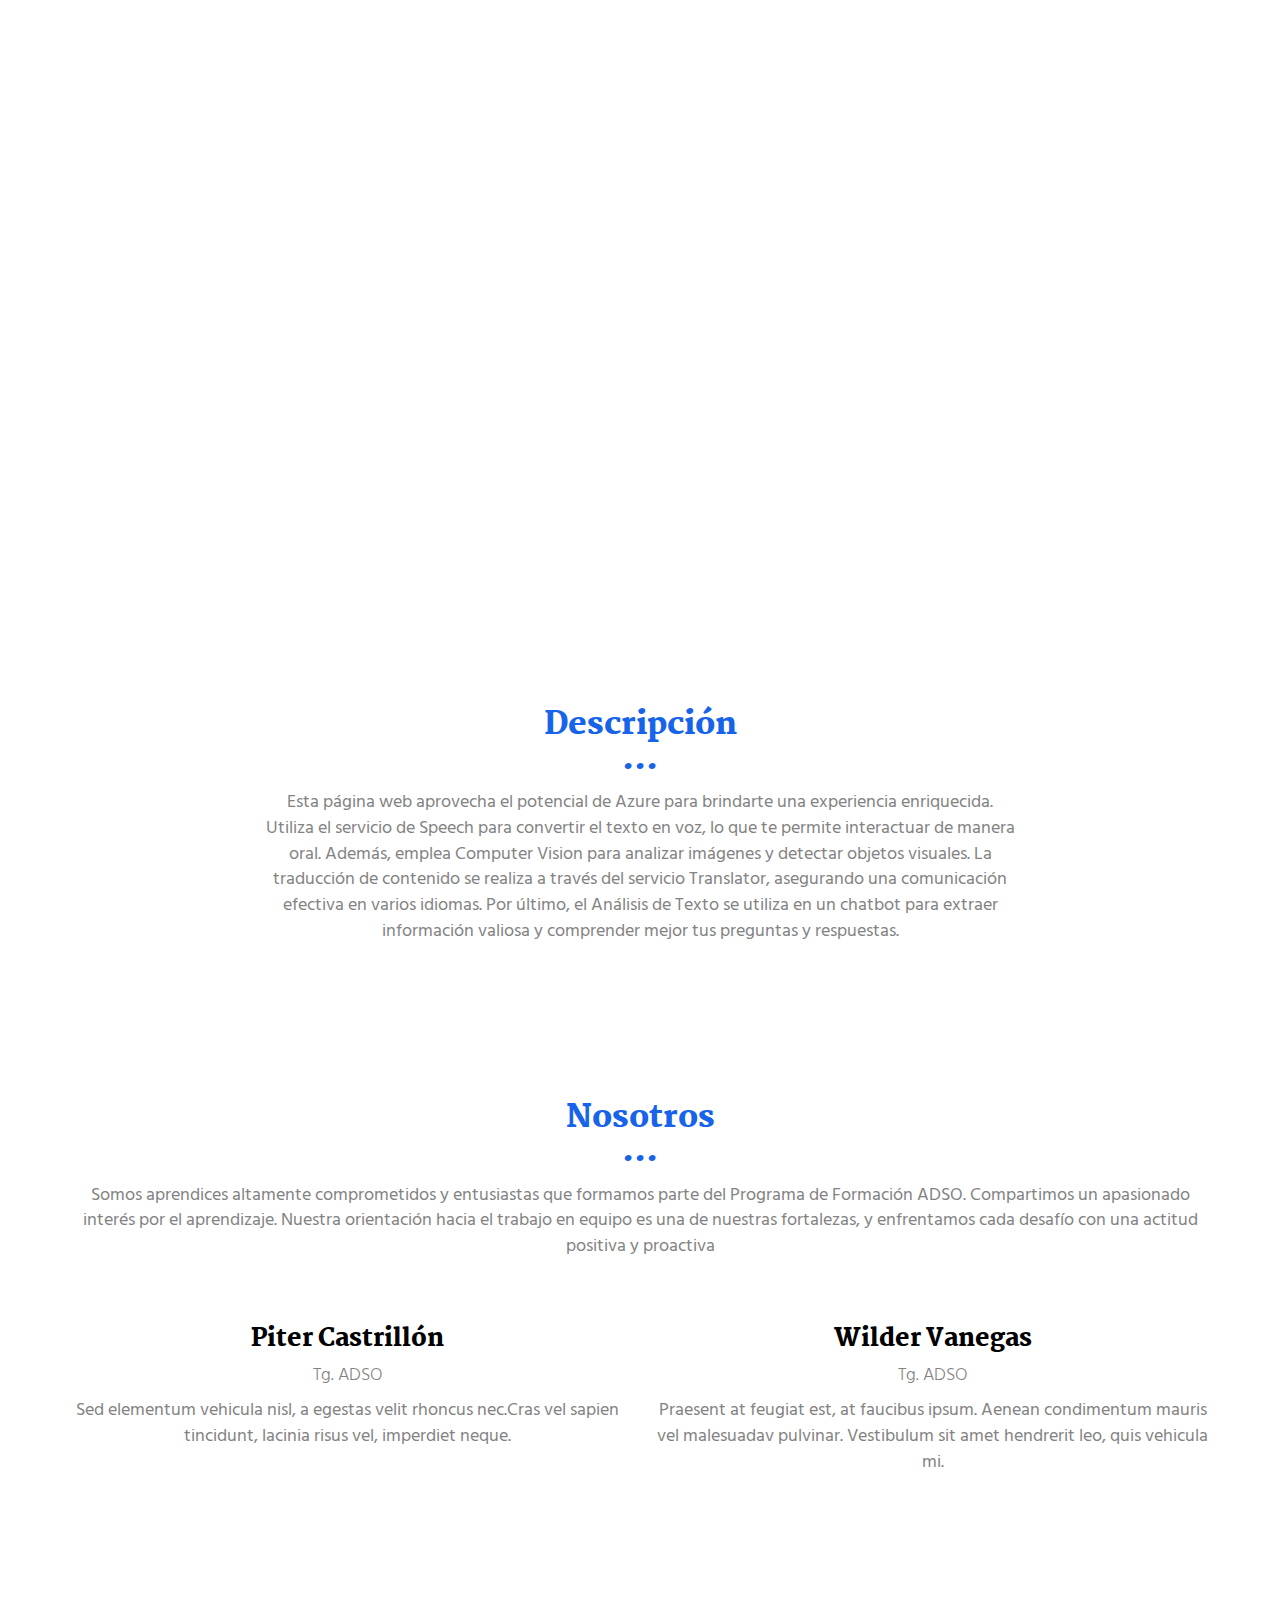
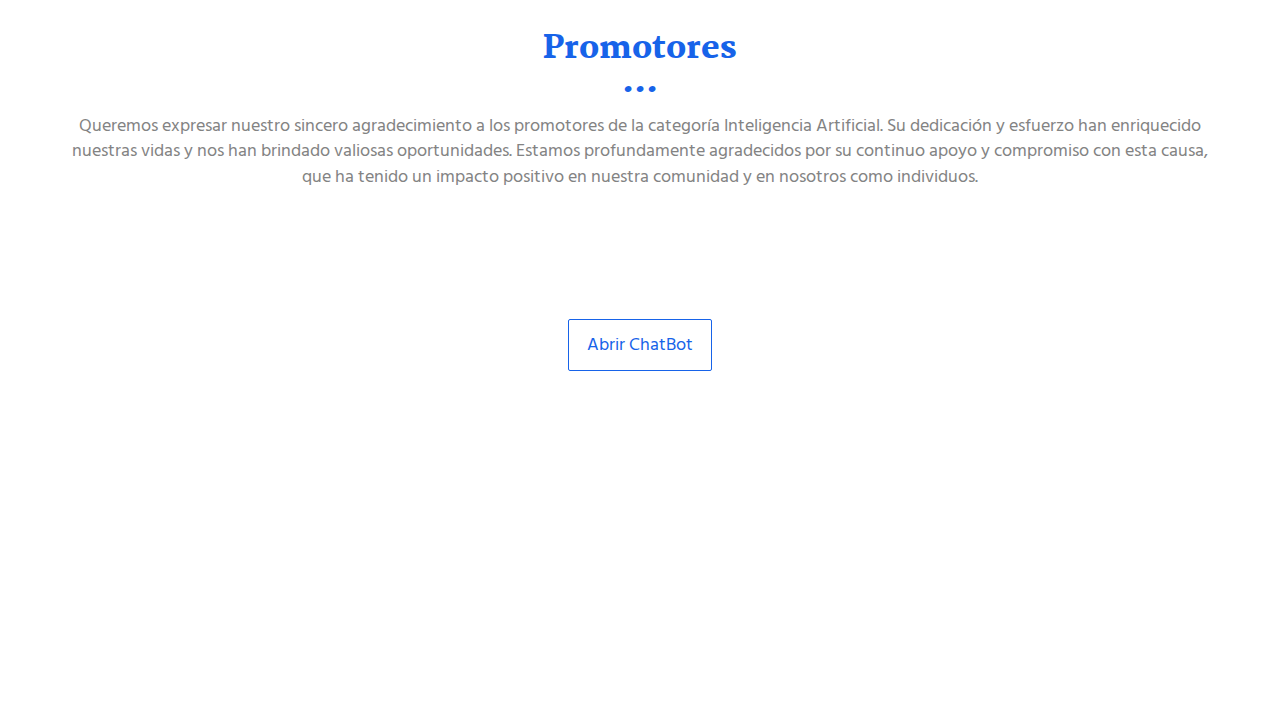
==== commit 18fd0696: "Diseño" ====
--- a/index.html
+++ b/index.html
@@ -87,13 +87,15 @@
             <div class="text-center">
               <h2>Descripción</h2>
               <p>
-                Lorem ipsum dolor sit amet, consectetur adipiscing elit.
-                Maecenas luctus at sem quis varius.
-                <br />
-                Class aptent taciti sociosqu ad litora torquent per conubia
-                nostra, per inceptos himenaeos. Phasellus iaculis magna sagittis
-                elit sagittis, at hendrerit lorem venenatis. Morbi accumsan
-                iaculis blandit. Cras ultrices hendrerit nisl.
+                Esta página web aprovecha el potencial de Azure para brindarte
+                una experiencia enriquecida. Utiliza el servicio de Speech para
+                convertir el texto en voz, lo que te permite interactuar de
+                manera oral. Además, emplea Computer Vision para analizar
+                imágenes y detectar objetos visuales. La traducción de contenido
+                se realiza a través del servicio Translator, asegurando una
+                comunicación efectiva en varios idiomas. Por último, el Análisis
+                de Texto se utiliza en un chatbot para extraer información
+                valiosa y comprender mejor tus preguntas y respuestas.
               </p>
             </div>
           </div>
@@ -106,9 +108,11 @@
           <div class="col-xs-12 col-md-12">
             <h2>Nosotros</h2>
             <p>
-              Praesent at feugiat est, at faucibus ipsum. Aenean condimentum
-              mauris vel malesuada pulvinar. <br />Vestibulum sit amet hendrerit
-              leo, quis vehicula mi.
+              Somos aprendices altamente comprometidos y entusiastas que
+              formamos parte del Programa de Formación ADSO. Compartimos un
+              apasionado interés por el aprendizaje. Nuestra orientación hacia
+              el trabajo en equipo es una de nuestras fortalezas, y enfrentamos
+              cada desafío con una actitud positiva y proactiva
             </p>
           </div>
         </div>
@@ -117,7 +121,8 @@
             <img
               src="./assets/images/profil-01.jpg"
               alt=""
-              class="reveal img-responsive reveal-content image-center"
+              class="reveal img-responsive reveal-content image-center img-rounded"
+              width="200"
             />
             <h3>Piter Castrillón</h3>
             <h4>Tg. ADSO</h4>
@@ -125,36 +130,14 @@
               Sed elementum vehicula nisl, a egestas velit rhoncus nec.Cras vel
               sapien tincidunt, lacinia risus vel, imperdiet neque.
             </p>
-            <p>
-              <a
-                href="https://facebook.com/"
-                class="social-round-icon fa-icon"
-                title=""
-              >
-                <i class="fa fa-facebook" aria-hidden="true"></i>
-              </a>
-              <a
-                href="https://twitter.com/"
-                class="social-round-icon fa-icon"
-                title=""
-              >
-                <i class="fa fa-twitter" aria-hidden="true"></i>
-              </a>
-              <a
-                href="https://www.linkedin.com/"
-                class="social-round-icon fa-icon"
-                title=""
-              >
-                <i class="fa fa-linkedin" aria-hidden="true"></i>
-              </a>
-            </p>
           </div>
 
           <div class="col-xs-12 col-md-6">
             <img
-              src="./assets/images/profil-02.jpg"
-              alt=""
-              class="reveal img-responsive reveal-content image-center"
+              src="./assets/images/profil-01.jpg"
+              alt=""
+              class="reveal img-responsive reveal-content image-center img-rounded"
+              width="200"
             />
             <h3>Wilder Vanegas</h3>
             <h4>Tg. ADSO</h4>
@@ -162,29 +145,6 @@
               Praesent at feugiat est, at faucibus ipsum. Aenean condimentum
               mauris vel malesuadav pulvinar. Vestibulum sit amet hendrerit leo,
               quis vehicula mi.
-            </p>
-            <p>
-              <a
-                href="https://facebook.com/"
-                class="social-round-icon fa-icon"
-                title=""
-              >
-                <i class="fa fa-facebook" aria-hidden="true"></i>
-              </a>
-              <a
-                href="https://twitter.com/"
-                class="social-round-icon fa-icon"
-                title=""
-              >
-                <i class="fa fa-twitter" aria-hidden="true"></i>
-              </a>
-              <a
-                href="https://www.linkedin.com/"
-                class="social-round-icon fa-icon"
-                title=""
-              >
-                <i class="fa fa-linkedin" aria-hidden="true"></i>
-              </a>
             </p>
           </div>
         </div>
@@ -197,9 +157,12 @@
           <div class="col-xs-12 col-md-12">
             <h2 class="text-center">Promotores</h2>
             <p>
-              Praesent at feugiat est, at faucibus ipsum. Aenean condimentum
-              mauris vel malesuada pulvinar. <br />Vestibulum sit amet hendrerit
-              leo, quis vehicula mi.
+              Queremos expresar nuestro sincero agradecimiento a los promotores
+              de la categoría Inteligencia Artificial. Su dedicación y esfuerzo
+              han enriquecido nuestras vidas y nos han brindado valiosas
+              oportunidades. Estamos profundamente agradecidos por su continuo
+              apoyo y compromiso con esta causa, que ha tenido un impacto
+              positivo en nuestra comunidad y en nosotros como individuos.
             </p>
           </div>
         </div>
@@ -217,7 +180,7 @@
             <img
               src="./assets/images/logo-02.png"
               alt=""
-              width="250"
+              width="330"
               class="img-responsive reveal-content image-center"
             />
           </div>
@@ -232,7 +195,7 @@
         </div>
       </div>
     </div>
-    <div class="container">
+    <div class="container text-center">
       <br />
       <!-- Boton -->
       <button
@@ -267,22 +230,31 @@
               </button>
               <h3 class="modal-title" id="myModalLabel">ChatBot</h3>
             </div>
-            <div class="modal-body text-center hidden" id="divBot">
+            <div
+              class="modal-body text-center hidden"
+              id="divBot"
+              style="border: 1px solid black; padding: 20px 50px"
+            >
               <div
                 class="chat-container h-100 p-3"
                 id="chatBox"
-                style="height: 300px; overflow-y: auto"
+                style="height: 400px; overflow-y: auto"
               ></div>
-              <div class="input-group">
+              <div class="input-group col-lg-12">
                 <input
                   type="text"
                   name="messageInput"
                   id="messageInput"
-                  class="form-control"
+                  class="form-control col-lg-10"
                   placeholder="Escribe tu pregunta aquí"
                 />
                 <div class="input-group-append">
-                  <button type="button" class="btn btn-primary" id="sendButton">
+                  <button
+                    type="button"
+                    class="btn btn-primary"
+                    id="sendButton"
+                    style="margin-top: 20px"
+                  >
                     Enviar
                   </button>
                 </div>
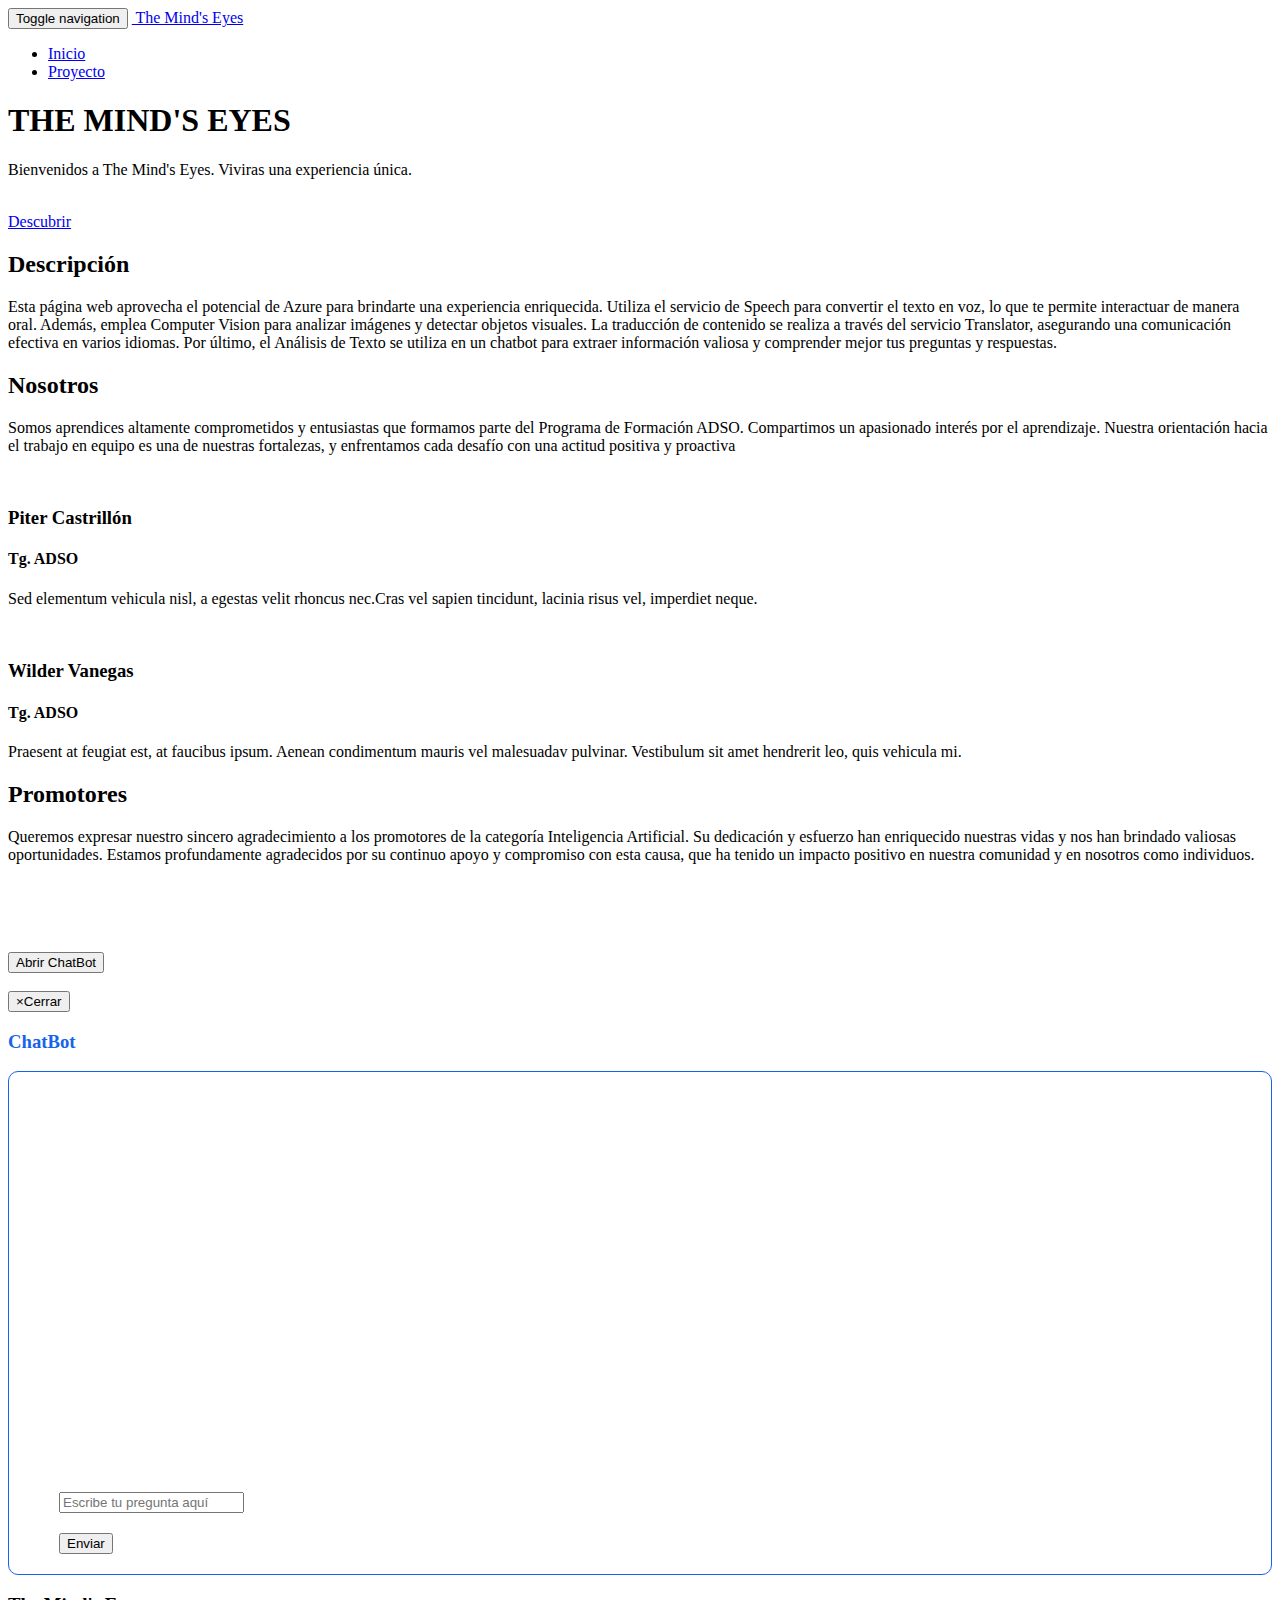
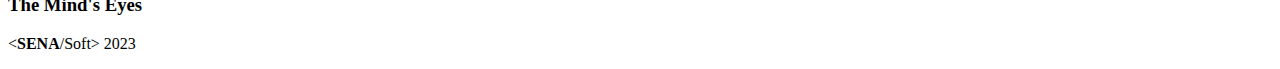
==== commit fdeaae6f: "Cambios en el diseño" ====
--- a/index.html
+++ b/index.html
@@ -1,299 +1,234 @@
 <!DOCTYPE html>
 <html lang="en">
-  <head>
-    <meta charset="UTF-8" />
-    <meta content="IE=edge" http-equiv="X-UA-Compatible" />
-    <meta content="width=device-width,initial-scale=1" name="viewport" />
-    <meta content="description" name="description" />
-    <meta name="google" content="notranslate" />
-    <meta
-      content="Mashup templates have been developped by Orson.io team"
-      name="author"
-    />
-
-    <!-- Disable tap highlight on IE -->
-    <meta name="msapplication-tap-highlight" content="no" />
-
-    <link href="./assets/Primary-Icon-Dark.png" rel="icon" />
-
-    <link href="" rel="stylesheet" />
-
-    <title>The mind's eyes</title>
-
-    <link href="main.css" rel="stylesheet" />
-  </head>
-
-  <body>
-    <!-- Add your content of header -->
-    <header>
-      <nav class="navbar navbar-default active">
-        <div class="container">
-          <div class="navbar-header">
-            <button
-              type="button"
-              class="navbar-toggle collapsed"
-              data-toggle="collapse"
-              data-target="#navbar-collapse"
-              aria-expanded="false"
-            >
-              <span class="sr-only">Toggle navigation</span>
-              <span class="icon-bar"></span>
-              <span class="icon-bar"></span>
-              <span class="icon-bar"></span>
+
+<head>
+  <meta charset="UTF-8" />
+  <meta content="IE=edge" http-equiv="X-UA-Compatible" />
+  <meta content="width=device-width,initial-scale=1" name="viewport" />
+  <meta content="description" name="description" />
+  <meta name="google" content="notranslate" />
+  <meta content="Mashup templates have been developped by Orson.io team" name="author" />
+
+  <!-- Disable tap highlight on IE -->
+  <meta name="msapplication-tap-highlight" content="no" />
+
+  <link href="./assets/Primary-Icon-Dark.png" rel="icon" />
+
+  <link href="" rel="stylesheet" />
+
+  <title>The mind's eyes</title>
+
+  <link href="./assets/main.css" rel="stylesheet" />
+</head>
+
+<body>
+  <!-- Add your content of header -->
+  <header>
+    <nav class="navbar navbar-default active">
+      <div class="container">
+        <div class="navbar-header">
+          <button type="button" class="navbar-toggle collapsed" data-toggle="collapse" data-target="#navbar-collapse"
+            aria-expanded="false">
+            <span class="sr-only">Toggle navigation</span>
+            <span class="icon-bar"></span>
+            <span class="icon-bar"></span>
+            <span class="icon-bar"></span>
+          </button>
+          <a class="navbar-brand" href="./index.html" title="">
+            <img src="./assets/Primary-Icon.png" class="navbar-logo-img" alt="" width="40px" />
+            The Mind's Eyes
+          </a>
+        </div>
+
+        <div class="collapse navbar-collapse" id="navbar-collapse">
+          <ul class="nav navbar-nav navbar-right">
+            <li><a href="./index.html" title="">Inicio</a></li>
+            <li><a href="./project.html" title="">Proyecto</a></li>
+          </ul>
+        </div>
+      </div>
+    </nav>
+  </header>
+
+  <!-- Add your site or app content here -->
+  <div class="hero-full-container background-image-container white-text-container">
+    <div class="container">
+      <div class="row">
+        <div class="col-xs-12">
+          <h1>THE MIND'S EYES</h1>
+          <p>Bienvenidos a The Mind's Eyes. Viviras una experiencia única.</p>
+          <br />
+          <a href="./project.html" class="btn btn-default btn-lg" title="">Descubrir</a>
+        </div>
+      </div>
+    </div>
+  </div>
+
+  <div class="section-container">
+    <div class="container">
+      <div class="row">
+        <div class="col-xs-12 col-md-8 col-md-offset-2">
+          <div class="text-center">
+            <h2>Descripción</h2>
+            <p>
+              Esta página web aprovecha el potencial de Azure para brindarte
+              una experiencia enriquecida. Utiliza el servicio de Speech para
+              convertir el texto en voz, lo que te permite interactuar de
+              manera oral. Además, emplea Computer Vision para analizar
+              imágenes y detectar objetos visuales. La traducción de contenido
+              se realiza a través del servicio Translator, asegurando una
+              comunicación efectiva en varios idiomas. Por último, el Análisis
+              de Texto se utiliza en un chatbot para extraer información
+              valiosa y comprender mejor tus preguntas y respuestas.
+            </p>
+          </div>
+        </div>
+      </div>
+    </div>
+  </div>
+  <div class="section-container">
+    <div class="container text-center">
+      <div class="row section-container-spacer">
+        <div class="col-xs-12 col-md-12">
+          <h2>Nosotros</h2>
+          <p>
+            Somos aprendices altamente comprometidos y entusiastas que
+            formamos parte del Programa de Formación ADSO. Compartimos un
+            apasionado interés por el aprendizaje. Nuestra orientación hacia
+            el trabajo en equipo es una de nuestras fortalezas, y enfrentamos
+            cada desafío con una actitud positiva y proactiva
+          </p>
+        </div>
+      </div>
+      <div class="row">
+        <div class="col-xs-12 col-md-6">
+          <img src="./assets/images/profil-01.jpg" alt=""
+            class="reveal img-responsive reveal-content image-center img-rounded" width="200" />
+          <h3>Piter Castrillón</h3>
+          <h4>Tg. ADSO</h4>
+          <p>
+            Sed elementum vehicula nisl, a egestas velit rhoncus nec.Cras vel
+            sapien tincidunt, lacinia risus vel, imperdiet neque.
+          </p>
+        </div>
+
+        <div class="col-xs-12 col-md-6">
+          <img src="./assets/images/profil-01.jpg" alt=""
+            class="reveal img-responsive reveal-content image-center img-rounded" width="200" />
+          <h3>Wilder Vanegas</h3>
+          <h4>Tg. ADSO</h4>
+          <p>
+            Praesent at feugiat est, at faucibus ipsum. Aenean condimentum
+            mauris vel malesuadav pulvinar. Vestibulum sit amet hendrerit leo,
+            quis vehicula mi.
+          </p>
+        </div>
+      </div>
+    </div>
+  </div>
+
+  <div class="section-container">
+    <div class="container text-center">
+      <div class="row section-container-spacer">
+        <div class="col-xs-12 col-md-12">
+          <h2 class="text-center">Promotores</h2>
+          <p>
+            Queremos expresar nuestro sincero agradecimiento a los promotores
+            de la categoría Inteligencia Artificial. Su dedicación y esfuerzo
+            han enriquecido nuestras vidas y nos han brindado valiosas
+            oportunidades. Estamos profundamente agradecidos por su continuo
+            apoyo y compromiso con esta causa, que ha tenido un impacto
+            positivo en nuestra comunidad y en nosotros como individuos.
+          </p>
+        </div>
+      </div>
+      <div class="row">
+        <div class="col-xs-12 col-md-4">
+          <img src="./assets/images/logo-01.png" alt="" width="350"
+            class="img-responsive reveal-content image-center" />
+        </div>
+
+        <div class="col-xs-12 col-md-4">
+          <img src="./assets/images/logo-02.png" alt="" width="330"
+            class="img-responsive reveal-content image-center" />
+        </div>
+        <div class="col-xs-12 col-md-4">
+          <img src="./assets/images/logo-03.png" alt="" width="270"
+            class="img-responsive reveal-content image-center" />
+        </div>
+      </div>
+    </div>
+  </div>
+  <div class="container text-center">
+    <br />
+    <!-- Boton -->
+    <button data-toggle="modal" href="#mi_modal" class="btn btn-primary" onclick="showBot()">
+      Abrir ChatBot
+    </button>
+    <br /><br />
+    <!-- Link -->
+
+    <!-- si se necesita cambiar tamaño de modal agregar modal-lg a la linea 
+      <div class="modal-dialog"> por <div class="modal-dialog modal-lg">-->
+
+    <!-- Modal-->
+    <div class="modal fade" id="mi_modal" tabindex="-1" role="dialog" aria-labelledby="myModalLabel" aria-hidden="true">
+      <div class="modal-dialog">
+        <div class="modal-content">
+          <div class="modal-header">
+            <button type="button" class="close" data-dismiss="modal">
+              <span aria-hidden="true">&times;</span><span class="sr-only">Cerrar</span>
             </button>
-            <a class="navbar-brand" href="./index.html" title="">
-              <img
-                src="./assets/Primary-Icon.png"
-                class="navbar-logo-img"
-                alt=""
-                width="40px"
-              />
-              The Mind's Eyes
-            </a>
-          </div>
-
-          <div class="collapse navbar-collapse" id="navbar-collapse">
-            <ul class="nav navbar-nav navbar-right">
-              <li><a href="./index.html" title="">Inicio</a></li>
-              <li><a href="./project.html" title="">Proyecto</a></li>
-            </ul>
-          </div>
-        </div>
-      </nav>
-    </header>
-
-    <!-- Add your site or app content here -->
-    <div
-      class="hero-full-container background-image-container white-text-container"
-    >
-      <div class="container">
-        <div class="row">
-          <div class="col-xs-12">
-            <h1>THE MIND'S EYES</h1>
-            <p>Bienvenidos a The Mind's Eyes. Viviras una experiencia única.</p>
-            <br />
-            <a href="./project.html" class="btn btn-default btn-lg" title=""
-              >Descubrir</a
-            >
-          </div>
-        </div>
-      </div>
-    </div>
-
-    <div class="section-container">
-      <div class="container">
-        <div class="row">
-          <div class="col-xs-12 col-md-8 col-md-offset-2">
-            <div class="text-center">
-              <h2>Descripción</h2>
-              <p>
-                Esta página web aprovecha el potencial de Azure para brindarte
-                una experiencia enriquecida. Utiliza el servicio de Speech para
-                convertir el texto en voz, lo que te permite interactuar de
-                manera oral. Además, emplea Computer Vision para analizar
-                imágenes y detectar objetos visuales. La traducción de contenido
-                se realiza a través del servicio Translator, asegurando una
-                comunicación efectiva en varios idiomas. Por último, el Análisis
-                de Texto se utiliza en un chatbot para extraer información
-                valiosa y comprender mejor tus preguntas y respuestas.
-              </p>
-            </div>
-          </div>
-        </div>
-      </div>
-    </div>
-    <div class="section-container">
-      <div class="container text-center">
-        <div class="row section-container-spacer">
-          <div class="col-xs-12 col-md-12">
-            <h2>Nosotros</h2>
-            <p>
-              Somos aprendices altamente comprometidos y entusiastas que
-              formamos parte del Programa de Formación ADSO. Compartimos un
-              apasionado interés por el aprendizaje. Nuestra orientación hacia
-              el trabajo en equipo es una de nuestras fortalezas, y enfrentamos
-              cada desafío con una actitud positiva y proactiva
-            </p>
-          </div>
-        </div>
-        <div class="row">
-          <div class="col-xs-12 col-md-6">
-            <img
-              src="./assets/images/profil-01.jpg"
-              alt=""
-              class="reveal img-responsive reveal-content image-center img-rounded"
-              width="200"
-            />
-            <h3>Piter Castrillón</h3>
-            <h4>Tg. ADSO</h4>
-            <p>
-              Sed elementum vehicula nisl, a egestas velit rhoncus nec.Cras vel
-              sapien tincidunt, lacinia risus vel, imperdiet neque.
-            </p>
-          </div>
-
-          <div class="col-xs-12 col-md-6">
-            <img
-              src="./assets/images/profil-01.jpg"
-              alt=""
-              class="reveal img-responsive reveal-content image-center img-rounded"
-              width="200"
-            />
-            <h3>Wilder Vanegas</h3>
-            <h4>Tg. ADSO</h4>
-            <p>
-              Praesent at feugiat est, at faucibus ipsum. Aenean condimentum
-              mauris vel malesuadav pulvinar. Vestibulum sit amet hendrerit leo,
-              quis vehicula mi.
-            </p>
-          </div>
-        </div>
-      </div>
-    </div>
-
-    <div class="section-container">
-      <div class="container text-center">
-        <div class="row section-container-spacer">
-          <div class="col-xs-12 col-md-12">
-            <h2 class="text-center">Promotores</h2>
-            <p>
-              Queremos expresar nuestro sincero agradecimiento a los promotores
-              de la categoría Inteligencia Artificial. Su dedicación y esfuerzo
-              han enriquecido nuestras vidas y nos han brindado valiosas
-              oportunidades. Estamos profundamente agradecidos por su continuo
-              apoyo y compromiso con esta causa, que ha tenido un impacto
-              positivo en nuestra comunidad y en nosotros como individuos.
-            </p>
-          </div>
-        </div>
-        <div class="row">
-          <div class="col-xs-12 col-md-4">
-            <img
-              src="./assets/images/logo-01.png"
-              alt=""
-              width="350"
-              class="img-responsive reveal-content image-center"
-            />
-          </div>
-
-          <div class="col-xs-12 col-md-4">
-            <img
-              src="./assets/images/logo-02.png"
-              alt=""
-              width="330"
-              class="img-responsive reveal-content image-center"
-            />
-          </div>
-          <div class="col-xs-12 col-md-4">
-            <img
-              src="./assets/images/logo-03.png"
-              alt=""
-              width="270"
-              class="img-responsive reveal-content image-center"
-            />
-          </div>
-        </div>
-      </div>
-    </div>
-    <div class="container text-center">
-      <br />
-      <!-- Boton -->
-      <button
-        data-toggle="modal"
-        href="#mi_modal"
-        class="btn btn-primary"
-        onclick="showBot()"
-      >
-        Abrir ChatBot
-      </button>
-      <br /><br />
-      <!-- Link -->
-
-      <!-- si se necesita cambiar tamaño de modal agregar modal-lg a la linea 
-      <div class="modal-dialog"> por <div class="modal-dialog modal-lg">-->
-
-      <!-- Modal-->
-      <div
-        class="modal fade"
-        id="mi_modal"
-        tabindex="-1"
-        role="dialog"
-        aria-labelledby="myModalLabel"
-        aria-hidden="true"
-      >
-        <div class="modal-dialog">
-          <div class="modal-content">
-            <div class="modal-header">
-              <button type="button" class="close" data-dismiss="modal">
-                <span aria-hidden="true">&times;</span
-                ><span class="sr-only">Cerrar</span>
-              </button>
-              <h3 class="modal-title" id="myModalLabel">ChatBot</h3>
-            </div>
-            <div
-              class="modal-body text-center hidden"
-              id="divBot"
-              style="border: 1px solid black; padding: 20px 50px"
-            >
-              <div
-                class="chat-container h-100 p-3"
-                id="chatBox"
-                style="height: 400px; overflow-y: auto"
-              ></div>
-              <div class="input-group col-lg-12">
-                <input
-                  type="text"
-                  name="messageInput"
-                  id="messageInput"
-                  class="form-control col-lg-10"
-                  placeholder="Escribe tu pregunta aquí"
-                />
-                <div class="input-group-append">
-                  <button
-                    type="button"
-                    class="btn btn-primary"
-                    id="sendButton"
-                    style="margin-top: 20px"
-                  >
-                    Enviar
-                  </button>
-                </div>
+            <h3 class="modal-title" style="color: #1763e9;" id="myModalLabel">ChatBot</h3>
+          </div>
+          <div class="modal-body text-center hidden" id="divBot"
+            style="border: 1px solid #1763e9; padding: 20px 50px; border-radius: 10px;">
+            <div class="chat-container h-100 p-3" id="chatBox" style="height: 400px; overflow-y: auto"></div>
+            <div class="input-group col-lg-12">
+              <input type="text" name="messageInput" id="messageInput" class="form-control col-lg-10"
+                placeholder="Escribe tu pregunta aquí" />
+              <div class="input-group-append">
+                <button type="button" class="btn btn-primary" id="sendButton" style="margin-top: 20px">
+                  Enviar
+                </button>
               </div>
             </div>
           </div>
         </div>
       </div>
     </div>
-    <script>
-      document.addEventListener("DOMContentLoaded", function (event) {
-        navbarFixedTopAnimation();
-      });
-    </script>
-
-    <footer class="footer-container white-text-container">
-      <div class="container">
-        <div class="row">
-          <div class="col-xs-12">
-            <h3>The Mind's Eyes</h3>
-
-            <div class="row">
-              <div class="col-xs-12 col-sm-7">
-                <p>&lt;<strong>SENA</strong>/Soft&gt; 2023</p>
-              </div>
+  </div>
+  <script>
+    document.addEventListener("DOMContentLoaded", function (event) {
+      navbarFixedTopAnimation();
+    });
+  </script>
+
+  <footer class="footer-container white-text-container">
+    <div class="container">
+      <div class="row">
+        <div class="col-xs-12">
+          <h3>The Mind's Eyes</h3>
+
+          <div class="row">
+            <div class="col-xs-12 col-sm-7">
+              <p>&lt;<strong>SENA</strong>/Soft&gt; 2023</p>
             </div>
           </div>
         </div>
       </div>
-    </footer>
-
-    <script>
-      document.addEventListener("DOMContentLoaded", function (event) {
-        navActivePage();
-        scrollRevelation(".reveal");
-      });
-    </script>
-
-    <script type="text/javascript" src="./main.js"></script>
-    <script type="text/javascript" src="./services.js"></script>
-  </body>
-</html>
+    </div>
+  </footer>
+
+  <script>
+    document.addEventListener("DOMContentLoaded", function (event) {
+      navActivePage();
+      scrollRevelation(".reveal");
+    });
+  </script>
+
+  <script type="text/javascript" src="./assets/main.js"></script>
+  <script type="text/javascript" src="./assets/services.js"></script>
+</body>
+
+</html>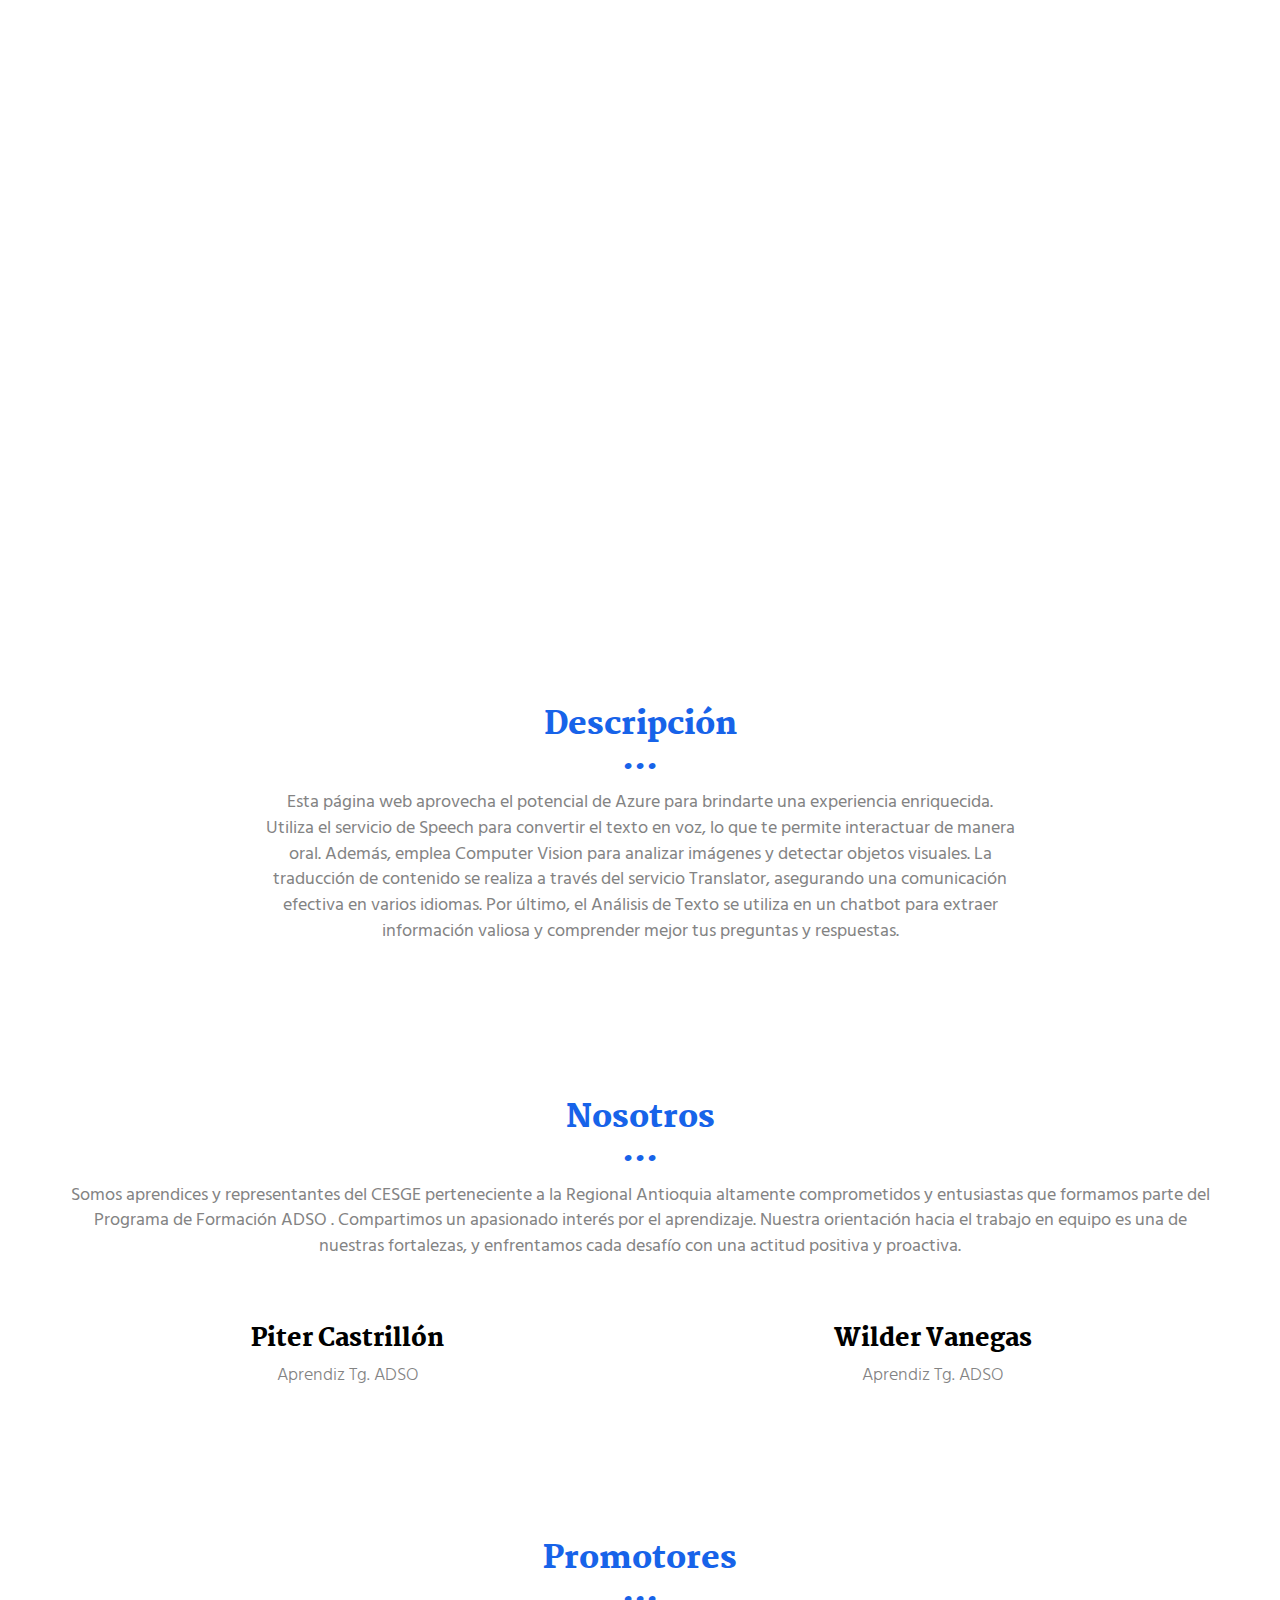
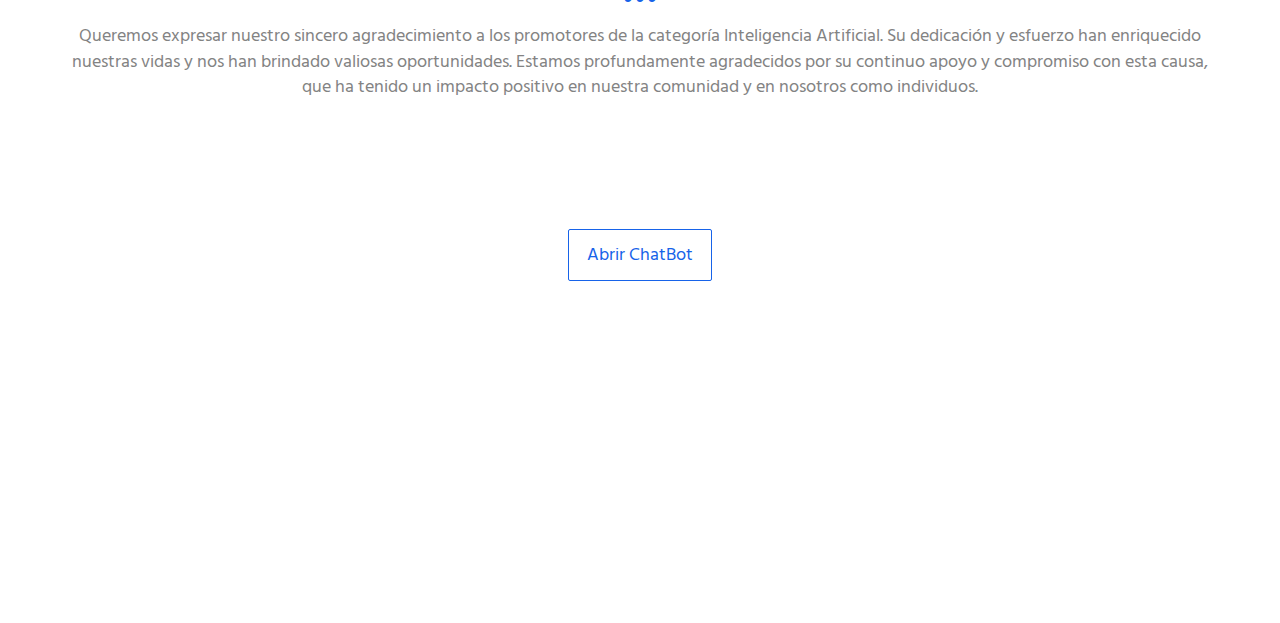
==== commit 5f61620f: "Cambios para las imagenes" ====
--- a/index.html
+++ b/index.html
@@ -1,234 +1,291 @@
 <!DOCTYPE html>
 <html lang="en">
-
-<head>
-  <meta charset="UTF-8" />
-  <meta content="IE=edge" http-equiv="X-UA-Compatible" />
-  <meta content="width=device-width,initial-scale=1" name="viewport" />
-  <meta content="description" name="description" />
-  <meta name="google" content="notranslate" />
-  <meta content="Mashup templates have been developped by Orson.io team" name="author" />
-
-  <!-- Disable tap highlight on IE -->
-  <meta name="msapplication-tap-highlight" content="no" />
-
-  <link href="./assets/Primary-Icon-Dark.png" rel="icon" />
-
-  <link href="" rel="stylesheet" />
-
-  <title>The mind's eyes</title>
-
-  <link href="./assets/main.css" rel="stylesheet" />
-</head>
-
-<body>
-  <!-- Add your content of header -->
-  <header>
-    <nav class="navbar navbar-default active">
+  <head>
+    <meta charset="UTF-8" />
+    <meta content="IE=edge" http-equiv="X-UA-Compatible" />
+    <meta content="width=device-width,initial-scale=1" name="viewport" />
+    <meta content="description" name="description" />
+    <meta name="google" content="notranslate" />
+    <meta
+      content="Mashup templates have been developped by Orson.io team"
+      name="author"
+    />
+
+    <!-- Disable tap highlight on IE -->
+    <meta name="msapplication-tap-highlight" content="no" />
+
+    <link href="./assets/Primary-Icon-Dark.png" rel="icon" />
+
+    <link href="" rel="stylesheet" />
+
+    <title>The mind's eyes</title>
+
+    <link href="main.css" rel="stylesheet" />
+  </head>
+
+  <body>
+    <!-- Add your content of header -->
+    <header>
+      <nav class="navbar navbar-default active">
+        <div class="container">
+          <div class="navbar-header">
+            <button
+              type="button"
+              class="navbar-toggle collapsed"
+              data-toggle="collapse"
+              data-target="#navbar-collapse"
+              aria-expanded="false"
+            >
+              <span class="sr-only">Toggle navigation</span>
+              <span class="icon-bar"></span>
+              <span class="icon-bar"></span>
+              <span class="icon-bar"></span>
+            </button>
+            <a class="navbar-brand" href="./index.html" title="">
+              <img
+                src="./assets/Primary-Icon.png"
+                class="navbar-logo-img"
+                alt=""
+                width="40px"
+              />
+              The Mind's Eyes
+            </a>
+          </div>
+
+          <div class="collapse navbar-collapse" id="navbar-collapse">
+            <ul class="nav navbar-nav navbar-right">
+              <li><a href="./index.html" title="">Inicio</a></li>
+              <li><a href="./project.html" title="">Proyecto</a></li>
+            </ul>
+          </div>
+        </div>
+      </nav>
+    </header>
+
+    <!-- Add your site or app content here -->
+    <div
+      class="hero-full-container background-image-container white-text-container"
+    >
       <div class="container">
-        <div class="navbar-header">
-          <button type="button" class="navbar-toggle collapsed" data-toggle="collapse" data-target="#navbar-collapse"
-            aria-expanded="false">
-            <span class="sr-only">Toggle navigation</span>
-            <span class="icon-bar"></span>
-            <span class="icon-bar"></span>
-            <span class="icon-bar"></span>
-          </button>
-          <a class="navbar-brand" href="./index.html" title="">
-            <img src="./assets/Primary-Icon.png" class="navbar-logo-img" alt="" width="40px" />
-            The Mind's Eyes
-          </a>
-        </div>
-
-        <div class="collapse navbar-collapse" id="navbar-collapse">
-          <ul class="nav navbar-nav navbar-right">
-            <li><a href="./index.html" title="">Inicio</a></li>
-            <li><a href="./project.html" title="">Proyecto</a></li>
-          </ul>
-        </div>
-      </div>
-    </nav>
-  </header>
-
-  <!-- Add your site or app content here -->
-  <div class="hero-full-container background-image-container white-text-container">
-    <div class="container">
-      <div class="row">
-        <div class="col-xs-12">
-          <h1>THE MIND'S EYES</h1>
-          <p>Bienvenidos a The Mind's Eyes. Viviras una experiencia única.</p>
-          <br />
-          <a href="./project.html" class="btn btn-default btn-lg" title="">Descubrir</a>
-        </div>
-      </div>
-    </div>
-  </div>
-
-  <div class="section-container">
-    <div class="container">
-      <div class="row">
-        <div class="col-xs-12 col-md-8 col-md-offset-2">
-          <div class="text-center">
-            <h2>Descripción</h2>
+        <div class="row">
+          <div class="col-xs-12">
+            <h1>THE MIND'S EYES</h1>
+            <p>Bienvenidos a The Mind's Eyes. Viviras una experiencia única.</p>
+            <br />
+            <a href="./project.html" class="btn btn-default btn-lg" title=""
+              >Descubrir</a
+            >
+          </div>
+        </div>
+      </div>
+    </div>
+
+    <div class="section-container">
+      <div class="container">
+        <div class="row">
+          <div class="col-xs-12 col-md-8 col-md-offset-2">
+            <div class="text-center">
+              <h2>Descripción</h2>
+              <p>
+                Esta página web aprovecha el potencial de Azure para brindarte
+                una experiencia enriquecida. Utiliza el servicio de Speech para
+                convertir el texto en voz, lo que te permite interactuar de
+                manera oral. Además, emplea Computer Vision para analizar
+                imágenes y detectar objetos visuales. La traducción de contenido
+                se realiza a través del servicio Translator, asegurando una
+                comunicación efectiva en varios idiomas. Por último, el Análisis
+                de Texto se utiliza en un chatbot para extraer información
+                valiosa y comprender mejor tus preguntas y respuestas.
+              </p>
+            </div>
+          </div>
+        </div>
+      </div>
+    </div>
+    <div class="section-container">
+      <div class="container text-center">
+        <div class="row section-container-spacer">
+          <div class="col-xs-12 col-md-12">
+            <h2>Nosotros</h2>
             <p>
-              Esta página web aprovecha el potencial de Azure para brindarte
-              una experiencia enriquecida. Utiliza el servicio de Speech para
-              convertir el texto en voz, lo que te permite interactuar de
-              manera oral. Además, emplea Computer Vision para analizar
-              imágenes y detectar objetos visuales. La traducción de contenido
-              se realiza a través del servicio Translator, asegurando una
-              comunicación efectiva en varios idiomas. Por último, el Análisis
-              de Texto se utiliza en un chatbot para extraer información
-              valiosa y comprender mejor tus preguntas y respuestas.
+              Somos aprendices y representantes del CESGE perteneciente a la
+              Regional Antioquia altamente comprometidos y entusiastas que
+              formamos parte del Programa de Formación ADSO . Compartimos un
+              apasionado interés por el aprendizaje. Nuestra orientación hacia
+              el trabajo en equipo es una de nuestras fortalezas, y enfrentamos
+              cada desafío con una actitud positiva y proactiva.
             </p>
           </div>
         </div>
-      </div>
-    </div>
-  </div>
-  <div class="section-container">
+        <div class="row">
+          <div class="col-xs-12 col-md-6">
+            <img
+              src="./assets/images/profil-01.jpg"
+              alt=""
+              class="reveal img-responsive reveal-content image-center img-rounded"
+              width="200"
+            />
+            <h3>Piter Castrillón</h3>
+            <h4>Aprendiz Tg. ADSO</h4>
+          </div>
+
+          <div class="col-xs-12 col-md-6">
+            <img
+              src="./assets/images/profil-01.jpg"
+              alt=""
+              class="reveal img-responsive reveal-content image-center img-rounded"
+              width="200"
+            />
+            <h3>Wilder Vanegas</h3>
+            <h4>Aprendiz Tg. ADSO</h4>
+          </div>
+        </div>
+      </div>
+    </div>
+
+    <div class="section-container">
+      <div class="container text-center">
+        <div class="row section-container-spacer">
+          <div class="col-xs-12 col-md-12">
+            <h2 class="text-center">Promotores</h2>
+            <p>
+              Queremos expresar nuestro sincero agradecimiento a los promotores
+              de la categoría Inteligencia Artificial. Su dedicación y esfuerzo
+              han enriquecido nuestras vidas y nos han brindado valiosas
+              oportunidades. Estamos profundamente agradecidos por su continuo
+              apoyo y compromiso con esta causa, que ha tenido un impacto
+              positivo en nuestra comunidad y en nosotros como individuos.
+            </p>
+          </div>
+        </div>
+        <div class="row">
+          <div class="col-xs-12 col-md-4">
+            <img
+              src="./assets/images/logo-01.png"
+              alt=""
+              width="350"
+              class="img-responsive reveal-content image-center"
+            />
+          </div>
+
+          <div class="col-xs-12 col-md-4">
+            <img
+              src="./assets/images/logo-02.png"
+              alt=""
+              width="330"
+              class="img-responsive reveal-content image-center"
+            />
+          </div>
+          <div class="col-xs-12 col-md-4">
+            <img
+              src="./assets/images/logo-03.png"
+              alt=""
+              width="270"
+              class="img-responsive reveal-content image-center"
+            />
+          </div>
+        </div>
+      </div>
+    </div>
     <div class="container text-center">
-      <div class="row section-container-spacer">
-        <div class="col-xs-12 col-md-12">
-          <h2>Nosotros</h2>
-          <p>
-            Somos aprendices altamente comprometidos y entusiastas que
-            formamos parte del Programa de Formación ADSO. Compartimos un
-            apasionado interés por el aprendizaje. Nuestra orientación hacia
-            el trabajo en equipo es una de nuestras fortalezas, y enfrentamos
-            cada desafío con una actitud positiva y proactiva
-          </p>
-        </div>
-      </div>
-      <div class="row">
-        <div class="col-xs-12 col-md-6">
-          <img src="./assets/images/profil-01.jpg" alt=""
-            class="reveal img-responsive reveal-content image-center img-rounded" width="200" />
-          <h3>Piter Castrillón</h3>
-          <h4>Tg. ADSO</h4>
-          <p>
-            Sed elementum vehicula nisl, a egestas velit rhoncus nec.Cras vel
-            sapien tincidunt, lacinia risus vel, imperdiet neque.
-          </p>
-        </div>
-
-        <div class="col-xs-12 col-md-6">
-          <img src="./assets/images/profil-01.jpg" alt=""
-            class="reveal img-responsive reveal-content image-center img-rounded" width="200" />
-          <h3>Wilder Vanegas</h3>
-          <h4>Tg. ADSO</h4>
-          <p>
-            Praesent at feugiat est, at faucibus ipsum. Aenean condimentum
-            mauris vel malesuadav pulvinar. Vestibulum sit amet hendrerit leo,
-            quis vehicula mi.
-          </p>
-        </div>
-      </div>
-    </div>
-  </div>
-
-  <div class="section-container">
-    <div class="container text-center">
-      <div class="row section-container-spacer">
-        <div class="col-xs-12 col-md-12">
-          <h2 class="text-center">Promotores</h2>
-          <p>
-            Queremos expresar nuestro sincero agradecimiento a los promotores
-            de la categoría Inteligencia Artificial. Su dedicación y esfuerzo
-            han enriquecido nuestras vidas y nos han brindado valiosas
-            oportunidades. Estamos profundamente agradecidos por su continuo
-            apoyo y compromiso con esta causa, que ha tenido un impacto
-            positivo en nuestra comunidad y en nosotros como individuos.
-          </p>
-        </div>
-      </div>
-      <div class="row">
-        <div class="col-xs-12 col-md-4">
-          <img src="./assets/images/logo-01.png" alt="" width="350"
-            class="img-responsive reveal-content image-center" />
-        </div>
-
-        <div class="col-xs-12 col-md-4">
-          <img src="./assets/images/logo-02.png" alt="" width="330"
-            class="img-responsive reveal-content image-center" />
-        </div>
-        <div class="col-xs-12 col-md-4">
-          <img src="./assets/images/logo-03.png" alt="" width="270"
-            class="img-responsive reveal-content image-center" />
-        </div>
-      </div>
-    </div>
-  </div>
-  <div class="container text-center">
-    <br />
-    <!-- Boton -->
-    <button data-toggle="modal" href="#mi_modal" class="btn btn-primary" onclick="showBot()">
-      Abrir ChatBot
-    </button>
-    <br /><br />
-    <!-- Link -->
-
-    <!-- si se necesita cambiar tamaño de modal agregar modal-lg a la linea 
+      <br />
+      <!-- Boton -->
+      <button
+        data-toggle="modal"
+        href="#mi_modal"
+        class="btn btn-primary"
+        onclick="showBot()"
+      >
+        Abrir ChatBot
+      </button>
+      <br /><br />
+      <!-- Link -->
+
+      <!-- si se necesita cambiar tamaño de modal agregar modal-lg a la linea 
       <div class="modal-dialog"> por <div class="modal-dialog modal-lg">-->
 
-    <!-- Modal-->
-    <div class="modal fade" id="mi_modal" tabindex="-1" role="dialog" aria-labelledby="myModalLabel" aria-hidden="true">
-      <div class="modal-dialog">
-        <div class="modal-content">
-          <div class="modal-header">
-            <button type="button" class="close" data-dismiss="modal">
-              <span aria-hidden="true">&times;</span><span class="sr-only">Cerrar</span>
-            </button>
-            <h3 class="modal-title" style="color: #1763e9;" id="myModalLabel">ChatBot</h3>
-          </div>
-          <div class="modal-body text-center hidden" id="divBot"
-            style="border: 1px solid #1763e9; padding: 20px 50px; border-radius: 10px;">
-            <div class="chat-container h-100 p-3" id="chatBox" style="height: 400px; overflow-y: auto"></div>
-            <div class="input-group col-lg-12">
-              <input type="text" name="messageInput" id="messageInput" class="form-control col-lg-10"
-                placeholder="Escribe tu pregunta aquí" />
-              <div class="input-group-append">
-                <button type="button" class="btn btn-primary" id="sendButton" style="margin-top: 20px">
-                  Enviar
-                </button>
+      <!-- Modal-->
+      <div
+        class="modal fade"
+        id="mi_modal"
+        tabindex="-1"
+        role="dialog"
+        aria-labelledby="myModalLabel"
+        aria-hidden="true"
+      >
+        <div class="modal-dialog">
+          <div class="modal-content">
+            <div class="modal-header">
+              <button type="button" class="close" data-dismiss="modal">
+                <span aria-hidden="true">&times;</span
+                ><span class="sr-only">Cerrar</span>
+              </button>
+              <h3 class="modal-title" id="myModalLabel">ChatBot</h3>
+            </div>
+            <div
+              class="modal-body text-center hidden"
+              id="divBot"
+              style="border: 1px solid black; padding: 20px 50px"
+            >
+              <div
+                class="chat-container h-100 p-3"
+                id="chatBox"
+                style="height: 400px; overflow-y: auto"
+              ></div>
+              <div class="input-group col-lg-12">
+                <input
+                  type="text"
+                  name="messageInput"
+                  id="messageInput"
+                  class="form-control col-lg-10"
+                  placeholder="Escribe tu pregunta aquí"
+                />
+                <div class="input-group-append">
+                  <button
+                    type="button"
+                    class="btn btn-primary"
+                    id="sendButton"
+                    style="margin-top: 20px"
+                  >
+                    Enviar
+                  </button>
+                </div>
               </div>
             </div>
           </div>
         </div>
       </div>
     </div>
-  </div>
-  <script>
-    document.addEventListener("DOMContentLoaded", function (event) {
-      navbarFixedTopAnimation();
-    });
-  </script>
-
-  <footer class="footer-container white-text-container">
-    <div class="container">
-      <div class="row">
-        <div class="col-xs-12">
-          <h3>The Mind's Eyes</h3>
-
-          <div class="row">
-            <div class="col-xs-12 col-sm-7">
-              <p>&lt;<strong>SENA</strong>/Soft&gt; 2023</p>
-            </div>
-          </div>
-        </div>
-      </div>
-    </div>
-  </footer>
-
-  <script>
-    document.addEventListener("DOMContentLoaded", function (event) {
-      navActivePage();
-      scrollRevelation(".reveal");
-    });
-  </script>
-
-  <script type="text/javascript" src="./assets/main.js"></script>
-  <script type="text/javascript" src="./assets/services.js"></script>
-</body>
-
-</html>+    <script>
+      document.addEventListener("DOMContentLoaded", function (event) {
+        navbarFixedTopAnimation();
+      });
+    </script>
+
+    <footer class="footer-container white-text-container">
+      <div class="container">
+        <div class="row">
+          <div class="col-xs-12">
+            <h3>The Mind's Eyes</h3>
+
+            <div class="row">
+              <div class="col-xs-12 col-sm-7">
+                <p>&lt;<strong>SENA</strong>/Soft&gt; 2023</p>
+              </div>
+            </div>
+          </div>
+        </div>
+      </div>
+    </footer>
+
+    <script>
+      document.addEventListener("DOMContentLoaded", function (event) {
+        navActivePage();
+        scrollRevelation(".reveal");
+      });
+    </script>
+
+    <script type="text/javascript" src="./main.js"></script>
+    <script type="text/javascript" src="./services.js"></script>
+  </body>
+</html>
--- a/main.css
+++ b/main.css
@@ -0,0 +1,6133 @@
+@import url(https://fonts.googleapis.com/css?family=Hind+Siliguri:300,600|Martel:400,900);
+@import url(https://maxcdn.bootstrapcdn.com/font-awesome/4.7.0/css/font-awesome.min.css);
+
+/*!
+ * Bootstrap v3.3.7 (http://getbootstrap.com)
+ * Copyright 2011-2016 Twitter, Inc.
+ * Licensed under MIT (https://github.com/twbs/bootstrap/blob/master/LICENSE)
+ */
+/*! normalize.css v3.0.3 | MIT License | github.com/necolas/normalize.css */
+html {
+  font-family: sans-serif;
+  -ms-text-size-adjust: 100%;
+  -webkit-text-size-adjust: 100%;
+}
+
+body {
+  margin: 0;
+}
+
+article,
+aside,
+details,
+figcaption,
+figure,
+footer,
+header,
+hgroup,
+main,
+menu,
+nav,
+section,
+summary {
+  display: block;
+}
+
+audio,
+canvas,
+progress,
+video {
+  display: inline-block;
+  vertical-align: baseline;
+}
+
+audio:not([controls]) {
+  display: none;
+  height: 0;
+}
+
+[hidden],
+template {
+  display: none;
+}
+
+a {
+  background-color: transparent;
+}
+
+a:active,
+a:hover {
+  outline: 0;
+}
+
+abbr[title] {
+  border-bottom: 1px dotted;
+}
+
+b,
+strong {
+  font-weight: 700;
+}
+
+dfn {
+  font-style: italic;
+}
+
+h1 {
+  font-size: 2em;
+  margin: 0.67em 0;
+}
+
+mark {
+  background: #ff0;
+  color: #000;
+}
+
+small {
+  font-size: 80%;
+}
+
+sub,
+sup {
+  font-size: 75%;
+  line-height: 0;
+  position: relative;
+  vertical-align: baseline;
+}
+
+sup {
+  top: -0.5em;
+}
+
+sub {
+  bottom: -0.25em;
+}
+
+img {
+  border: 0;
+}
+
+svg:not(:root) {
+  overflow: hidden;
+}
+
+figure {
+  margin: 1em 40px;
+}
+
+hr {
+  box-sizing: content-box;
+  height: 20px;
+}
+
+pre {
+  overflow: auto;
+}
+
+code,
+kbd,
+pre,
+samp {
+  font-family: monospace, monospace;
+  font-size: 1em;
+}
+
+button,
+input,
+optgroup,
+select,
+textarea {
+  color: inherit;
+  font: inherit;
+  margin: 0;
+}
+
+button {
+  overflow: visible;
+}
+
+button,
+select {
+  text-transform: none;
+}
+
+button,
+html input[type="button"],
+input[type="reset"],
+input[type="submit"] {
+  -webkit-appearance: button;
+  cursor: pointer;
+}
+
+button[disabled],
+html input[disabled] {
+  cursor: default;
+}
+
+button::-moz-focus-inner,
+input::-moz-focus-inner {
+  border: 0;
+  padding: 0;
+}
+
+input {
+  line-height: normal;
+}
+
+input[type="checkbox"],
+input[type="radio"] {
+  box-sizing: border-box;
+  padding: 0;
+}
+
+input[type="number"]::-webkit-inner-spin-button,
+input[type="number"]::-webkit-outer-spin-button {
+  height: auto;
+}
+
+input[type="search"] {
+  -webkit-appearance: textfield;
+  box-sizing: content-box;
+}
+
+input[type="search"]::-webkit-search-cancel-button,
+input[type="search"]::-webkit-search-decoration {
+  -webkit-appearance: none;
+}
+
+fieldset {
+  border: 1px solid silver;
+  margin: 0 2px;
+  padding: 0.35em 0.625em 0.75em;
+}
+
+textarea {
+  overflow: auto;
+}
+
+optgroup {
+  font-weight: 700;
+}
+
+table {
+  border-collapse: collapse;
+  border-spacing: 0;
+}
+
+td,
+th {
+  padding: 0;
+}
+
+/*! Source: https://github.com/h5bp/html5-boilerplate/blob/master/src/css/main.css */
+@media print {
+
+  *,
+  :after,
+  :before {
+    background: transparent !important;
+    color: #000 !important;
+    box-shadow: none !important;
+    text-shadow: none !important;
+  }
+
+  a,
+  a:visited {
+    text-decoration: underline;
+  }
+
+  a[href]:after {
+    content: " (" attr(href) ")";
+  }
+
+  abbr[title]:after {
+    content: " (" attr(title) ")";
+  }
+
+  a[href^="#"]:after,
+  a[href^="javascript:"]:after {
+    content: "";
+  }
+
+  blockquote,
+  pre {
+    border: 1px solid #999;
+    page-break-inside: avoid;
+  }
+
+  thead {
+    display: table-header-group;
+  }
+
+  img,
+  tr {
+    page-break-inside: avoid;
+  }
+
+  img {
+    max-width: 100% !important;
+  }
+
+  h2,
+  h3,
+  p {
+    orphans: 3;
+    widows: 3;
+  }
+
+  h2,
+  h3 {
+    page-break-after: avoid;
+  }
+
+  .navbar {
+    display: none;
+  }
+
+  .btn>.caret,
+  .dropup>.btn>.caret {
+    border-top-color: #000 !important;
+  }
+
+  .label {
+    border: 1px solid #000;
+  }
+
+  .table {
+    border-collapse: collapse !important;
+  }
+
+  .table td,
+  .table th {
+    background-color: #fff !important;
+  }
+
+  .table-bordered td,
+  .table-bordered th {
+    border: 1px solid #ddd !important;
+  }
+}
+
+*,
+:after,
+:before {
+  -webkit-box-sizing: border-box;
+  -moz-box-sizing: border-box;
+  box-sizing: border-box;
+}
+
+html {
+  font-size: 10px;
+  -webkit-tap-highlight-color: transparent;
+}
+
+body {
+  font-family: Hind Siliguri, Helvetica, Arial, sans-serif;
+  font-size: 18px;
+  line-height: 1.42857;
+  color: #838383;
+  background-color: #fff;
+}
+
+button,
+input,
+select,
+textarea {
+  font-family: inherit;
+  font-size: inherit;
+  line-height: inherit;
+}
+
+a {
+  color: #1763e9;
+  text-decoration: none;
+}
+
+a:focus,
+a:hover {
+  color: #1045a4;
+  text-decoration: underline;
+}
+
+a:focus {
+  outline: 5px auto -webkit-focus-ring-color;
+  outline-offset: -2px;
+}
+
+figure {
+  margin: 0;
+}
+
+img {
+  vertical-align: middle;
+}
+
+.img-responsive {
+  display: block;
+  max-width: 100%;
+  height: auto;
+}
+
+.img-rounded {
+  border-radius: 4px;
+}
+
+.img-thumbnail {
+  padding: 4px;
+  line-height: 1.42857;
+  background-color: #fff;
+  border: 1px solid #ddd;
+  border-radius: 2px;
+  -webkit-transition: all 0.2s ease-in-out;
+  -o-transition: all 0.2s ease-in-out;
+  transition: all 0.2s ease-in-out;
+  display: inline-block;
+  max-width: 100%;
+  height: auto;
+}
+
+.img-circle {
+  border-radius: 50%;
+}
+
+hr {
+  margin-top: 25px;
+  margin-bottom: 25px;
+  border: 0;
+  border-top: 1px solid #0a0808;
+}
+
+.sr-only {
+  position: absolute;
+  width: 1px;
+  height: 1px;
+  margin: -1px;
+  padding: 0;
+  overflow: hidden;
+  clip: rect(0, 0, 0, 0);
+  border: 0;
+}
+
+.sr-only-focusable:active,
+.sr-only-focusable:focus {
+  position: static;
+  width: auto;
+  height: auto;
+  margin: 0;
+  overflow: visible;
+  clip: auto;
+}
+
+[role="button"] {
+  cursor: pointer;
+}
+
+.h1,
+.h2,
+.h3,
+.h4,
+.h5,
+.h6,
+h1,
+h2,
+h3,
+h4,
+h5,
+h6 {
+  font-family: Martel, Times New Roman, Times, serif;
+  font-weight: 900;
+  line-height: 1.1;
+  color: #1763e9;
+}
+
+.h1 .small,
+.h1 small,
+.h2 .small,
+.h2 small,
+.h3 .small,
+.h3 small,
+.h4 .small,
+.h4 small,
+.h5 .small,
+.h5 small,
+.h6 .small,
+.h6 small,
+h1 .small,
+h1 small,
+h2 .small,
+h2 small,
+h3 .small,
+h3 small,
+h4 .small,
+h4 small,
+h5 .small,
+h5 small,
+h6 .small,
+h6 small {
+  font-weight: 400;
+  line-height: 1;
+  color: #777;
+}
+
+.h1,
+.h2,
+.h3,
+h1,
+h2,
+h3 {
+  margin-top: 25px;
+  margin-bottom: 12.5px;
+}
+
+.h1 .small,
+.h1 small,
+.h2 .small,
+.h2 small,
+.h3 .small,
+.h3 small,
+h1 .small,
+h1 small,
+h2 .small,
+h2 small,
+h3 .small,
+h3 small {
+  font-size: 65%;
+}
+
+.h4,
+.h5,
+.h6,
+h4,
+h5,
+h6 {
+  margin-top: 12.5px;
+  margin-bottom: 12.5px;
+}
+
+.h4 .small,
+.h4 small,
+.h5 .small,
+.h5 small,
+.h6 .small,
+.h6 small,
+h4 .small,
+h4 small,
+h5 .small,
+h5 small,
+h6 .small,
+h6 small {
+  font-size: 75%;
+}
+
+.h1,
+h1 {
+  font-size: 59px;
+}
+
+.h2,
+h2 {
+  font-size: 31px;
+}
+
+.h3,
+h3 {
+  font-size: 24px;
+}
+
+.h4,
+.h5,
+h4,
+h5 {
+  font-size: 18px;
+}
+
+.h6,
+h6 {
+  font-size: 16px;
+}
+
+p {
+  margin: 0 0 12.5px;
+}
+
+.lead {
+  margin-bottom: 25px;
+  font-size: 20px;
+  font-weight: 300;
+  line-height: 1.4;
+}
+
+@media (min-width: 768px) {
+  .lead {
+    font-size: 27px;
+  }
+}
+
+.small,
+small {
+  font-size: 77%;
+}
+
+.mark,
+mark {
+  background-color: #fcf8e3;
+  padding: 0.2em;
+}
+
+.text-left {
+  text-align: left;
+}
+
+.text-right {
+  text-align: right;
+}
+
+.text-center {
+  text-align: center;
+}
+
+.text-justify {
+  text-align: justify;
+}
+
+.text-nowrap {
+  white-space: nowrap;
+}
+
+.text-lowercase {
+  text-transform: lowercase;
+}
+
+.initialism,
+.text-uppercase {
+  text-transform: uppercase;
+}
+
+.text-capitalize {
+  text-transform: capitalize;
+}
+
+.text-muted {
+  color: #777;
+}
+
+.text-primary {
+  color: #153e6d;
+}
+
+a.text-primary:focus,
+a.text-primary:hover {
+  color: #124fbb;
+}
+
+.text-success {
+  color: #fff;
+}
+
+a.text-success:focus,
+a.text-success:hover {
+  color: #e6e6e6;
+}
+
+.text-info {
+  color: #31708f;
+}
+
+a.text-info:focus,
+a.text-info:hover {
+  color: #245269;
+}
+
+.text-warning {
+  color: #8a6d3b;
+}
+
+a.text-warning:focus,
+a.text-warning:hover {
+  color: #66512c;
+}
+
+.text-danger {
+  color: #fff;
+}
+
+a.text-danger:focus,
+a.text-danger:hover {
+  color: #e6e6e6;
+}
+
+.bg-primary {
+  color: #fff;
+  background-color: #153e6d;
+}
+
+a.bg-primary:focus,
+a.bg-primary:hover {
+  background-color: #124fbb;
+}
+
+.bg-success {
+  background-color: #08005f;
+}
+
+a.bg-success:focus,
+a.bg-success:hover {
+  background-color: #04002c;
+}
+
+.bg-info {
+  background-color: #d9edf7;
+}
+
+a.bg-info:focus,
+a.bg-info:hover {
+  background-color: #afd9ee;
+}
+
+.bg-warning {
+  background-color: #fcf8e3;
+}
+
+a.bg-warning:focus,
+a.bg-warning:hover {
+  background-color: #f7ecb5;
+}
+
+.bg-danger {
+  background-color: #ca044b;
+}
+
+a.bg-danger:focus,
+a.bg-danger:hover {
+  background-color: #980338;
+}
+
+.page-header {
+  padding-bottom: 11.5px;
+  margin: 50px 0 25px;
+  border-bottom: 1px solid #eee;
+}
+
+ol,
+ul {
+  margin-top: 0;
+  margin-bottom: 12.5px;
+}
+
+ol ol,
+ol ul,
+ul ol,
+ul ul {
+  margin-bottom: 0;
+}
+
+.list-inline,
+.list-unstyled {
+  padding-left: 0;
+  list-style: none;
+}
+
+.list-inline {
+  margin-left: -5px;
+}
+
+.list-inline>li {
+  display: inline-block;
+  padding-left: 5px;
+  padding-right: 5px;
+}
+
+dl {
+  margin-top: 0;
+  margin-bottom: 25px;
+}
+
+dd,
+dt {
+  line-height: 1.42857;
+}
+
+dt {
+  font-weight: 700;
+}
+
+dd {
+  margin-left: 0;
+}
+
+.dl-horizontal dd:after,
+.dl-horizontal dd:before {
+  content: " ";
+  display: table;
+}
+
+.dl-horizontal dd:after {
+  clear: both;
+}
+
+@media (min-width: 768px) {
+  .dl-horizontal dt {
+    float: left;
+    width: 160px;
+    clear: left;
+    text-align: right;
+    overflow: hidden;
+    text-overflow: ellipsis;
+    white-space: nowrap;
+  }
+
+  .dl-horizontal dd {
+    margin-left: 180px;
+  }
+}
+
+abbr[data-original-title],
+abbr[title] {
+  cursor: help;
+  border-bottom: 1px dotted #777;
+}
+
+.initialism {
+  font-size: 90%;
+}
+
+blockquote {
+  padding: 12.5px 25px;
+  margin: 0 0 25px;
+  font-size: 22.5px;
+  border-left: 5px solid #eee;
+}
+
+blockquote ol:last-child,
+blockquote p:last-child,
+blockquote ul:last-child {
+  margin-bottom: 0;
+}
+
+blockquote .small,
+blockquote footer,
+blockquote small {
+  display: block;
+  font-size: 80%;
+  line-height: 1.42857;
+  color: #777;
+}
+
+blockquote .small:before,
+blockquote footer:before,
+blockquote small:before {
+  content: "\2014   \A0";
+}
+
+.blockquote-reverse,
+blockquote.pull-right {
+  padding-right: 15px;
+  padding-left: 0;
+  border-right: 5px solid #eee;
+  border-left: 0;
+  text-align: right;
+}
+
+.blockquote-reverse .small:before,
+.blockquote-reverse footer:before,
+.blockquote-reverse small:before,
+blockquote.pull-right .small:before,
+blockquote.pull-right footer:before,
+blockquote.pull-right small:before {
+  content: "";
+}
+
+.blockquote-reverse .small:after,
+.blockquote-reverse footer:after,
+.blockquote-reverse small:after,
+blockquote.pull-right .small:after,
+blockquote.pull-right footer:after,
+blockquote.pull-right small:after {
+  content: "\A0   \2014";
+}
+
+address {
+  margin-bottom: 25px;
+  font-style: normal;
+  line-height: 1.42857;
+}
+
+code,
+kbd,
+pre,
+samp {
+  font-family: Menlo, Monaco, Consolas, Courier New, monospace;
+}
+
+code {
+  color: #c7254e;
+  background-color: #f9f2f4;
+}
+
+code,
+kbd {
+  padding: 2px 4px;
+  font-size: 90%;
+  border-radius: 2px;
+}
+
+kbd {
+  color: #fff;
+  background-color: #333;
+  box-shadow: inset 0 -1px 0 rgba(0, 0, 0, 0.25);
+}
+
+kbd kbd {
+  padding: 0;
+  font-size: 100%;
+  font-weight: 700;
+  box-shadow: none;
+}
+
+pre {
+  display: block;
+  padding: 12px;
+  margin: 0 0 12.5px;
+  font-size: 17px;
+  line-height: 1.42857;
+  word-break: break-all;
+  word-wrap: break-word;
+  color: #333;
+  background-color: #f5f5f5;
+  border: 1px solid #ccc;
+  border-radius: 2px;
+}
+
+pre code {
+  padding: 0;
+  font-size: inherit;
+  color: inherit;
+  white-space: pre-wrap;
+  background-color: transparent;
+  border-radius: 0;
+}
+
+.pre-scrollable {
+  max-height: 340px;
+  overflow-y: scroll;
+}
+
+.container {
+  margin-right: auto;
+  margin-left: auto;
+  padding-left: 15px;
+  padding-right: 15px;
+}
+
+.container:after,
+.container:before {
+  content: " ";
+  display: table;
+}
+
+.container:after {
+  clear: both;
+}
+
+@media (min-width: 768px) {
+  .container {
+    width: 750px;
+  }
+}
+
+@media (min-width: 992px) {
+  .container {
+    width: 970px;
+  }
+}
+
+@media (min-width: 1200px) {
+  .container {
+    width: 1170px;
+  }
+}
+
+.container-fluid {
+  margin-right: auto;
+  margin-left: auto;
+  padding-left: 15px;
+  padding-right: 15px;
+}
+
+.container-fluid:after,
+.container-fluid:before {
+  content: " ";
+  display: table;
+}
+
+.container-fluid:after {
+  clear: both;
+}
+
+.row {
+  margin-left: -15px;
+  margin-right: -15px;
+}
+
+.row:after,
+.row:before {
+  content: " ";
+  display: table;
+}
+
+.row:after {
+  clear: both;
+}
+
+.col-lg-1,
+.col-lg-2,
+.col-lg-3,
+.col-lg-4,
+.col-lg-5,
+.col-lg-6,
+.col-lg-7,
+.col-lg-8,
+.col-lg-9,
+.col-lg-10,
+.col-lg-11,
+.col-lg-12,
+.col-md-1,
+.col-md-2,
+.col-md-3,
+.col-md-4,
+.col-md-5,
+.col-md-6,
+.col-md-7,
+.col-md-8,
+.col-md-9,
+.col-md-10,
+.col-md-11,
+.col-md-12,
+.col-sm-1,
+.col-sm-2,
+.col-sm-3,
+.col-sm-4,
+.col-sm-5,
+.col-sm-6,
+.col-sm-7,
+.col-sm-8,
+.col-sm-9,
+.col-sm-10,
+.col-sm-11,
+.col-sm-12,
+.col-xs-1,
+.col-xs-2,
+.col-xs-3,
+.col-xs-4,
+.col-xs-5,
+.col-xs-6,
+.col-xs-7,
+.col-xs-8,
+.col-xs-9,
+.col-xs-10,
+.col-xs-11,
+.col-xs-12 {
+  position: relative;
+  min-height: 1px;
+  padding-left: 15px;
+  padding-right: 15px;
+}
+
+.col-xs-1,
+.col-xs-2,
+.col-xs-3,
+.col-xs-4,
+.col-xs-5,
+.col-xs-6,
+.col-xs-7,
+.col-xs-8,
+.col-xs-9,
+.col-xs-10,
+.col-xs-11,
+.col-xs-12 {
+  float: left;
+}
+
+.col-xs-1 {
+  width: 8.33333%;
+}
+
+.col-xs-2 {
+  width: 16.66667%;
+}
+
+.col-xs-3 {
+  width: 25%;
+}
+
+.col-xs-4 {
+  width: 33.33333%;
+}
+
+.col-xs-5 {
+  width: 41.66667%;
+}
+
+.col-xs-6 {
+  width: 50%;
+}
+
+.col-xs-7 {
+  width: 58.33333%;
+}
+
+.col-xs-8 {
+  width: 66.66667%;
+}
+
+.col-xs-9 {
+  width: 75%;
+}
+
+.col-xs-10 {
+  width: 83.33333%;
+}
+
+.col-xs-11 {
+  width: 91.66667%;
+}
+
+.col-xs-12 {
+  width: 100%;
+}
+
+.col-xs-pull-0 {
+  right: auto;
+}
+
+.col-xs-pull-1 {
+  right: 8.33333%;
+}
+
+.col-xs-pull-2 {
+  right: 16.66667%;
+}
+
+.col-xs-pull-3 {
+  right: 25%;
+}
+
+.col-xs-pull-4 {
+  right: 33.33333%;
+}
+
+.col-xs-pull-5 {
+  right: 41.66667%;
+}
+
+.col-xs-pull-6 {
+  right: 50%;
+}
+
+.col-xs-pull-7 {
+  right: 58.33333%;
+}
+
+.col-xs-pull-8 {
+  right: 66.66667%;
+}
+
+.col-xs-pull-9 {
+  right: 75%;
+}
+
+.col-xs-pull-10 {
+  right: 83.33333%;
+}
+
+.col-xs-pull-11 {
+  right: 91.66667%;
+}
+
+.col-xs-pull-12 {
+  right: 100%;
+}
+
+.col-xs-push-0 {
+  left: auto;
+}
+
+.col-xs-push-1 {
+  left: 8.33333%;
+}
+
+.col-xs-push-2 {
+  left: 16.66667%;
+}
+
+.col-xs-push-3 {
+  left: 25%;
+}
+
+.col-xs-push-4 {
+  left: 33.33333%;
+}
+
+.col-xs-push-5 {
+  left: 41.66667%;
+}
+
+.col-xs-push-6 {
+  left: 50%;
+}
+
+.col-xs-push-7 {
+  left: 58.33333%;
+}
+
+.col-xs-push-8 {
+  left: 66.66667%;
+}
+
+.col-xs-push-9 {
+  left: 75%;
+}
+
+.col-xs-push-10 {
+  left: 83.33333%;
+}
+
+.col-xs-push-11 {
+  left: 91.66667%;
+}
+
+.col-xs-push-12 {
+  left: 100%;
+}
+
+.col-xs-offset-0 {
+  margin-left: 0;
+}
+
+.col-xs-offset-1 {
+  margin-left: 8.33333%;
+}
+
+.col-xs-offset-2 {
+  margin-left: 16.66667%;
+}
+
+.col-xs-offset-3 {
+  margin-left: 25%;
+}
+
+.col-xs-offset-4 {
+  margin-left: 33.33333%;
+}
+
+.col-xs-offset-5 {
+  margin-left: 41.66667%;
+}
+
+.col-xs-offset-6 {
+  margin-left: 50%;
+}
+
+.col-xs-offset-7 {
+  margin-left: 58.33333%;
+}
+
+.col-xs-offset-8 {
+  margin-left: 66.66667%;
+}
+
+.col-xs-offset-9 {
+  margin-left: 75%;
+}
+
+.col-xs-offset-10 {
+  margin-left: 83.33333%;
+}
+
+.col-xs-offset-11 {
+  margin-left: 91.66667%;
+}
+
+.col-xs-offset-12 {
+  margin-left: 100%;
+}
+
+@media (min-width: 768px) {
+
+  .col-sm-1,
+  .col-sm-2,
+  .col-sm-3,
+  .col-sm-4,
+  .col-sm-5,
+  .col-sm-6,
+  .col-sm-7,
+  .col-sm-8,
+  .col-sm-9,
+  .col-sm-10,
+  .col-sm-11,
+  .col-sm-12 {
+    float: left;
+  }
+
+  .col-sm-1 {
+    width: 8.33333%;
+  }
+
+  .col-sm-2 {
+    width: 16.66667%;
+  }
+
+  .col-sm-3 {
+    width: 25%;
+  }
+
+  .col-sm-4 {
+    width: 33.33333%;
+  }
+
+  .col-sm-5 {
+    width: 41.66667%;
+  }
+
+  .col-sm-6 {
+    width: 50%;
+  }
+
+  .col-sm-7 {
+    width: 58.33333%;
+  }
+
+  .col-sm-8 {
+    width: 66.66667%;
+  }
+
+  .col-sm-9 {
+    width: 75%;
+  }
+
+  .col-sm-10 {
+    width: 83.33333%;
+  }
+
+  .col-sm-11 {
+    width: 91.66667%;
+  }
+
+  .col-sm-12 {
+    width: 100%;
+  }
+
+  .col-sm-pull-0 {
+    right: auto;
+  }
+
+  .col-sm-pull-1 {
+    right: 8.33333%;
+  }
+
+  .col-sm-pull-2 {
+    right: 16.66667%;
+  }
+
+  .col-sm-pull-3 {
+    right: 25%;
+  }
+
+  .col-sm-pull-4 {
+    right: 33.33333%;
+  }
+
+  .col-sm-pull-5 {
+    right: 41.66667%;
+  }
+
+  .col-sm-pull-6 {
+    right: 50%;
+  }
+
+  .col-sm-pull-7 {
+    right: 58.33333%;
+  }
+
+  .col-sm-pull-8 {
+    right: 66.66667%;
+  }
+
+  .col-sm-pull-9 {
+    right: 75%;
+  }
+
+  .col-sm-pull-10 {
+    right: 83.33333%;
+  }
+
+  .col-sm-pull-11 {
+    right: 91.66667%;
+  }
+
+  .col-sm-pull-12 {
+    right: 100%;
+  }
+
+  .col-sm-push-0 {
+    left: auto;
+  }
+
+  .col-sm-push-1 {
+    left: 8.33333%;
+  }
+
+  .col-sm-push-2 {
+    left: 16.66667%;
+  }
+
+  .col-sm-push-3 {
+    left: 25%;
+  }
+
+  .col-sm-push-4 {
+    left: 33.33333%;
+  }
+
+  .col-sm-push-5 {
+    left: 41.66667%;
+  }
+
+  .col-sm-push-6 {
+    left: 50%;
+  }
+
+  .col-sm-push-7 {
+    left: 58.33333%;
+  }
+
+  .col-sm-push-8 {
+    left: 66.66667%;
+  }
+
+  .col-sm-push-9 {
+    left: 75%;
+  }
+
+  .col-sm-push-10 {
+    left: 83.33333%;
+  }
+
+  .col-sm-push-11 {
+    left: 91.66667%;
+  }
+
+  .col-sm-push-12 {
+    left: 100%;
+  }
+
+  .col-sm-offset-0 {
+    margin-left: 0;
+  }
+
+  .col-sm-offset-1 {
+    margin-left: 8.33333%;
+  }
+
+  .col-sm-offset-2 {
+    margin-left: 16.66667%;
+  }
+
+  .col-sm-offset-3 {
+    margin-left: 25%;
+  }
+
+  .col-sm-offset-4 {
+    margin-left: 33.33333%;
+  }
+
+  .col-sm-offset-5 {
+    margin-left: 41.66667%;
+  }
+
+  .col-sm-offset-6 {
+    margin-left: 50%;
+  }
+
+  .col-sm-offset-7 {
+    margin-left: 58.33333%;
+  }
+
+  .col-sm-offset-8 {
+    margin-left: 66.66667%;
+  }
+
+  .col-sm-offset-9 {
+    margin-left: 75%;
+  }
+
+  .col-sm-offset-10 {
+    margin-left: 83.33333%;
+  }
+
+  .col-sm-offset-11 {
+    margin-left: 91.66667%;
+  }
+
+  .col-sm-offset-12 {
+    margin-left: 100%;
+  }
+}
+
+@media (min-width: 992px) {
+
+  .col-md-1,
+  .col-md-2,
+  .col-md-3,
+  .col-md-4,
+  .col-md-5,
+  .col-md-6,
+  .col-md-7,
+  .col-md-8,
+  .col-md-9,
+  .col-md-10,
+  .col-md-11,
+  .col-md-12 {
+    float: left;
+  }
+
+  .col-md-1 {
+    width: 8.33333%;
+  }
+
+  .col-md-2 {
+    width: 16.66667%;
+  }
+
+  .col-md-3 {
+    width: 25%;
+  }
+
+  .col-md-4 {
+    width: 33.33333%;
+  }
+
+  .col-md-5 {
+    width: 41.66667%;
+  }
+
+  .col-md-6 {
+    width: 50%;
+  }
+
+  .col-md-7 {
+    width: 58.33333%;
+  }
+
+  .col-md-8 {
+    width: 66.66667%;
+  }
+
+  .col-md-9 {
+    width: 75%;
+  }
+
+  .col-md-10 {
+    width: 83.33333%;
+  }
+
+  .col-md-11 {
+    width: 91.66667%;
+  }
+
+  .col-md-12 {
+    width: 100%;
+  }
+
+  .col-md-pull-0 {
+    right: auto;
+  }
+
+  .col-md-pull-1 {
+    right: 8.33333%;
+  }
+
+  .col-md-pull-2 {
+    right: 16.66667%;
+  }
+
+  .col-md-pull-3 {
+    right: 25%;
+  }
+
+  .col-md-pull-4 {
+    right: 33.33333%;
+  }
+
+  .col-md-pull-5 {
+    right: 41.66667%;
+  }
+
+  .col-md-pull-6 {
+    right: 50%;
+  }
+
+  .col-md-pull-7 {
+    right: 58.33333%;
+  }
+
+  .col-md-pull-8 {
+    right: 66.66667%;
+  }
+
+  .col-md-pull-9 {
+    right: 75%;
+  }
+
+  .col-md-pull-10 {
+    right: 83.33333%;
+  }
+
+  .col-md-pull-11 {
+    right: 91.66667%;
+  }
+
+  .col-md-pull-12 {
+    right: 100%;
+  }
+
+  .col-md-push-0 {
+    left: auto;
+  }
+
+  .col-md-push-1 {
+    left: 8.33333%;
+  }
+
+  .col-md-push-2 {
+    left: 16.66667%;
+  }
+
+  .col-md-push-3 {
+    left: 25%;
+  }
+
+  .col-md-push-4 {
+    left: 33.33333%;
+  }
+
+  .col-md-push-5 {
+    left: 41.66667%;
+  }
+
+  .col-md-push-6 {
+    left: 50%;
+  }
+
+  .col-md-push-7 {
+    left: 58.33333%;
+  }
+
+  .col-md-push-8 {
+    left: 66.66667%;
+  }
+
+  .col-md-push-9 {
+    left: 75%;
+  }
+
+  .col-md-push-10 {
+    left: 83.33333%;
+  }
+
+  .col-md-push-11 {
+    left: 91.66667%;
+  }
+
+  .col-md-push-12 {
+    left: 100%;
+  }
+
+  .col-md-offset-0 {
+    margin-left: 0;
+  }
+
+  .col-md-offset-1 {
+    margin-left: 8.33333%;
+  }
+
+  .col-md-offset-2 {
+    margin-left: 16.66667%;
+  }
+
+  .col-md-offset-3 {
+    margin-left: 25%;
+  }
+
+  .col-md-offset-4 {
+    margin-left: 33.33333%;
+  }
+
+  .col-md-offset-5 {
+    margin-left: 41.66667%;
+  }
+
+  .col-md-offset-6 {
+    margin-left: 50%;
+  }
+
+  .col-md-offset-7 {
+    margin-left: 58.33333%;
+  }
+
+  .col-md-offset-8 {
+    margin-left: 66.66667%;
+  }
+
+  .col-md-offset-9 {
+    margin-left: 75%;
+  }
+
+  .col-md-offset-10 {
+    margin-left: 83.33333%;
+  }
+
+  .col-md-offset-11 {
+    margin-left: 91.66667%;
+  }
+
+  .col-md-offset-12 {
+    margin-left: 100%;
+  }
+}
+
+@media (min-width: 1200px) {
+
+  .col-lg-1,
+  .col-lg-2,
+  .col-lg-3,
+  .col-lg-4,
+  .col-lg-5,
+  .col-lg-6,
+  .col-lg-7,
+  .col-lg-8,
+  .col-lg-9,
+  .col-lg-10,
+  .col-lg-11,
+  .col-lg-12 {
+    float: left;
+  }
+
+  .col-lg-1 {
+    width: 8.33333%;
+  }
+
+  .col-lg-2 {
+    width: 16.66667%;
+  }
+
+  .col-lg-3 {
+    width: 25%;
+  }
+
+  .col-lg-4 {
+    width: 33.33333%;
+  }
+
+  .col-lg-5 {
+    width: 41.66667%;
+  }
+
+  .col-lg-6 {
+    width: 50%;
+  }
+
+  .col-lg-7 {
+    width: 58.33333%;
+  }
+
+  .col-lg-8 {
+    width: 66.66667%;
+  }
+
+  .col-lg-9 {
+    width: 75%;
+  }
+
+  .col-lg-10 {
+    width: 83.33333%;
+  }
+
+  .col-lg-11 {
+    width: 91.66667%;
+  }
+
+  .col-lg-12 {
+    width: 100%;
+  }
+
+  .col-lg-pull-0 {
+    right: auto;
+  }
+
+  .col-lg-pull-1 {
+    right: 8.33333%;
+  }
+
+  .col-lg-pull-2 {
+    right: 16.66667%;
+  }
+
+  .col-lg-pull-3 {
+    right: 25%;
+  }
+
+  .col-lg-pull-4 {
+    right: 33.33333%;
+  }
+
+  .col-lg-pull-5 {
+    right: 41.66667%;
+  }
+
+  .col-lg-pull-6 {
+    right: 50%;
+  }
+
+  .col-lg-pull-7 {
+    right: 58.33333%;
+  }
+
+  .col-lg-pull-8 {
+    right: 66.66667%;
+  }
+
+  .col-lg-pull-9 {
+    right: 75%;
+  }
+
+  .col-lg-pull-10 {
+    right: 83.33333%;
+  }
+
+  .col-lg-pull-11 {
+    right: 91.66667%;
+  }
+
+  .col-lg-pull-12 {
+    right: 100%;
+  }
+
+  .col-lg-push-0 {
+    left: auto;
+  }
+
+  .col-lg-push-1 {
+    left: 8.33333%;
+  }
+
+  .col-lg-push-2 {
+    left: 16.66667%;
+  }
+
+  .col-lg-push-3 {
+    left: 25%;
+  }
+
+  .col-lg-push-4 {
+    left: 33.33333%;
+  }
+
+  .col-lg-push-5 {
+    left: 41.66667%;
+  }
+
+  .col-lg-push-6 {
+    left: 50%;
+  }
+
+  .col-lg-push-7 {
+    left: 58.33333%;
+  }
+
+  .col-lg-push-8 {
+    left: 66.66667%;
+  }
+
+  .col-lg-push-9 {
+    left: 75%;
+  }
+
+  .col-lg-push-10 {
+    left: 83.33333%;
+  }
+
+  .col-lg-push-11 {
+    left: 91.66667%;
+  }
+
+  .col-lg-push-12 {
+    left: 100%;
+  }
+
+  .col-lg-offset-0 {
+    margin-left: 0;
+  }
+
+  .col-lg-offset-1 {
+    margin-left: 8.33333%;
+  }
+
+  .col-lg-offset-2 {
+    margin-left: 16.66667%;
+  }
+
+  .col-lg-offset-3 {
+    margin-left: 25%;
+  }
+
+  .col-lg-offset-4 {
+    margin-left: 33.33333%;
+  }
+
+  .col-lg-offset-5 {
+    margin-left: 41.66667%;
+  }
+
+  .col-lg-offset-6 {
+    margin-left: 50%;
+  }
+
+  .col-lg-offset-7 {
+    margin-left: 58.33333%;
+  }
+
+  .col-lg-offset-8 {
+    margin-left: 66.66667%;
+  }
+
+  .col-lg-offset-9 {
+    margin-left: 75%;
+  }
+
+  .col-lg-offset-10 {
+    margin-left: 83.33333%;
+  }
+
+  .col-lg-offset-11 {
+    margin-left: 91.66667%;
+  }
+
+  .col-lg-offset-12 {
+    margin-left: 100%;
+  }
+}
+
+table {
+  background-color: transparent;
+}
+
+caption {
+  padding-top: 8px;
+  padding-bottom: 8px;
+  color: #777;
+}
+
+caption,
+th {
+  text-align: left;
+}
+
+.table {
+  width: 100%;
+  max-width: 100%;
+  margin-bottom: 25px;
+}
+
+.table>tbody>tr>td,
+.table>tbody>tr>th,
+.table>tfoot>tr>td,
+.table>tfoot>tr>th,
+.table>thead>tr>td,
+.table>thead>tr>th {
+  padding: 8px;
+  line-height: 1.42857;
+  vertical-align: top;
+  border-top: 1px solid #ddd;
+}
+
+.table>thead>tr>th {
+  vertical-align: bottom;
+  border-bottom: 2px solid #ddd;
+}
+
+.table>caption+thead>tr:first-child>td,
+.table>caption+thead>tr:first-child>th,
+.table>colgroup+thead>tr:first-child>td,
+.table>colgroup+thead>tr:first-child>th,
+.table>thead:first-child>tr:first-child>td,
+.table>thead:first-child>tr:first-child>th {
+  border-top: 0;
+}
+
+.table>tbody+tbody {
+  border-top: 2px solid #ddd;
+}
+
+.table .table {
+  background-color: #fff;
+}
+
+.table-condensed>tbody>tr>td,
+.table-condensed>tbody>tr>th,
+.table-condensed>tfoot>tr>td,
+.table-condensed>tfoot>tr>th,
+.table-condensed>thead>tr>td,
+.table-condensed>thead>tr>th {
+  padding: 5px;
+}
+
+.table-bordered,
+.table-bordered>tbody>tr>td,
+.table-bordered>tbody>tr>th,
+.table-bordered>tfoot>tr>td,
+.table-bordered>tfoot>tr>th,
+.table-bordered>thead>tr>td,
+.table-bordered>thead>tr>th {
+  border: 1px solid #ddd;
+}
+
+.table-bordered>thead>tr>td,
+.table-bordered>thead>tr>th {
+  border-bottom-width: 2px;
+}
+
+.table-striped>tbody>tr:nth-of-type(odd) {
+  background-color: #f9f9f9;
+}
+
+.table-hover>tbody>tr:hover {
+  background-color: #f5f5f5;
+}
+
+table col[class*="col-"] {
+  position: static;
+  float: none;
+  display: table-column;
+}
+
+table td[class*="col-"],
+table th[class*="col-"] {
+  position: static;
+  float: none;
+  display: table-cell;
+}
+
+.table>tbody>tr.active>td,
+.table>tbody>tr.active>th,
+.table>tbody>tr>td.active,
+.table>tbody>tr>th.active,
+.table>tfoot>tr.active>td,
+.table>tfoot>tr.active>th,
+.table>tfoot>tr>td.active,
+.table>tfoot>tr>th.active,
+.table>thead>tr.active>td,
+.table>thead>tr.active>th,
+.table>thead>tr>td.active,
+.table>thead>tr>th.active {
+  background-color: #f5f5f5;
+}
+
+.table-hover>tbody>tr.active:hover>td,
+.table-hover>tbody>tr.active:hover>th,
+.table-hover>tbody>tr:hover>.active,
+.table-hover>tbody>tr>td.active:hover,
+.table-hover>tbody>tr>th.active:hover {
+  background-color: #e8e8e8;
+}
+
+.table>tbody>tr.success>td,
+.table>tbody>tr.success>th,
+.table>tbody>tr>td.success,
+.table>tbody>tr>th.success,
+.table>tfoot>tr.success>td,
+.table>tfoot>tr.success>th,
+.table>tfoot>tr>td.success,
+.table>tfoot>tr>th.success,
+.table>thead>tr.success>td,
+.table>thead>tr.success>th,
+.table>thead>tr>td.success,
+.table>thead>tr>th.success {
+  background-color: #08005f;
+}
+
+.table-hover>tbody>tr.success:hover>td,
+.table-hover>tbody>tr.success:hover>th,
+.table-hover>tbody>tr:hover>.success,
+.table-hover>tbody>tr>td.success:hover,
+.table-hover>tbody>tr>th.success:hover {
+  background-color: #060046;
+}
+
+.table>tbody>tr.info>td,
+.table>tbody>tr.info>th,
+.table>tbody>tr>td.info,
+.table>tbody>tr>th.info,
+.table>tfoot>tr.info>td,
+.table>tfoot>tr.info>th,
+.table>tfoot>tr>td.info,
+.table>tfoot>tr>th.info,
+.table>thead>tr.info>td,
+.table>thead>tr.info>th,
+.table>thead>tr>td.info,
+.table>thead>tr>th.info {
+  background-color: #d9edf7;
+}
+
+.table-hover>tbody>tr.info:hover>td,
+.table-hover>tbody>tr.info:hover>th,
+.table-hover>tbody>tr:hover>.info,
+.table-hover>tbody>tr>td.info:hover,
+.table-hover>tbody>tr>th.info:hover {
+  background-color: #c4e3f3;
+}
+
+.table>tbody>tr.warning>td,
+.table>tbody>tr.warning>th,
+.table>tbody>tr>td.warning,
+.table>tbody>tr>th.warning,
+.table>tfoot>tr.warning>td,
+.table>tfoot>tr.warning>th,
+.table>tfoot>tr>td.warning,
+.table>tfoot>tr>th.warning,
+.table>thead>tr.warning>td,
+.table>thead>tr.warning>th,
+.table>thead>tr>td.warning,
+.table>thead>tr>th.warning {
+  background-color: #fcf8e3;
+}
+
+.table-hover>tbody>tr.warning:hover>td,
+.table-hover>tbody>tr.warning:hover>th,
+.table-hover>tbody>tr:hover>.warning,
+.table-hover>tbody>tr>td.warning:hover,
+.table-hover>tbody>tr>th.warning:hover {
+  background-color: #faf2cc;
+}
+
+.table>tbody>tr.danger>td,
+.table>tbody>tr.danger>th,
+.table>tbody>tr>td.danger,
+.table>tbody>tr>th.danger,
+.table>tfoot>tr.danger>td,
+.table>tfoot>tr.danger>th,
+.table>tfoot>tr>td.danger,
+.table>tfoot>tr>th.danger,
+.table>thead>tr.danger>td,
+.table>thead>tr.danger>th,
+.table>thead>tr>td.danger,
+.table>thead>tr>th.danger {
+  background-color: #ca044b;
+}
+
+.table-hover>tbody>tr.danger:hover>td,
+.table-hover>tbody>tr.danger:hover>th,
+.table-hover>tbody>tr:hover>.danger,
+.table-hover>tbody>tr>td.danger:hover,
+.table-hover>tbody>tr>th.danger:hover {
+  background-color: #b10442;
+}
+
+.table-responsive {
+  overflow-x: auto;
+  min-height: 0.01%;
+}
+
+@media screen and (max-width: 767px) {
+  .table-responsive {
+    width: 100%;
+    margin-bottom: 18.75px;
+    overflow-y: hidden;
+    -ms-overflow-style: -ms-autohiding-scrollbar;
+    border: 1px solid #ddd;
+  }
+
+  .table-responsive>.table {
+    margin-bottom: 0;
+  }
+
+  .table-responsive>.table>tbody>tr>td,
+  .table-responsive>.table>tbody>tr>th,
+  .table-responsive>.table>tfoot>tr>td,
+  .table-responsive>.table>tfoot>tr>th,
+  .table-responsive>.table>thead>tr>td,
+  .table-responsive>.table>thead>tr>th {
+    white-space: nowrap;
+  }
+
+  .table-responsive>.table-bordered {
+    border: 0;
+  }
+
+  .table-responsive>.table-bordered>tbody>tr>td:first-child,
+  .table-responsive>.table-bordered>tbody>tr>th:first-child,
+  .table-responsive>.table-bordered>tfoot>tr>td:first-child,
+  .table-responsive>.table-bordered>tfoot>tr>th:first-child,
+  .table-responsive>.table-bordered>thead>tr>td:first-child,
+  .table-responsive>.table-bordered>thead>tr>th:first-child {
+    border-left: 0;
+  }
+
+  .table-responsive>.table-bordered>tbody>tr>td:last-child,
+  .table-responsive>.table-bordered>tbody>tr>th:last-child,
+  .table-responsive>.table-bordered>tfoot>tr>td:last-child,
+  .table-responsive>.table-bordered>tfoot>tr>th:last-child,
+  .table-responsive>.table-bordered>thead>tr>td:last-child,
+  .table-responsive>.table-bordered>thead>tr>th:last-child {
+    border-right: 0;
+  }
+
+  .table-responsive>.table-bordered>tbody>tr:last-child>td,
+  .table-responsive>.table-bordered>tbody>tr:last-child>th,
+  .table-responsive>.table-bordered>tfoot>tr:last-child>td,
+  .table-responsive>.table-bordered>tfoot>tr:last-child>th {
+    border-bottom: 0;
+  }
+}
+
+fieldset {
+  margin: 0;
+  min-width: 0;
+}
+
+fieldset,
+legend {
+  padding: 0;
+  border: 0;
+}
+
+legend {
+  display: block;
+  width: 100%;
+  margin-bottom: 25px;
+  font-size: 27px;
+  line-height: inherit;
+  color: #333;
+  border-bottom: 1px solid #e5e5e5;
+}
+
+label {
+  display: inline-block;
+  max-width: 100%;
+  margin-bottom: 5px;
+  font-weight: 700;
+}
+
+input[type="search"] {
+  -webkit-box-sizing: border-box;
+  -moz-box-sizing: border-box;
+  box-sizing: border-box;
+}
+
+input[type="checkbox"],
+input[type="radio"] {
+  margin: 4px 0 0;
+  margin-top: 1px\9;
+  line-height: normal;
+}
+
+input[type="file"] {
+  display: block;
+}
+
+input[type="range"] {
+  display: block;
+  width: 100%;
+}
+
+select[multiple],
+select[size] {
+  height: auto;
+}
+
+input[type="checkbox"]:focus,
+input[type="file"]:focus,
+input[type="radio"]:focus {
+  outline: 5px auto -webkit-focus-ring-color;
+  outline-offset: -2px;
+}
+
+output {
+  padding-top: 13px;
+}
+
+.form-control,
+output {
+  display: block;
+  font-size: 18px;
+  line-height: 1.42857;
+  color: #555;
+}
+
+.form-control {
+  width: 100%;
+  height: 51px;
+  padding: 12px 18px;
+  background-color: #fff;
+  background-image: none;
+  border: 1px solid #ddd;
+  border-radius: 2px;
+  -webkit-box-shadow: inset 0 1px 1px rgba(0, 0, 0, 0.075);
+  box-shadow: inset 0 1px 1px rgba(0, 0, 0, 0.075);
+  -webkit-transition: border-color 0.15s ease-in-out,
+    box-shadow 0.15s ease-in-out;
+  -o-transition: border-color ease-in-out 0.15s, box-shadow ease-in-out 0.15s;
+  transition: border-color 0.15s ease-in-out, box-shadow 0.15s ease-in-out;
+}
+
+.form-control:focus {
+  border-color: #66afe9;
+  -webkit-box-shadow: inset 0 1px 1px rgba(0, 0, 0, 0.075),
+    0 0 8px rgba(102, 175, 233, 0.6);
+  box-shadow: inset 0 1px 1px rgba(0, 0, 0, 0.075),
+    0 0 8px rgba(102, 175, 233, 0.6);
+}
+
+.form-control::-moz-placeholder {
+  color: #999;
+  opacity: 1;
+}
+
+.form-control:-ms-input-placeholder {
+  color: #999;
+}
+
+.form-control::-webkit-input-placeholder {
+  color: #999;
+}
+
+.form-control::-ms-expand {
+  border: 0;
+  background-color: transparent;
+}
+
+.form-control[disabled],
+.form-control[readonly],
+fieldset[disabled] .form-control {
+  background-color: #eee;
+  opacity: 1;
+}
+
+.form-control[disabled],
+fieldset[disabled] .form-control {
+  cursor: not-allowed;
+}
+
+textarea.form-control {
+  height: auto;
+}
+
+input[type="search"] {
+  -webkit-appearance: none;
+}
+
+@media screen and (-webkit-min-device-pixel-ratio: 0) {
+
+  input[type="date"].form-control,
+  input[type="datetime-local"].form-control,
+  input[type="month"].form-control,
+  input[type="time"].form-control {
+    line-height: 51px;
+  }
+
+  .input-group-sm>.input-group-btn>input[type="date"].btn,
+  .input-group-sm>.input-group-btn>input[type="datetime-local"].btn,
+  .input-group-sm>.input-group-btn>input[type="month"].btn,
+  .input-group-sm>.input-group-btn>input[type="time"].btn,
+  .input-group-sm>input[type="date"].form-control,
+  .input-group-sm>input[type="date"].input-group-addon,
+  .input-group-sm>input[type="datetime-local"].form-control,
+  .input-group-sm>input[type="datetime-local"].input-group-addon,
+  .input-group-sm>input[type="month"].form-control,
+  .input-group-sm>input[type="month"].input-group-addon,
+  .input-group-sm>input[type="time"].form-control,
+  .input-group-sm>input[type="time"].input-group-addon,
+  .input-group-sm input[type="date"],
+  .input-group-sm input[type="datetime-local"],
+  .input-group-sm input[type="month"],
+  .input-group-sm input[type="time"],
+  input[type="date"].input-sm,
+  input[type="datetime-local"].input-sm,
+  input[type="month"].input-sm,
+  input[type="time"].input-sm {
+    line-height: 37px;
+  }
+
+  .input-group-lg>.input-group-btn>input[type="date"].btn,
+  .input-group-lg>.input-group-btn>input[type="datetime-local"].btn,
+  .input-group-lg>.input-group-btn>input[type="month"].btn,
+  .input-group-lg>.input-group-btn>input[type="time"].btn,
+  .input-group-lg>input[type="date"].form-control,
+  .input-group-lg>input[type="date"].input-group-addon,
+  .input-group-lg>input[type="datetime-local"].form-control,
+  .input-group-lg>input[type="datetime-local"].input-group-addon,
+  .input-group-lg>input[type="month"].form-control,
+  .input-group-lg>input[type="month"].input-group-addon,
+  .input-group-lg>input[type="time"].form-control,
+  .input-group-lg>input[type="time"].input-group-addon,
+  .input-group-lg input[type="date"],
+  .input-group-lg input[type="datetime-local"],
+  .input-group-lg input[type="month"],
+  .input-group-lg input[type="time"],
+  input[type="date"].input-lg,
+  input[type="datetime-local"].input-lg,
+  input[type="month"].input-lg,
+  input[type="time"].input-lg {
+    line-height: 61px;
+  }
+}
+
+.form-group {
+  margin-bottom: 15px;
+}
+
+.checkbox,
+.radio {
+  position: relative;
+  display: block;
+  margin-top: 10px;
+  margin-bottom: 10px;
+}
+
+.checkbox label,
+.radio label {
+  min-height: 25px;
+  padding-left: 20px;
+  margin-bottom: 0;
+  font-weight: 400;
+  cursor: pointer;
+}
+
+.checkbox-inline input[type="checkbox"],
+.checkbox input[type="checkbox"],
+.radio-inline input[type="radio"],
+.radio input[type="radio"] {
+  position: absolute;
+  margin-left: -20px;
+  margin-top: 4px\9;
+}
+
+.checkbox+.checkbox,
+.radio+.radio {
+  margin-top: -5px;
+}
+
+.checkbox-inline,
+.radio-inline {
+  position: relative;
+  display: inline-block;
+  padding-left: 20px;
+  margin-bottom: 0;
+  vertical-align: middle;
+  font-weight: 400;
+  cursor: pointer;
+}
+
+.checkbox-inline+.checkbox-inline,
+.radio-inline+.radio-inline {
+  margin-top: 0;
+  margin-left: 10px;
+}
+
+.checkbox-inline.disabled,
+.checkbox.disabled label,
+.radio-inline.disabled,
+.radio.disabled label,
+fieldset[disabled] .checkbox-inline,
+fieldset[disabled] .checkbox label,
+fieldset[disabled] .radio-inline,
+fieldset[disabled] .radio label,
+fieldset[disabled] input[type="checkbox"],
+fieldset[disabled] input[type="radio"],
+input[type="checkbox"].disabled,
+input[type="checkbox"][disabled],
+input[type="radio"].disabled,
+input[type="radio"][disabled] {
+  cursor: not-allowed;
+}
+
+.form-control-static {
+  padding-top: 13px;
+  padding-bottom: 13px;
+  margin-bottom: 0;
+  min-height: 43px;
+}
+
+.form-control-static.input-lg,
+.form-control-static.input-sm,
+.input-group-lg>.form-control-static.form-control,
+.input-group-lg>.form-control-static.input-group-addon,
+.input-group-lg>.input-group-btn>.form-control-static.btn,
+.input-group-sm>.form-control-static.form-control,
+.input-group-sm>.form-control-static.input-group-addon,
+.input-group-sm>.input-group-btn>.form-control-static.btn {
+  padding-left: 0;
+  padding-right: 0;
+}
+
+.input-group-sm>.form-control,
+.input-group-sm>.input-group-addon,
+.input-group-sm>.input-group-btn>.btn,
+.input-sm {
+  height: 37px;
+  padding: 7px 10px;
+  font-size: 14px;
+  line-height: 1.5;
+  border-radius: 2px;
+}
+
+.input-group-sm>.input-group-btn>select.btn,
+.input-group-sm>select.form-control,
+.input-group-sm>select.input-group-addon,
+select.input-sm {
+  height: 37px;
+  line-height: 37px;
+}
+
+.input-group-sm>.input-group-btn>select[multiple].btn,
+.input-group-sm>.input-group-btn>textarea.btn,
+.input-group-sm>select[multiple].form-control,
+.input-group-sm>select[multiple].input-group-addon,
+.input-group-sm>textarea.form-control,
+.input-group-sm>textarea.input-group-addon,
+select[multiple].input-sm,
+textarea.input-sm {
+  height: auto;
+}
+
+.form-group-sm .form-control {
+  height: 37px;
+  padding: 7px 10px;
+  font-size: 14px;
+  line-height: 1.5;
+  border-radius: 2px;
+}
+
+.form-group-sm select.form-control {
+  height: 37px;
+  line-height: 37px;
+}
+
+.form-group-sm select[multiple].form-control,
+.form-group-sm textarea.form-control {
+  height: auto;
+}
+
+.form-group-sm .form-control-static {
+  height: 37px;
+  min-height: 39px;
+  padding: 8px 10px;
+  font-size: 14px;
+  line-height: 1.5;
+}
+
+.input-group-lg>.form-control,
+.input-group-lg>.input-group-addon,
+.input-group-lg>.input-group-btn>.btn,
+.input-lg {
+  height: 61px;
+  padding: 14px 22px;
+  font-size: 23px;
+  line-height: 1.33333;
+  border-radius: 4px;
+}
+
+.input-group-lg>.input-group-btn>select.btn,
+.input-group-lg>select.form-control,
+.input-group-lg>select.input-group-addon,
+select.input-lg {
+  height: 61px;
+  line-height: 61px;
+}
+
+.input-group-lg>.input-group-btn>select[multiple].btn,
+.input-group-lg>.input-group-btn>textarea.btn,
+.input-group-lg>select[multiple].form-control,
+.input-group-lg>select[multiple].input-group-addon,
+.input-group-lg>textarea.form-control,
+.input-group-lg>textarea.input-group-addon,
+select[multiple].input-lg,
+textarea.input-lg {
+  height: auto;
+}
+
+.form-group-lg .form-control {
+  height: 61px;
+  padding: 14px 22px;
+  font-size: 23px;
+  line-height: 1.33333;
+  border-radius: 4px;
+}
+
+.form-group-lg select.form-control {
+  height: 61px;
+  line-height: 61px;
+}
+
+.form-group-lg select[multiple].form-control,
+.form-group-lg textarea.form-control {
+  height: auto;
+}
+
+.form-group-lg .form-control-static {
+  height: 61px;
+  min-height: 48px;
+  padding: 15px 22px;
+  font-size: 23px;
+  line-height: 1.33333;
+}
+
+.has-feedback {
+  position: relative;
+}
+
+.has-feedback .form-control {
+  padding-right: 63.75px;
+}
+
+.form-control-feedback {
+  position: absolute;
+  top: 0;
+  right: 0;
+  z-index: 2;
+  display: block;
+  width: 51px;
+  height: 51px;
+  line-height: 51px;
+  text-align: center;
+  pointer-events: none;
+}
+
+.form-group-lg .form-control+.form-control-feedback,
+.input-group-lg+.form-control-feedback,
+.input-group-lg>.form-control+.form-control-feedback,
+.input-group-lg>.input-group-addon+.form-control-feedback,
+.input-group-lg>.input-group-btn>.btn+.form-control-feedback,
+.input-lg+.form-control-feedback {
+  width: 61px;
+  height: 61px;
+  line-height: 61px;
+}
+
+.form-group-sm .form-control+.form-control-feedback,
+.input-group-sm+.form-control-feedback,
+.input-group-sm>.form-control+.form-control-feedback,
+.input-group-sm>.input-group-addon+.form-control-feedback,
+.input-group-sm>.input-group-btn>.btn+.form-control-feedback,
+.input-sm+.form-control-feedback {
+  width: 37px;
+  height: 37px;
+  line-height: 37px;
+}
+
+.has-success .checkbox,
+.has-success .checkbox-inline,
+.has-success.checkbox-inline label,
+.has-success.checkbox label,
+.has-success .control-label,
+.has-success .help-block,
+.has-success .radio,
+.has-success .radio-inline,
+.has-success.radio-inline label,
+.has-success.radio label {
+  color: #fff;
+}
+
+.has-success .form-control {
+  border-color: #fff;
+  -webkit-box-shadow: inset 0 1px 1px rgba(0, 0, 0, 0.075);
+  box-shadow: inset 0 1px 1px rgba(0, 0, 0, 0.075);
+}
+
+.has-success .form-control:focus {
+  border-color: #e6e6e6;
+  -webkit-box-shadow: inset 0 1px 1px rgba(0, 0, 0, 0.075), 0 0 6px #fff;
+  box-shadow: inset 0 1px 1px rgba(0, 0, 0, 0.075), 0 0 6px #fff;
+}
+
+.has-success .input-group-addon {
+  color: #fff;
+  border-color: #fff;
+  background-color: #08005f;
+}
+
+.has-success .form-control-feedback {
+  color: #fff;
+}
+
+.has-warning .checkbox,
+.has-warning .checkbox-inline,
+.has-warning.checkbox-inline label,
+.has-warning.checkbox label,
+.has-warning .control-label,
+.has-warning .help-block,
+.has-warning .radio,
+.has-warning .radio-inline,
+.has-warning.radio-inline label,
+.has-warning.radio label {
+  color: #8a6d3b;
+}
+
+.has-warning .form-control {
+  border-color: #8a6d3b;
+  -webkit-box-shadow: inset 0 1px 1px rgba(0, 0, 0, 0.075);
+  box-shadow: inset 0 1px 1px rgba(0, 0, 0, 0.075);
+}
+
+.has-warning .form-control:focus {
+  border-color: #66512c;
+  -webkit-box-shadow: inset 0 1px 1px rgba(0, 0, 0, 0.075), 0 0 6px #c0a16b;
+  box-shadow: inset 0 1px 1px rgba(0, 0, 0, 0.075), 0 0 6px #c0a16b;
+}
+
+.has-warning .input-group-addon {
+  color: #8a6d3b;
+  border-color: #8a6d3b;
+  background-color: #fcf8e3;
+}
+
+.has-warning .form-control-feedback {
+  color: #8a6d3b;
+}
+
+.has-error .checkbox,
+.has-error .checkbox-inline,
+.has-error.checkbox-inline label,
+.has-error.checkbox label,
+.has-error .control-label,
+.has-error .help-block,
+.has-error .radio,
+.has-error .radio-inline,
+.has-error.radio-inline label,
+.has-error.radio label {
+  color: #fff;
+}
+
+.has-error .form-control {
+  border-color: #fff;
+  -webkit-box-shadow: inset 0 1px 1px rgba(0, 0, 0, 0.075);
+  box-shadow: inset 0 1px 1px rgba(0, 0, 0, 0.075);
+}
+
+.has-error .form-control:focus {
+  border-color: #e6e6e6;
+  -webkit-box-shadow: inset 0 1px 1px rgba(0, 0, 0, 0.075), 0 0 6px #fff;
+  box-shadow: inset 0 1px 1px rgba(0, 0, 0, 0.075), 0 0 6px #fff;
+}
+
+.has-error .input-group-addon {
+  color: #fff;
+  border-color: #fff;
+  background-color: #ca044b;
+}
+
+.has-error .form-control-feedback {
+  color: #fff;
+}
+
+.has-feedback label~.form-control-feedback {
+  top: 30px;
+}
+
+.has-feedback label.sr-only~.form-control-feedback {
+  top: 0;
+}
+
+.help-block {
+  display: block;
+  margin-top: 5px;
+  margin-bottom: 10px;
+  color: #c3c3c3;
+}
+
+@media (min-width: 768px) {
+  .form-inline .form-group {
+    display: inline-block;
+    margin-bottom: 0;
+    vertical-align: middle;
+  }
+
+  .form-inline .form-control {
+    display: inline-block;
+    width: auto;
+    vertical-align: middle;
+  }
+
+  .form-inline .form-control-static {
+    display: inline-block;
+  }
+
+  .form-inline .input-group {
+    display: inline-table;
+    vertical-align: middle;
+  }
+
+  .form-inline .input-group .form-control,
+  .form-inline .input-group .input-group-addon,
+  .form-inline .input-group .input-group-btn {
+    width: auto;
+  }
+
+  .form-inline .input-group>.form-control {
+    width: 100%;
+  }
+
+  .form-inline .control-label {
+    margin-bottom: 0;
+    vertical-align: middle;
+  }
+
+  .form-inline .checkbox,
+  .form-inline .radio {
+    display: inline-block;
+    margin-top: 0;
+    margin-bottom: 0;
+    vertical-align: middle;
+  }
+
+  .form-inline .checkbox label,
+  .form-inline .radio label {
+    padding-left: 0;
+  }
+
+  .form-inline .checkbox input[type="checkbox"],
+  .form-inline .radio input[type="radio"] {
+    position: relative;
+    margin-left: 0;
+  }
+
+  .form-inline .has-feedback .form-control-feedback {
+    top: 0;
+  }
+}
+
+.form-horizontal .checkbox,
+.form-horizontal .checkbox-inline,
+.form-horizontal .radio,
+.form-horizontal .radio-inline {
+  margin-top: 0;
+  margin-bottom: 0;
+  padding-top: 13px;
+}
+
+.form-horizontal .checkbox,
+.form-horizontal .radio {
+  min-height: 38px;
+}
+
+.form-horizontal .form-group {
+  margin-left: -15px;
+  margin-right: -15px;
+}
+
+.form-horizontal .form-group:after,
+.form-horizontal .form-group:before {
+  content: " ";
+  display: table;
+}
+
+.form-horizontal .form-group:after {
+  clear: both;
+}
+
+@media (min-width: 768px) {
+  .form-horizontal .control-label {
+    text-align: right;
+    margin-bottom: 0;
+    padding-top: 13px;
+  }
+}
+
+.form-horizontal .has-feedback .form-control-feedback {
+  right: 15px;
+}
+
+@media (min-width: 768px) {
+  .form-horizontal .form-group-lg .control-label {
+    padding-top: 15px;
+    font-size: 23px;
+  }
+}
+
+@media (min-width: 768px) {
+  .form-horizontal .form-group-sm .control-label {
+    padding-top: 8px;
+    font-size: 14px;
+  }
+}
+
+.btn {
+  display: inline-block;
+  margin-bottom: 0;
+  font-weight: 400;
+  text-align: center;
+  vertical-align: middle;
+  touch-action: manipulation;
+  cursor: pointer;
+  background-image: none;
+  border: 1px solid transparent;
+  white-space: nowrap;
+  padding: 12px 18px;
+  font-size: 18px;
+  line-height: 1.42857;
+  border-radius: 2px;
+  -webkit-user-select: none;
+  -moz-user-select: none;
+  -ms-user-select: none;
+  user-select: none;
+}
+
+.btn.active.focus,
+.btn.active:focus,
+.btn.focus,
+.btn:active.focus,
+.btn:active:focus,
+.btn:focus {
+  outline: 5px auto -webkit-focus-ring-color;
+  outline-offset: -2px;
+}
+
+.btn.focus,
+.btn:focus,
+.btn:hover {
+  color: #fff;
+  text-decoration: none;
+}
+
+.btn.active,
+.btn:active {
+  outline: 0;
+  background-image: none;
+  -webkit-box-shadow: inset 0 3px 5px rgba(0, 0, 0, 0.125);
+  box-shadow: inset 0 3px 5px rgba(0, 0, 0, 0.125);
+}
+
+.btn.disabled,
+.btn[disabled],
+fieldset[disabled] .btn {
+  cursor: not-allowed;
+  opacity: 0.65;
+  filter: alpha(opacity=65);
+  -webkit-box-shadow: none;
+  box-shadow: none;
+}
+
+a.btn.disabled,
+fieldset[disabled] a.btn {
+  pointer-events: none;
+}
+
+.btn-default {
+  color: #fff;
+  background-color: transparent;
+  border-color: #fff;
+}
+
+.btn-default.focus,
+.btn-default:focus {
+  color: #fff;
+  background-color: transparent;
+  border-color: #bfbfbf;
+}
+
+.btn-default.active,
+.btn-default:active,
+.btn-default:hover,
+.open>.btn-default.dropdown-toggle {
+  color: #fff;
+  background-color: transparent;
+  border-color: #e0e0e0;
+}
+
+.btn-default.active.focus,
+.btn-default.active:focus,
+.btn-default.active:hover,
+.btn-default:active.focus,
+.btn-default:active:focus,
+.btn-default:active:hover,
+.open>.btn-default.dropdown-toggle.focus,
+.open>.btn-default.dropdown-toggle:focus,
+.open>.btn-default.dropdown-toggle:hover {
+  color: #fff;
+  background-color: transparent;
+  border-color: #bfbfbf;
+}
+
+.btn-default.active,
+.btn-default:active,
+.open>.btn-default.dropdown-toggle {
+  background-image: none;
+}
+
+.btn-default.disabled.focus,
+.btn-default.disabled:focus,
+.btn-default.disabled:hover,
+.btn-default[disabled].focus,
+.btn-default[disabled]:focus,
+.btn-default[disabled]:hover,
+fieldset[disabled] .btn-default.focus,
+fieldset[disabled] .btn-default:focus,
+fieldset[disabled] .btn-default:hover {
+  background-color: transparent;
+  border-color: #fff;
+}
+
+.btn-default .badge {
+  color: transparent;
+  background-color: #fff;
+}
+
+.btn-primary {
+  color: #1763e9;
+  background-color: transparent;
+  border-color: #1763e9;
+}
+
+.btn-primary.focus,
+.btn-primary:focus {
+  color: #1763e9;
+  background-color: transparent;
+  border-color: #0b3275;
+}
+
+.btn-primary.active,
+.btn-primary:active,
+.btn-primary:hover,
+.open>.btn-primary.dropdown-toggle {
+  color: #1763e9;
+  background-color: transparent;
+  border-color: #114bb2;
+}
+
+.btn-primary.active.focus,
+.btn-primary.active:focus,
+.btn-primary.active:hover,
+.btn-primary:active.focus,
+.btn-primary:active:focus,
+.btn-primary:active:hover,
+.open>.btn-primary.dropdown-toggle.focus,
+.open>.btn-primary.dropdown-toggle:focus,
+.open>.btn-primary.dropdown-toggle:hover {
+  color: #1763e9;
+  background-color: transparent;
+  border-color: #0b3275;
+}
+
+.btn-primary.active,
+.btn-primary:active,
+.open>.btn-primary.dropdown-toggle {
+  background-image: none;
+}
+
+.btn-primary.disabled.focus,
+.btn-primary.disabled:focus,
+.btn-primary.disabled:hover,
+.btn-primary[disabled].focus,
+.btn-primary[disabled]:focus,
+.btn-primary[disabled]:hover,
+fieldset[disabled] .btn-primary.focus,
+fieldset[disabled] .btn-primary:focus,
+fieldset[disabled] .btn-primary:hover {
+  background-color: transparent;
+  border-color: #1763e9;
+}
+
+.btn-primary .badge {
+  color: transparent;
+  background-color: #1763e9;
+}
+
+.btn-success {
+  color: #5cb85c;
+  background-color: transparent;
+  border-color: #5cb85c;
+}
+
+.btn-success.focus,
+.btn-success:focus {
+  color: #5cb85c;
+  background-color: transparent;
+  border-color: #2d672d;
+}
+
+.btn-success.active,
+.btn-success:active,
+.btn-success:hover,
+.open>.btn-success.dropdown-toggle {
+  color: #5cb85c;
+  background-color: transparent;
+  border-color: #419641;
+}
+
+.btn-success.active.focus,
+.btn-success.active:focus,
+.btn-success.active:hover,
+.btn-success:active.focus,
+.btn-success:active:focus,
+.btn-success:active:hover,
+.open>.btn-success.dropdown-toggle.focus,
+.open>.btn-success.dropdown-toggle:focus,
+.open>.btn-success.dropdown-toggle:hover {
+  color: #5cb85c;
+  background-color: transparent;
+  border-color: #2d672d;
+}
+
+.btn-success.active,
+.btn-success:active,
+.open>.btn-success.dropdown-toggle {
+  background-image: none;
+}
+
+.btn-success.disabled.focus,
+.btn-success.disabled:focus,
+.btn-success.disabled:hover,
+.btn-success[disabled].focus,
+.btn-success[disabled]:focus,
+.btn-success[disabled]:hover,
+fieldset[disabled] .btn-success.focus,
+fieldset[disabled] .btn-success:focus,
+fieldset[disabled] .btn-success:hover {
+  background-color: transparent;
+  border-color: #5cb85c;
+}
+
+.btn-success .badge {
+  color: transparent;
+  background-color: #5cb85c;
+}
+
+.btn-info {
+  border-color: #08005f;
+}
+
+.btn-info,
+.btn-info.focus,
+.btn-info:focus {
+  color: #08005f;
+  background-color: transparent;
+}
+
+.btn-info.focus,
+.btn-info:focus {
+  border-color: #000;
+}
+
+.btn-info.active,
+.btn-info:active,
+.btn-info:hover,
+.open>.btn-info.dropdown-toggle {
+  color: #08005f;
+  background-color: transparent;
+  border-color: #030022;
+}
+
+.btn-info.active.focus,
+.btn-info.active:focus,
+.btn-info.active:hover,
+.btn-info:active.focus,
+.btn-info:active:focus,
+.btn-info:active:hover,
+.open>.btn-info.dropdown-toggle.focus,
+.open>.btn-info.dropdown-toggle:focus,
+.open>.btn-info.dropdown-toggle:hover {
+  color: #08005f;
+  background-color: transparent;
+  border-color: #000;
+}
+
+.btn-info.active,
+.btn-info:active,
+.open>.btn-info.dropdown-toggle {
+  background-image: none;
+}
+
+.btn-info.disabled.focus,
+.btn-info.disabled:focus,
+.btn-info.disabled:hover,
+.btn-info[disabled].focus,
+.btn-info[disabled]:focus,
+.btn-info[disabled]:hover,
+fieldset[disabled] .btn-info.focus,
+fieldset[disabled] .btn-info:focus,
+fieldset[disabled] .btn-info:hover {
+  background-color: transparent;
+  border-color: #08005f;
+}
+
+.btn-info .badge {
+  color: transparent;
+  background-color: #08005f;
+}
+
+.btn-warning {
+  color: #f0ad4e;
+  background-color: transparent;
+  border-color: #f0ad4e;
+}
+
+.btn-warning.focus,
+.btn-warning:focus {
+  color: #f0ad4e;
+  background-color: transparent;
+  border-color: #b06d0f;
+}
+
+.btn-warning.active,
+.btn-warning:active,
+.btn-warning:hover,
+.open>.btn-warning.dropdown-toggle {
+  color: #f0ad4e;
+  background-color: transparent;
+  border-color: #eb9316;
+}
+
+.btn-warning.active.focus,
+.btn-warning.active:focus,
+.btn-warning.active:hover,
+.btn-warning:active.focus,
+.btn-warning:active:focus,
+.btn-warning:active:hover,
+.open>.btn-warning.dropdown-toggle.focus,
+.open>.btn-warning.dropdown-toggle:focus,
+.open>.btn-warning.dropdown-toggle:hover {
+  color: #f0ad4e;
+  background-color: transparent;
+  border-color: #b06d0f;
+}
+
+.btn-warning.active,
+.btn-warning:active,
+.open>.btn-warning.dropdown-toggle {
+  background-image: none;
+}
+
+.btn-warning.disabled.focus,
+.btn-warning.disabled:focus,
+.btn-warning.disabled:hover,
+.btn-warning[disabled].focus,
+.btn-warning[disabled]:focus,
+.btn-warning[disabled]:hover,
+fieldset[disabled] .btn-warning.focus,
+fieldset[disabled] .btn-warning:focus,
+fieldset[disabled] .btn-warning:hover {
+  background-color: transparent;
+  border-color: #f0ad4e;
+}
+
+.btn-warning .badge {
+  color: transparent;
+  background-color: #f0ad4e;
+}
+
+.btn-danger {
+  color: #d9534f;
+  background-color: transparent;
+  border-color: #d9534f;
+}
+
+.btn-danger.focus,
+.btn-danger:focus {
+  color: #d9534f;
+  background-color: transparent;
+  border-color: #8b211e;
+}
+
+.btn-danger.active,
+.btn-danger:active,
+.btn-danger:hover,
+.open>.btn-danger.dropdown-toggle {
+  color: #d9534f;
+  background-color: transparent;
+  border-color: #c12e2a;
+}
+
+.btn-danger.active.focus,
+.btn-danger.active:focus,
+.btn-danger.active:hover,
+.btn-danger:active.focus,
+.btn-danger:active:focus,
+.btn-danger:active:hover,
+.open>.btn-danger.dropdown-toggle.focus,
+.open>.btn-danger.dropdown-toggle:focus,
+.open>.btn-danger.dropdown-toggle:hover {
+  color: #d9534f;
+  background-color: transparent;
+  border-color: #8b211e;
+}
+
+.btn-danger.active,
+.btn-danger:active,
+.open>.btn-danger.dropdown-toggle {
+  background-image: none;
+}
+
+.btn-danger.disabled.focus,
+.btn-danger.disabled:focus,
+.btn-danger.disabled:hover,
+.btn-danger[disabled].focus,
+.btn-danger[disabled]:focus,
+.btn-danger[disabled]:hover,
+fieldset[disabled] .btn-danger.focus,
+fieldset[disabled] .btn-danger:focus,
+fieldset[disabled] .btn-danger:hover {
+  background-color: transparent;
+  border-color: #d9534f;
+}
+
+.btn-danger .badge {
+  color: transparent;
+  background-color: #d9534f;
+}
+
+.btn-link {
+  color: #1763e9;
+  font-weight: 400;
+  border-radius: 0;
+}
+
+.btn-link,
+.btn-link.active,
+.btn-link:active,
+.btn-link[disabled],
+fieldset[disabled] .btn-link {
+  background-color: transparent;
+  -webkit-box-shadow: none;
+  box-shadow: none;
+}
+
+.btn-link,
+.btn-link:active,
+.btn-link:focus,
+.btn-link:hover {
+  border-color: transparent;
+}
+
+.btn-link:focus,
+.btn-link:hover {
+  color: #1045a4;
+  text-decoration: underline;
+  background-color: transparent;
+}
+
+.btn-link[disabled]:focus,
+.btn-link[disabled]:hover,
+fieldset[disabled] .btn-link:focus,
+fieldset[disabled] .btn-link:hover {
+  color: #777;
+  text-decoration: none;
+}
+
+.btn-group-lg>.btn,
+.btn-lg {
+  padding: 14px 22px;
+  font-size: 23px;
+  line-height: 1.33333;
+  border-radius: 4px;
+}
+
+.btn-group-sm>.btn,
+.btn-sm {
+  padding: 7px 10px;
+  font-size: 14px;
+  line-height: 1.5;
+  border-radius: 2px;
+}
+
+.btn-group-xs>.btn,
+.btn-xs {
+  padding: 1px 5px;
+  font-size: 14px;
+  line-height: 1.5;
+  border-radius: 2px;
+}
+
+.btn-block {
+  display: block;
+  width: 100%;
+}
+
+.btn-block+.btn-block {
+  margin-top: 5px;
+}
+
+input[type="button"].btn-block,
+input[type="reset"].btn-block,
+input[type="submit"].btn-block {
+  width: 100%;
+}
+
+.fade {
+  opacity: 0;
+  -webkit-transition: opacity 0.15s linear;
+  -o-transition: opacity 0.15s linear;
+  transition: opacity 0.15s linear;
+}
+
+.fade.in {
+  opacity: 1;
+}
+
+.collapse {
+  display: none;
+}
+
+.collapse.in {
+  display: block;
+}
+
+tr.collapse.in {
+  display: table-row;
+}
+
+tbody.collapse.in {
+  display: table-row-group;
+}
+
+.collapsing {
+  position: relative;
+  height: 0;
+  overflow: hidden;
+  -webkit-transition-property: height, visibility;
+  transition-property: height, visibility;
+  -webkit-transition-duration: 0.35s;
+  transition-duration: 0.35s;
+  -webkit-transition-timing-function: ease;
+  transition-timing-function: ease;
+}
+
+.caret {
+  display: inline-block;
+  width: 0;
+  height: 0;
+  margin-left: 2px;
+  vertical-align: middle;
+  border-top: 4px dashed;
+  border-top: 4px solid\9;
+  border-right: 4px solid transparent;
+  border-left: 4px solid transparent;
+}
+
+.dropdown,
+.dropup {
+  position: relative;
+}
+
+.dropdown-toggle:focus {
+  outline: 0;
+}
+
+.dropdown-menu {
+  position: absolute;
+  top: 100%;
+  left: 0;
+  z-index: 1000;
+  display: none;
+  float: left;
+  min-width: 160px;
+  padding: 5px 0;
+  margin: 2px 0 0;
+  list-style: none;
+  font-size: 18px;
+  text-align: left;
+  background-color: #fff;
+  border: 1px solid #ccc;
+  border: 1px solid rgba(0, 0, 0, 0.15);
+  border-radius: 2px;
+  -webkit-box-shadow: 0 6px 12px rgba(0, 0, 0, 0.175);
+  box-shadow: 0 6px 12px rgba(0, 0, 0, 0.175);
+  background-clip: padding-box;
+}
+
+.dropdown-menu.pull-right {
+  right: 0;
+  left: auto;
+}
+
+.dropdown-menu .divider {
+  height: 1px;
+  margin: 11.5px 0;
+  overflow: hidden;
+  background-color: #e5e5e5;
+}
+
+.dropdown-menu>li>a {
+  display: block;
+  padding: 3px 20px;
+  clear: both;
+  font-weight: 400;
+  line-height: 1.42857;
+  color: #333;
+  white-space: nowrap;
+}
+
+.dropdown-menu>li>a:focus,
+.dropdown-menu>li>a:hover {
+  text-decoration: none;
+  color: #262626;
+  background-color: #f5f5f5;
+}
+
+.dropdown-menu>.active>a,
+.dropdown-menu>.active>a:focus,
+.dropdown-menu>.active>a:hover {
+  color: #fff;
+  text-decoration: none;
+  outline: 0;
+  background-color: #1763e9;
+}
+
+.dropdown-menu>.disabled>a,
+.dropdown-menu>.disabled>a:focus,
+.dropdown-menu>.disabled>a:hover {
+  color: #777;
+}
+
+.dropdown-menu>.disabled>a:focus,
+.dropdown-menu>.disabled>a:hover {
+  text-decoration: none;
+  background-color: transparent;
+  background-image: none;
+  filter: progid:DXImageTransform.Microsoft.gradient(enabled=false);
+  cursor: not-allowed;
+}
+
+.open>.dropdown-menu {
+  display: block;
+}
+
+.open>a {
+  outline: 0;
+}
+
+.dropdown-menu-right {
+  left: auto;
+  right: 0;
+}
+
+.dropdown-menu-left {
+  left: 0;
+  right: auto;
+}
+
+.dropdown-header {
+  display: block;
+  padding: 3px 20px;
+  font-size: 14px;
+  line-height: 1.42857;
+  color: #777;
+  white-space: nowrap;
+}
+
+.dropdown-backdrop {
+  position: fixed;
+  left: 0;
+  right: 0;
+  bottom: 0;
+  top: 0;
+  z-index: 990;
+}
+
+.pull-right>.dropdown-menu {
+  right: 0;
+  left: auto;
+}
+
+.dropup .caret,
+.navbar-fixed-bottom .dropdown .caret {
+  border-top: 0;
+  border-bottom: 4px dashed;
+  border-bottom: 4px solid\9;
+  content: "";
+}
+
+.dropup .dropdown-menu,
+.navbar-fixed-bottom .dropdown .dropdown-menu {
+  top: auto;
+  bottom: 100%;
+  margin-bottom: 2px;
+}
+
+@media (min-width: 768px) {
+  .navbar-right .dropdown-menu {
+    right: 0;
+    left: auto;
+  }
+
+  .navbar-right .dropdown-menu-left {
+    left: 0;
+    right: auto;
+  }
+}
+
+.btn-group,
+.btn-group-vertical {
+  position: relative;
+  display: inline-block;
+  vertical-align: middle;
+}
+
+.btn-group-vertical>.btn,
+.btn-group>.btn {
+  position: relative;
+  float: left;
+}
+
+.btn-group-vertical>.btn.active,
+.btn-group-vertical>.btn:active,
+.btn-group-vertical>.btn:focus,
+.btn-group-vertical>.btn:hover,
+.btn-group>.btn.active,
+.btn-group>.btn:active,
+.btn-group>.btn:focus,
+.btn-group>.btn:hover {
+  z-index: 2;
+}
+
+.btn-group .btn+.btn,
+.btn-group .btn+.btn-group,
+.btn-group .btn-group+.btn,
+.btn-group .btn-group+.btn-group {
+  margin-left: -1px;
+}
+
+.btn-toolbar {
+  margin-left: -5px;
+}
+
+.btn-toolbar:after,
+.btn-toolbar:before {
+  content: " ";
+  display: table;
+}
+
+.btn-toolbar:after {
+  clear: both;
+}
+
+.btn-toolbar .btn,
+.btn-toolbar .btn-group,
+.btn-toolbar .input-group {
+  float: left;
+}
+
+.btn-toolbar>.btn,
+.btn-toolbar>.btn-group,
+.btn-toolbar>.input-group {
+  margin-left: 5px;
+}
+
+.btn-group>.btn:not(:first-child):not(:last-child):not(.dropdown-toggle) {
+  border-radius: 0;
+}
+
+.btn-group>.btn:first-child {
+  margin-left: 0;
+}
+
+.btn-group>.btn:first-child:not(:last-child):not(.dropdown-toggle) {
+  border-bottom-right-radius: 0;
+  border-top-right-radius: 0;
+}
+
+.btn-group>.btn:last-child:not(:first-child),
+.btn-group>.dropdown-toggle:not(:first-child) {
+  border-bottom-left-radius: 0;
+  border-top-left-radius: 0;
+}
+
+.btn-group>.btn-group {
+  float: left;
+}
+
+.btn-group>.btn-group:not(:first-child):not(:last-child)>.btn {
+  border-radius: 0;
+}
+
+.btn-group>.btn-group:first-child:not(:last-child)>.btn:last-child,
+.btn-group>.btn-group:first-child:not(:last-child)>.dropdown-toggle {
+  border-bottom-right-radius: 0;
+  border-top-right-radius: 0;
+}
+
+.btn-group>.btn-group:last-child:not(:first-child)>.btn:first-child {
+  border-bottom-left-radius: 0;
+  border-top-left-radius: 0;
+}
+
+.btn-group .dropdown-toggle:active,
+.btn-group.open .dropdown-toggle {
+  outline: 0;
+}
+
+.btn-group>.btn+.dropdown-toggle {
+  padding-left: 8px;
+  padding-right: 8px;
+}
+
+.btn-group-lg.btn-group>.btn+.dropdown-toggle,
+.btn-group>.btn-lg+.dropdown-toggle {
+  padding-left: 12px;
+  padding-right: 12px;
+}
+
+.btn-group.open .dropdown-toggle {
+  -webkit-box-shadow: inset 0 3px 5px rgba(0, 0, 0, 0.125);
+  box-shadow: inset 0 3px 5px rgba(0, 0, 0, 0.125);
+}
+
+.btn-group.open .dropdown-toggle.btn-link {
+  -webkit-box-shadow: none;
+  box-shadow: none;
+}
+
+.btn .caret {
+  margin-left: 0;
+}
+
+.btn-group-lg>.btn .caret,
+.btn-lg .caret {
+  border-width: 5px 5px 0;
+  border-bottom-width: 0;
+}
+
+.dropup .btn-group-lg>.btn .caret,
+.dropup .btn-lg .caret {
+  border-width: 0 5px 5px;
+}
+
+.btn-group-vertical>.btn,
+.btn-group-vertical>.btn-group,
+.btn-group-vertical>.btn-group>.btn {
+  display: block;
+  float: none;
+  width: 100%;
+  max-width: 100%;
+}
+
+.btn-group-vertical>.btn-group:after,
+.btn-group-vertical>.btn-group:before {
+  content: " ";
+  display: table;
+}
+
+.btn-group-vertical>.btn-group:after {
+  clear: both;
+}
+
+.btn-group-vertical>.btn-group>.btn {
+  float: none;
+}
+
+.btn-group-vertical>.btn+.btn,
+.btn-group-vertical>.btn+.btn-group,
+.btn-group-vertical>.btn-group+.btn,
+.btn-group-vertical>.btn-group+.btn-group {
+  margin-top: -1px;
+  margin-left: 0;
+}
+
+.btn-group-vertical>.btn:not(:first-child):not(:last-child) {
+  border-radius: 0;
+}
+
+.btn-group-vertical>.btn:first-child:not(:last-child) {
+  border-top-right-radius: 2px;
+  border-top-left-radius: 2px;
+  border-bottom-right-radius: 0;
+  border-bottom-left-radius: 0;
+}
+
+.btn-group-vertical>.btn:last-child:not(:first-child) {
+  border-top-right-radius: 0;
+  border-top-left-radius: 0;
+  border-bottom-right-radius: 2px;
+  border-bottom-left-radius: 2px;
+}
+
+.btn-group-vertical>.btn-group:not(:first-child):not(:last-child)>.btn {
+  border-radius: 0;
+}
+
+.btn-group-vertical>.btn-group:first-child:not(:last-child)>.btn:last-child,
+.btn-group-vertical>.btn-group:first-child:not(:last-child)>.dropdown-toggle {
+  border-bottom-right-radius: 0;
+  border-bottom-left-radius: 0;
+}
+
+.btn-group-vertical>.btn-group:last-child:not(:first-child)>.btn:first-child {
+  border-top-right-radius: 0;
+  border-top-left-radius: 0;
+}
+
+.btn-group-justified {
+  display: table;
+  width: 100%;
+  table-layout: fixed;
+  border-collapse: separate;
+}
+
+.btn-group-justified>.btn,
+.btn-group-justified>.btn-group {
+  float: none;
+  display: table-cell;
+  width: 1%;
+}
+
+.btn-group-justified>.btn-group .btn {
+  width: 100%;
+}
+
+.btn-group-justified>.btn-group .dropdown-menu {
+  left: auto;
+}
+
+[data-toggle="buttons"]>.btn-group>.btn input[type="checkbox"],
+[data-toggle="buttons"]>.btn-group>.btn input[type="radio"],
+[data-toggle="buttons"]>.btn input[type="checkbox"],
+[data-toggle="buttons"]>.btn input[type="radio"] {
+  position: absolute;
+  clip: rect(0, 0, 0, 0);
+  pointer-events: none;
+}
+
+.input-group {
+  position: relative;
+  display: table;
+  border-collapse: separate;
+}
+
+.input-group[class*="col-"] {
+  float: none;
+  padding-left: 0;
+  padding-right: 0;
+}
+
+.input-group .form-control {
+  position: relative;
+  z-index: 2;
+  float: left;
+  width: 100%;
+  margin-bottom: 0;
+}
+
+.input-group .form-control:focus {
+  z-index: 3;
+}
+
+.input-group-addon,
+.input-group-btn,
+.input-group .form-control {
+  display: table-cell;
+}
+
+.input-group-addon:not(:first-child):not(:last-child),
+.input-group-btn:not(:first-child):not(:last-child),
+.input-group .form-control:not(:first-child):not(:last-child) {
+  border-radius: 0;
+}
+
+.input-group-addon,
+.input-group-btn {
+  width: 1%;
+  white-space: nowrap;
+  vertical-align: middle;
+}
+
+.input-group-addon {
+  padding: 12px 18px;
+  font-size: 18px;
+  font-weight: 400;
+  line-height: 1;
+  color: #555;
+  text-align: center;
+  background-color: #eee;
+  border: 1px solid #ddd;
+  border-radius: 2px;
+}
+
+.input-group-addon.input-sm,
+.input-group-sm>.input-group-addon,
+.input-group-sm>.input-group-btn>.input-group-addon.btn {
+  padding: 7px 10px;
+  font-size: 14px;
+  border-radius: 2px;
+}
+
+.input-group-addon.input-lg,
+.input-group-lg>.input-group-addon,
+.input-group-lg>.input-group-btn>.input-group-addon.btn {
+  padding: 14px 22px;
+  font-size: 23px;
+  border-radius: 4px;
+}
+
+.input-group-addon input[type="checkbox"],
+.input-group-addon input[type="radio"] {
+  margin-top: 0;
+}
+
+.input-group-addon:first-child,
+.input-group-btn:first-child>.btn,
+.input-group-btn:first-child>.btn-group>.btn,
+.input-group-btn:first-child>.dropdown-toggle,
+.input-group-btn:last-child>.btn-group:not(:last-child)>.btn,
+.input-group-btn:last-child>.btn:not(:last-child):not(.dropdown-toggle),
+.input-group .form-control:first-child {
+  border-bottom-right-radius: 0;
+  border-top-right-radius: 0;
+}
+
+.input-group-addon:first-child {
+  border-right: 0;
+}
+
+.input-group-addon:last-child,
+.input-group-btn:first-child>.btn-group:not(:first-child)>.btn,
+.input-group-btn:first-child>.btn:not(:first-child),
+.input-group-btn:last-child>.btn,
+.input-group-btn:last-child>.btn-group>.btn,
+.input-group-btn:last-child>.dropdown-toggle,
+.input-group .form-control:last-child {
+  border-bottom-left-radius: 0;
+  border-top-left-radius: 0;
+}
+
+.input-group-addon:last-child {
+  border-left: 0;
+}
+
+.input-group-btn {
+  font-size: 0;
+  white-space: nowrap;
+}
+
+.input-group-btn,
+.input-group-btn>.btn {
+  position: relative;
+}
+
+.input-group-btn>.btn+.btn {
+  margin-left: -1px;
+}
+
+.input-group-btn>.btn:active,
+.input-group-btn>.btn:focus,
+.input-group-btn>.btn:hover {
+  z-index: 2;
+}
+
+.input-group-btn:first-child>.btn,
+.input-group-btn:first-child>.btn-group {
+  margin-right: -1px;
+}
+
+.input-group-btn:last-child>.btn,
+.input-group-btn:last-child>.btn-group {
+  z-index: 2;
+  margin-left: -1px;
+}
+
+.nav {
+  margin-bottom: 0;
+  padding-left: 0;
+  list-style: none;
+}
+
+.nav:after,
+.nav:before {
+  content: " ";
+  display: table;
+}
+
+.nav:after {
+  clear: both;
+}
+
+.nav>li,
+.nav>li>a {
+  position: relative;
+  display: block;
+}
+
+.nav>li>a {
+  padding: 10px 15px;
+}
+
+.nav>li>a:focus,
+.nav>li>a:hover {
+  text-decoration: none;
+  background-color: #eee;
+}
+
+.nav>li.disabled>a {
+  color: #777;
+}
+
+.nav>li.disabled>a:focus,
+.nav>li.disabled>a:hover {
+  color: #777;
+  text-decoration: none;
+  background-color: transparent;
+  cursor: not-allowed;
+}
+
+.nav .open>a,
+.nav .open>a:focus,
+.nav .open>a:hover {
+  background-color: #eee;
+  border-color: #1763e9;
+}
+
+.nav .nav-divider {
+  height: 1px;
+  margin: 11.5px 0;
+  overflow: hidden;
+  background-color: #e5e5e5;
+}
+
+.nav>li>a>img {
+  max-width: none;
+}
+
+.nav-tabs {
+  border-bottom: 1px solid #ddd;
+}
+
+.nav-tabs>li {
+  float: left;
+  margin-bottom: -1px;
+}
+
+.nav-tabs>li>a {
+  margin-right: 2px;
+  line-height: 1.42857;
+  border: 1px solid transparent;
+  border-radius: 2px 2px 0 0;
+}
+
+.nav-tabs>li>a:hover {
+  border-color: #eee #eee #ddd;
+}
+
+.nav-tabs>li.active>a,
+.nav-tabs>li.active>a:focus,
+.nav-tabs>li.active>a:hover {
+  color: #555;
+  background-color: #fff;
+  border: 1px solid #ddd;
+  border-bottom-color: transparent;
+  cursor: default;
+}
+
+.nav-pills>li {
+  float: left;
+}
+
+.nav-pills>li>a {
+  border-radius: 2px;
+}
+
+.nav-pills>li+li {
+  margin-left: 2px;
+}
+
+.nav-pills>li.active>a,
+.nav-pills>li.active>a:focus,
+.nav-pills>li.active>a:hover {
+  color: #fff;
+  background-color: #1763e9;
+}
+
+.nav-stacked>li {
+  float: none;
+}
+
+.nav-stacked>li+li {
+  margin-top: 2px;
+  margin-left: 0;
+}
+
+.nav-justified,
+.nav-tabs.nav-justified {
+  width: 100%;
+}
+
+.nav-justified>li,
+.nav-tabs.nav-justified>li {
+  float: none;
+}
+
+.nav-justified>li>a,
+.nav-tabs.nav-justified>li>a {
+  text-align: center;
+  margin-bottom: 5px;
+}
+
+.nav-justified>.dropdown .dropdown-menu {
+  top: auto;
+  left: auto;
+}
+
+@media (min-width: 768px) {
+
+  .nav-justified>li,
+  .nav-tabs.nav-justified>li {
+    display: table-cell;
+    width: 1%;
+  }
+
+  .nav-justified>li>a,
+  .nav-tabs.nav-justified>li>a {
+    margin-bottom: 0;
+  }
+}
+
+.nav-tabs-justified,
+.nav-tabs.nav-justified {
+  border-bottom: 0;
+}
+
+.nav-tabs-justified>li>a,
+.nav-tabs.nav-justified>li>a {
+  margin-right: 0;
+  border-radius: 2px;
+}
+
+.nav-tabs-justified>.active>a,
+.nav-tabs-justified>.active>a:focus,
+.nav-tabs-justified>.active>a:hover,
+.nav-tabs.nav-justified>.active>a,
+.nav-tabs.nav-justified>.active>a:focus,
+.nav-tabs.nav-justified>.active>a:hover {
+  border: 1px solid #ddd;
+}
+
+@media (min-width: 768px) {
+
+  .nav-tabs-justified>li>a,
+  .nav-tabs.nav-justified>li>a {
+    border-bottom: 1px solid #ddd;
+    border-radius: 2px 2px 0 0;
+  }
+
+  .nav-tabs-justified>.active>a,
+  .nav-tabs-justified>.active>a:focus,
+  .nav-tabs-justified>.active>a:hover,
+  .nav-tabs.nav-justified>.active>a,
+  .nav-tabs.nav-justified>.active>a:focus,
+  .nav-tabs.nav-justified>.active>a:hover {
+    border-bottom-color: #fff;
+  }
+}
+
+.tab-content>.tab-pane {
+  display: none;
+}
+
+.tab-content>.active {
+  display: block;
+}
+
+.nav-tabs .dropdown-menu {
+  margin-top: -1px;
+  border-top-right-radius: 0;
+  border-top-left-radius: 0;
+}
+
+.navbar {
+  position: relative;
+  min-height: 80px;
+  margin-bottom: 25px;
+  border: 1px solid transparent;
+}
+
+.navbar:after,
+.navbar:before {
+  content: " ";
+  display: table;
+}
+
+.navbar:after {
+  clear: both;
+}
+
+@media (min-width: 768px) {
+  .navbar {
+    border-radius: 2px;
+  }
+}
+
+.navbar-header:after,
+.navbar-header:before {
+  content: " ";
+  display: table;
+}
+
+.navbar-header:after {
+  clear: both;
+}
+
+@media (min-width: 768px) {
+  .navbar-header {
+    float: left;
+  }
+}
+
+.navbar-collapse {
+  overflow-x: visible;
+  padding-right: 15px;
+  padding-left: 15px;
+  border-top: 1px solid transparent;
+  box-shadow: inset 0 1px 0 hsla(0, 0%, 100%, 0.1);
+  -webkit-overflow-scrolling: touch;
+}
+
+.navbar-collapse:after,
+.navbar-collapse:before {
+  content: " ";
+  display: table;
+}
+
+.navbar-collapse:after {
+  clear: both;
+}
+
+.navbar-collapse.in {
+  overflow-y: auto;
+}
+
+@media (min-width: 768px) {
+  .navbar-collapse {
+    width: auto;
+    border-top: 0;
+    box-shadow: none;
+  }
+
+  .navbar-collapse.collapse {
+    display: block !important;
+    height: auto !important;
+    padding-bottom: 0;
+    overflow: visible !important;
+  }
+
+  .navbar-collapse.in {
+    overflow-y: visible;
+  }
+
+  .navbar-fixed-bottom .navbar-collapse,
+  .navbar-fixed-top .navbar-collapse,
+  .navbar-static-top .navbar-collapse {
+    padding-left: 0;
+    padding-right: 0;
+  }
+}
+
+.navbar-fixed-bottom .navbar-collapse,
+.navbar-fixed-top .navbar-collapse {
+  max-height: 340px;
+}
+
+@media (max-device-width: 480px) and (orientation: landscape) {
+
+  .navbar-fixed-bottom .navbar-collapse,
+  .navbar-fixed-top .navbar-collapse {
+    max-height: 200px;
+  }
+}
+
+.container-fluid>.navbar-collapse,
+.container-fluid>.navbar-header,
+.container>.navbar-collapse,
+.container>.navbar-header {
+  margin-right: -15px;
+  margin-left: -15px;
+}
+
+@media (min-width: 768px) {
+
+  .container-fluid>.navbar-collapse,
+  .container-fluid>.navbar-header,
+  .container>.navbar-collapse,
+  .container>.navbar-header {
+    margin-right: 0;
+    margin-left: 0;
+  }
+}
+
+.navbar-static-top {
+  z-index: 1000;
+  border-width: 0 0 1px;
+}
+
+@media (min-width: 768px) {
+  .navbar-static-top {
+    border-radius: 0;
+  }
+}
+
+.navbar-fixed-bottom,
+.navbar-fixed-top {
+  position: fixed;
+  right: 0;
+  left: 0;
+  z-index: 1030;
+}
+
+@media (min-width: 768px) {
+
+  .navbar-fixed-bottom,
+  .navbar-fixed-top {
+    border-radius: 0;
+  }
+}
+
+.navbar-fixed-top {
+  top: 0;
+  border-width: 0 0 1px;
+}
+
+.navbar-fixed-bottom {
+  bottom: 0;
+  margin-bottom: 0;
+  border-width: 1px 0 0;
+}
+
+.navbar-brand {
+  float: left;
+  padding: 27.5px 15px;
+  font-size: 23px;
+  line-height: 25px;
+  height: 80px;
+}
+
+.navbar-brand:focus,
+.navbar-brand:hover {
+  text-decoration: none;
+}
+
+.navbar-brand>img {
+  display: block;
+}
+
+@media (min-width: 768px) {
+
+  .navbar>.container-fluid .navbar-brand,
+  .navbar>.container .navbar-brand {
+    margin-left: -15px;
+  }
+}
+
+.navbar-toggle {
+  position: relative;
+  float: right;
+  margin-right: 15px;
+  padding: 9px 10px;
+  margin-top: 23px;
+  margin-bottom: 23px;
+  background-color: transparent;
+  background-image: none;
+  border: 1px solid transparent;
+  border-radius: 2px;
+}
+
+.navbar-toggle:focus {
+  outline: 0;
+}
+
+.navbar-toggle .icon-bar {
+  display: block;
+  width: 22px;
+  height: 2px;
+  border-radius: 1px;
+}
+
+.navbar-toggle .icon-bar+.icon-bar {
+  margin-top: 4px;
+}
+
+@media (min-width: 768px) {
+  .navbar-toggle {
+    display: none;
+  }
+}
+
+.navbar-nav {
+  margin: 13.75px -15px;
+}
+
+.navbar-nav>li>a {
+  padding-top: 10px;
+  padding-bottom: 10px;
+  line-height: 25px;
+}
+
+@media (max-width: 767px) {
+  .navbar-nav .open .dropdown-menu {
+    position: static;
+    float: none;
+    width: auto;
+    margin-top: 0;
+    background-color: transparent;
+    border: 0;
+    box-shadow: none;
+  }
+
+  .navbar-nav .open .dropdown-menu .dropdown-header,
+  .navbar-nav .open .dropdown-menu>li>a {
+    padding: 5px 15px 5px 25px;
+  }
+
+  .navbar-nav .open .dropdown-menu>li>a {
+    line-height: 25px;
+  }
+
+  .navbar-nav .open .dropdown-menu>li>a:focus,
+  .navbar-nav .open .dropdown-menu>li>a:hover {
+    background-image: none;
+  }
+}
+
+@media (min-width: 768px) {
+  .navbar-nav {
+    float: left;
+    margin: 0;
+  }
+
+  .navbar-nav>li {
+    float: left;
+  }
+
+  .navbar-nav>li>a {
+    padding-top: 27.5px;
+    padding-bottom: 27.5px;
+  }
+}
+
+.navbar-form {
+  margin: 14.5px -15px;
+  padding: 10px 15px;
+  border-top: 1px solid transparent;
+  border-bottom: 1px solid transparent;
+  -webkit-box-shadow: inset 0 1px 0 hsla(0, 0%, 100%, 0.1),
+    0 1px 0 hsla(0, 0%, 100%, 0.1);
+  box-shadow: inset 0 1px 0 hsla(0, 0%, 100%, 0.1),
+    0 1px 0 hsla(0, 0%, 100%, 0.1);
+}
+
+@media (min-width: 768px) {
+  .navbar-form .form-group {
+    display: inline-block;
+    margin-bottom: 0;
+    vertical-align: middle;
+  }
+
+  .navbar-form .form-control {
+    display: inline-block;
+    width: auto;
+    vertical-align: middle;
+  }
+
+  .navbar-form .form-control-static {
+    display: inline-block;
+  }
+
+  .navbar-form .input-group {
+    display: inline-table;
+    vertical-align: middle;
+  }
+
+  .navbar-form .input-group .form-control,
+  .navbar-form .input-group .input-group-addon,
+  .navbar-form .input-group .input-group-btn {
+    width: auto;
+  }
+
+  .navbar-form .input-group>.form-control {
+    width: 100%;
+  }
+
+  .navbar-form .control-label {
+    margin-bottom: 0;
+    vertical-align: middle;
+  }
+
+  .navbar-form .checkbox,
+  .navbar-form .radio {
+    display: inline-block;
+    margin-top: 0;
+    margin-bottom: 0;
+    vertical-align: middle;
+  }
+
+  .navbar-form .checkbox label,
+  .navbar-form .radio label {
+    padding-left: 0;
+  }
+
+  .navbar-form .checkbox input[type="checkbox"],
+  .navbar-form .radio input[type="radio"] {
+    position: relative;
+    margin-left: 0;
+  }
+
+  .navbar-form .has-feedback .form-control-feedback {
+    top: 0;
+  }
+}
+
+@media (max-width: 767px) {
+  .navbar-form .form-group {
+    margin-bottom: 5px;
+  }
+
+  .navbar-form .form-group:last-child {
+    margin-bottom: 0;
+  }
+}
+
+@media (min-width: 768px) {
+  .navbar-form {
+    width: auto;
+    border: 0;
+    margin-left: 0;
+    margin-right: 0;
+    padding-top: 0;
+    padding-bottom: 0;
+    -webkit-box-shadow: none;
+    box-shadow: none;
+  }
+}
+
+.navbar-nav>li>.dropdown-menu {
+  margin-top: 0;
+  border-top-right-radius: 0;
+  border-top-left-radius: 0;
+}
+
+.navbar-fixed-bottom .navbar-nav>li>.dropdown-menu {
+  margin-bottom: 0;
+  border-top-right-radius: 2px;
+  border-top-left-radius: 2px;
+  border-bottom-right-radius: 0;
+  border-bottom-left-radius: 0;
+}
+
+.navbar-btn {
+  margin-top: 14.5px;
+  margin-bottom: 14.5px;
+}
+
+.btn-group-sm>.navbar-btn.btn,
+.navbar-btn.btn-sm {
+  margin-top: 21.5px;
+  margin-bottom: 21.5px;
+}
+
+.btn-group-xs>.navbar-btn.btn,
+.navbar-btn.btn-xs {
+  margin-top: 29px;
+  margin-bottom: 29px;
+}
+
+.navbar-text {
+  margin-top: 27.5px;
+  margin-bottom: 27.5px;
+}
+
+@media (min-width: 768px) {
+  .navbar-text {
+    float: left;
+    margin-left: 15px;
+    margin-right: 15px;
+  }
+}
+
+@media (min-width: 768px) {
+  .navbar-left {
+    float: left !important;
+  }
+
+  .navbar-right {
+    float: right !important;
+    margin-right: -15px;
+  }
+
+  .navbar-right~.navbar-right {
+    margin-right: 0;
+  }
+}
+
+.navbar-default {
+  background-color: transparent;
+  border-color: transparent;
+}
+
+.navbar-default .navbar-brand {
+  color: #fff;
+}
+
+.navbar-default .navbar-brand:focus,
+.navbar-default .navbar-brand:hover {
+  color: #e6e6e6;
+  background-color: transparent;
+}
+
+.navbar-default .navbar-text {
+  color: #838383;
+}
+
+.navbar-default .navbar-nav>li>a {
+  color: #fff;
+}
+
+.navbar-default .navbar-nav>li>a:focus,
+.navbar-default .navbar-nav>li>a:hover {
+  color: #e6e6e6;
+  background-color: transparent;
+}
+
+.navbar-default .navbar-nav>.active>a,
+.navbar-default .navbar-nav>.active>a:focus,
+.navbar-default .navbar-nav>.active>a:hover {
+  color: #fff;
+  background-color: transparent;
+}
+
+.navbar-default .navbar-nav>.disabled>a,
+.navbar-default .navbar-nav>.disabled>a:focus,
+.navbar-default .navbar-nav>.disabled>a:hover {
+  color: #ccc;
+  background-color: transparent;
+}
+
+.navbar-default .navbar-toggle {
+  border-color: #ddd;
+}
+
+.navbar-default .navbar-toggle:focus,
+.navbar-default .navbar-toggle:hover {
+  background-color: #ddd;
+}
+
+.navbar-default .navbar-toggle .icon-bar {
+  background-color: #888;
+}
+
+.navbar-default .navbar-collapse,
+.navbar-default .navbar-form {
+  border-color: transparent;
+}
+
+.navbar-default .navbar-nav>.open>a,
+.navbar-default .navbar-nav>.open>a:focus,
+.navbar-default .navbar-nav>.open>a:hover {
+  background-color: transparent;
+  color: #fff;
+}
+
+@media (max-width: 767px) {
+  .navbar-default .navbar-nav .open .dropdown-menu>li>a {
+    color: #fff;
+  }
+
+  .navbar-default .navbar-nav .open .dropdown-menu>li>a:focus,
+  .navbar-default .navbar-nav .open .dropdown-menu>li>a:hover {
+    color: #e6e6e6;
+    background-color: transparent;
+  }
+
+  .navbar-default .navbar-nav .open .dropdown-menu>.active>a,
+  .navbar-default .navbar-nav .open .dropdown-menu>.active>a:focus,
+  .navbar-default .navbar-nav .open .dropdown-menu>.active>a:hover {
+    color: #fff;
+    background-color: transparent;
+  }
+
+  .navbar-default .navbar-nav .open .dropdown-menu>.disabled>a,
+  .navbar-default .navbar-nav .open .dropdown-menu>.disabled>a:focus,
+  .navbar-default .navbar-nav .open .dropdown-menu>.disabled>a:hover {
+    color: #ccc;
+    background-color: transparent;
+  }
+}
+
+.navbar-default .navbar-link {
+  color: #fff;
+}
+
+.navbar-default .navbar-link:hover {
+  color: #e6e6e6;
+}
+
+.navbar-default .btn-link {
+  color: #fff;
+}
+
+.navbar-default .btn-link:focus,
+.navbar-default .btn-link:hover {
+  color: #e6e6e6;
+}
+
+.navbar-default .btn-link[disabled]:focus,
+.navbar-default .btn-link[disabled]:hover,
+fieldset[disabled] .navbar-default .btn-link:focus,
+fieldset[disabled] .navbar-default .btn-link:hover {
+  color: #ccc;
+}
+
+.navbar-inverse {
+  background-color: #222;
+  border-color: #1763e9;
+}
+
+.navbar-inverse .navbar-brand {
+  color: #fff;
+}
+
+.navbar-inverse .navbar-brand:focus,
+.navbar-inverse .navbar-brand:hover {
+  color: #fff;
+  background-color: transparent;
+}
+
+.navbar-inverse .navbar-nav>li>a,
+.navbar-inverse .navbar-text {
+  color: #fff;
+}
+
+.navbar-inverse .navbar-nav>li>a:focus,
+.navbar-inverse .navbar-nav>li>a:hover {
+  color: #fff;
+  background-color: transparent;
+}
+
+.navbar-inverse .navbar-nav>.active>a,
+.navbar-inverse .navbar-nav>.active>a:focus,
+.navbar-inverse .navbar-nav>.active>a:hover {
+  color: #fff;
+  background-color: #090909;
+}
+
+.navbar-inverse .navbar-nav>.disabled>a,
+.navbar-inverse .navbar-nav>.disabled>a:focus,
+.navbar-inverse .navbar-nav>.disabled>a:hover {
+  color: #444;
+  background-color: transparent;
+}
+
+.navbar-inverse .navbar-toggle {
+  border-color: #333;
+}
+
+.navbar-inverse .navbar-toggle:focus,
+.navbar-inverse .navbar-toggle:hover {
+  background-color: #333;
+}
+
+.navbar-inverse .navbar-toggle .icon-bar {
+  background-color: #fff;
+}
+
+.navbar-inverse .navbar-collapse,
+.navbar-inverse .navbar-form {
+  border-color: #101010;
+}
+
+.navbar-inverse .navbar-nav>.open>a,
+.navbar-inverse .navbar-nav>.open>a:focus,
+.navbar-inverse .navbar-nav>.open>a:hover {
+  background-color: #090909;
+  color: #fff;
+}
+
+@media (max-width: 767px) {
+  .navbar-inverse .navbar-nav .open .dropdown-menu>.dropdown-header {
+    border-color: #1763e9;
+  }
+
+  .navbar-inverse .navbar-nav .open .dropdown-menu .divider {
+    background-color: #1763e9;
+  }
+
+  .navbar-inverse .navbar-nav .open .dropdown-menu>li>a {
+    color: #fff;
+  }
+
+  .navbar-inverse .navbar-nav .open .dropdown-menu>li>a:focus,
+  .navbar-inverse .navbar-nav .open .dropdown-menu>li>a:hover {
+    color: #fff;
+    background-color: transparent;
+  }
+
+  .navbar-inverse .navbar-nav .open .dropdown-menu>.active>a,
+  .navbar-inverse .navbar-nav .open .dropdown-menu>.active>a:focus,
+  .navbar-inverse .navbar-nav .open .dropdown-menu>.active>a:hover {
+    color: #fff;
+    background-color: #090909;
+  }
+
+  .navbar-inverse .navbar-nav .open .dropdown-menu>.disabled>a,
+  .navbar-inverse .navbar-nav .open .dropdown-menu>.disabled>a:focus,
+  .navbar-inverse .navbar-nav .open .dropdown-menu>.disabled>a:hover {
+    color: #444;
+    background-color: transparent;
+  }
+}
+
+.navbar-inverse .btn-link,
+.navbar-inverse .btn-link:focus,
+.navbar-inverse .btn-link:hover,
+.navbar-inverse .navbar-link,
+.navbar-inverse .navbar-link:hover {
+  color: #fff;
+}
+
+.navbar-inverse .btn-link[disabled]:focus,
+.navbar-inverse .btn-link[disabled]:hover,
+fieldset[disabled] .navbar-inverse .btn-link:focus,
+fieldset[disabled] .navbar-inverse .btn-link:hover {
+  color: #444;
+}
+
+.label {
+  display: inline;
+  padding: 0.2em 0.6em 0.3em;
+  font-size: 75%;
+  font-weight: 700;
+  line-height: 1;
+  color: #fff;
+  text-align: center;
+  white-space: nowrap;
+  vertical-align: baseline;
+  border-radius: 0.25em;
+}
+
+.label:empty {
+  display: none;
+}
+
+.btn .label {
+  position: relative;
+  top: -1px;
+}
+
+a.label:focus,
+a.label:hover {
+  color: #fff;
+  text-decoration: none;
+  cursor: pointer;
+}
+
+.label-default {
+  background-color: #777;
+}
+
+.label-default[href]:focus,
+.label-default[href]:hover {
+  background-color: #5e5e5e;
+}
+
+.label-primary {
+  background-color: #1763e9;
+}
+
+.label-primary[href]:focus,
+.label-primary[href]:hover {
+  background-color: #124fbb;
+}
+
+.label-success {
+  background-color: #5cb85c;
+}
+
+.label-success[href]:focus,
+.label-success[href]:hover {
+  background-color: #449d44;
+}
+
+.label-info {
+  background-color: #08005f;
+}
+
+.label-info[href]:focus,
+.label-info[href]:hover {
+  background-color: #04002c;
+}
+
+.label-warning {
+  background-color: #f0ad4e;
+}
+
+.label-warning[href]:focus,
+.label-warning[href]:hover {
+  background-color: #ec971f;
+}
+
+.label-danger {
+  background-color: #d9534f;
+}
+
+.label-danger[href]:focus,
+.label-danger[href]:hover {
+  background-color: #c9302c;
+}
+
+.badge {
+  display: inline-block;
+  min-width: 10px;
+  padding: 3px 7px;
+  font-size: 14px;
+  font-weight: 700;
+  color: #fff;
+  line-height: 1;
+  vertical-align: middle;
+  white-space: nowrap;
+  text-align: center;
+  background-color: #777;
+  border-radius: 10px;
+}
+
+.badge:empty {
+  display: none;
+}
+
+.btn .badge {
+  position: relative;
+  top: -1px;
+}
+
+.btn-group-xs>.btn .badge,
+.btn-xs .badge {
+  top: 0;
+  padding: 1px 5px;
+}
+
+.list-group-item.active>.badge,
+.nav-pills>.active>a>.badge {
+  color: #1763e9;
+  background-color: #fff;
+}
+
+.list-group-item>.badge {
+  float: right;
+}
+
+.list-group-item>.badge+.badge {
+  margin-right: 5px;
+}
+
+.nav-pills>li>a>.badge {
+  margin-left: 3px;
+}
+
+a.badge:focus,
+a.badge:hover {
+  color: #fff;
+  text-decoration: none;
+  cursor: pointer;
+}
+
+.alert {
+  padding: 15px;
+  margin-bottom: 25px;
+  border: 1px solid transparent;
+  border-radius: 2px;
+}
+
+.alert h4 {
+  margin-top: 0;
+  color: inherit;
+}
+
+.alert .alert-link {
+  font-weight: 700;
+}
+
+.alert>p,
+.alert>ul {
+  margin-bottom: 0;
+}
+
+.alert>p+p {
+  margin-top: 5px;
+}
+
+.alert-dismissable,
+.alert-dismissible {
+  padding-right: 35px;
+}
+
+.alert-dismissable .close,
+.alert-dismissible .close {
+  position: relative;
+  top: -2px;
+  right: -21px;
+  color: inherit;
+}
+
+.alert-success {
+  background-color: #08005f;
+  border-color: #08005f;
+  color: #fff;
+}
+
+.alert-success hr {
+  border-top-color: #060046;
+}
+
+.alert-success .alert-link {
+  color: #e6e6e6;
+}
+
+.alert-info {
+  background-color: #d9edf7;
+  border-color: #bce8f1;
+  color: #31708f;
+}
+
+.alert-info hr {
+  border-top-color: #a6e1ec;
+}
+
+.alert-info .alert-link {
+  color: #245269;
+}
+
+.alert-warning {
+  background-color: #fcf8e3;
+  border-color: #faebcc;
+  color: #8a6d3b;
+}
+
+.alert-warning hr {
+  border-top-color: #f7e1b5;
+}
+
+.alert-warning .alert-link {
+  color: #66512c;
+}
+
+.alert-danger {
+  background-color: #ca044b;
+  border-color: #ca044b;
+  color: #fff;
+}
+
+.alert-danger hr {
+  border-top-color: #b10442;
+}
+
+.alert-danger .alert-link {
+  color: #e6e6e6;
+}
+
+.embed-responsive {
+  position: relative;
+  display: block;
+  height: 0;
+  padding: 0;
+  overflow: hidden;
+}
+
+.embed-responsive .embed-responsive-item,
+.embed-responsive embed,
+.embed-responsive iframe,
+.embed-responsive object,
+.embed-responsive video {
+  position: absolute;
+  top: 0;
+  left: 0;
+  bottom: 0;
+  height: 100%;
+  width: 100%;
+  border: 0;
+}
+
+.embed-responsive-16by9 {
+  padding-bottom: 56.25%;
+}
+
+.embed-responsive-4by3 {
+  padding-bottom: 75%;
+}
+
+.close {
+  float: right;
+  font-size: 27px;
+  font-weight: 700;
+  line-height: 1;
+  color: #000;
+  text-shadow: 0 1px 0 #fff;
+  opacity: 0.2;
+  filter: alpha(opacity=20);
+}
+
+.close:focus,
+.close:hover {
+  color: #000;
+  text-decoration: none;
+  cursor: pointer;
+  opacity: 0.5;
+  filter: alpha(opacity=50);
+}
+
+button.close {
+  padding: 0;
+  cursor: pointer;
+  background: transparent;
+  border: 0;
+  -webkit-appearance: none;
+}
+
+.carousel,
+.carousel-inner {
+  position: relative;
+}
+
+.carousel-inner {
+  overflow: hidden;
+  width: 100%;
+}
+
+.carousel-inner>.item {
+  display: none;
+  position: relative;
+  -webkit-transition: left 0.6s ease-in-out;
+  -o-transition: 0.6s ease-in-out left;
+  transition: left 0.6s ease-in-out;
+}
+
+.carousel-inner>.item>a>img,
+.carousel-inner>.item>img {
+  display: block;
+  height: auto;
+  line-height: 1;
+}
+
+@media (-webkit-transform-3d),
+(transform-3d) {
+  .carousel-inner>.item {
+    -webkit-transition: -webkit-transform 0.6s ease-in-out;
+    -moz-transition: -moz-transform 0.6s ease-in-out;
+    -o-transition: -o-transform 0.6s ease-in-out;
+    transition: transform 0.6s ease-in-out;
+    -webkit-backface-visibility: hidden;
+    -moz-backface-visibility: hidden;
+    backface-visibility: hidden;
+    -webkit-perspective: 1000px;
+    -moz-perspective: 1000px;
+    perspective: 1000px;
+  }
+
+  .carousel-inner>.item.active.right,
+  .carousel-inner>.item.next {
+    -webkit-transform: translate3d(100%, 0, 0);
+    transform: translate3d(100%, 0, 0);
+    left: 0;
+  }
+
+  .carousel-inner>.item.active.left,
+  .carousel-inner>.item.prev {
+    -webkit-transform: translate3d(-100%, 0, 0);
+    transform: translate3d(-100%, 0, 0);
+    left: 0;
+  }
+
+  .carousel-inner>.item.active,
+  .carousel-inner>.item.next.left,
+  .carousel-inner>.item.prev.right {
+    -webkit-transform: translateZ(0);
+    transform: translateZ(0);
+    left: 0;
+  }
+}
+
+.carousel-inner>.active,
+.carousel-inner>.next,
+.carousel-inner>.prev {
+  display: block;
+}
+
+.carousel-inner>.active {
+  left: 0;
+}
+
+.carousel-inner>.next,
+.carousel-inner>.prev {
+  position: absolute;
+  top: 0;
+  width: 100%;
+}
+
+.carousel-inner>.next {
+  left: 100%;
+}
+
+.carousel-inner>.prev {
+  left: -100%;
+}
+
+.carousel-inner>.next.left,
+.carousel-inner>.prev.right {
+  left: 0;
+}
+
+.carousel-inner>.active.left {
+  left: -100%;
+}
+
+.carousel-inner>.active.right {
+  left: 100%;
+}
+
+.carousel-control {
+  position: absolute;
+  top: 0;
+  left: 0;
+  bottom: 0;
+  width: 15%;
+  opacity: 0.5;
+  filter: alpha(opacity=50);
+  font-size: 20px;
+  color: #fff;
+  text-align: center;
+  text-shadow: 0 1px 2px rgba(0, 0, 0, 0.6);
+  background-color: transparent;
+}
+
+.carousel-control.left {
+  background-image: -webkit-linear-gradient(left,
+      rgba(0, 0, 0, 0.5),
+      rgba(0, 0, 0, 0.0001));
+  background-image: -o-linear-gradient(left,
+      rgba(0, 0, 0, 0.5) 0,
+      rgba(0, 0, 0, 0.0001) 100%);
+  background-image: linear-gradient(90deg,
+      rgba(0, 0, 0, 0.5) 0,
+      rgba(0, 0, 0, 0.0001));
+  background-repeat: repeat-x;
+  filter: progid:DXImageTransform.Microsoft.gradient(startColorstr="#80000000", endColorstr="#00000000", GradientType=1);
+}
+
+.carousel-control.right {
+  left: auto;
+  right: 0;
+  background-image: -webkit-linear-gradient(left,
+      rgba(0, 0, 0, 0.0001),
+      rgba(0, 0, 0, 0.5));
+  background-image: -o-linear-gradient(left,
+      rgba(0, 0, 0, 0.0001) 0,
+      rgba(0, 0, 0, 0.5) 100%);
+  background-image: linear-gradient(90deg,
+      rgba(0, 0, 0, 0.0001) 0,
+      rgba(0, 0, 0, 0.5));
+  background-repeat: repeat-x;
+  filter: progid:DXImageTransform.Microsoft.gradient(startColorstr="#00000000", endColorstr="#80000000", GradientType=1);
+}
+
+.carousel-control:focus,
+.carousel-control:hover {
+  outline: 0;
+  color: #fff;
+  text-decoration: none;
+  opacity: 0.9;
+  filter: alpha(opacity=90);
+}
+
+.carousel-control .glyphicon-chevron-left,
+.carousel-control .glyphicon-chevron-right,
+.carousel-control .icon-next,
+.carousel-control .icon-prev {
+  position: absolute;
+  top: 50%;
+  margin-top: -10px;
+  z-index: 5;
+  display: inline-block;
+}
+
+.carousel-control .glyphicon-chevron-left,
+.carousel-control .icon-prev {
+  left: 50%;
+  margin-left: -10px;
+}
+
+.carousel-control .glyphicon-chevron-right,
+.carousel-control .icon-next {
+  right: 50%;
+  margin-right: -10px;
+}
+
+.carousel-control .icon-next,
+.carousel-control .icon-prev {
+  width: 20px;
+  height: 20px;
+  line-height: 1;
+  font-family: serif;
+}
+
+.carousel-control .icon-prev:before {
+  content: "\2039";
+}
+
+.carousel-control .icon-next:before {
+  content: "\203A";
+}
+
+.carousel-indicators {
+  position: absolute;
+  bottom: 10px;
+  left: 50%;
+  z-index: 15;
+  width: 60%;
+  margin-left: -30%;
+  padding-left: 0;
+  list-style: none;
+  text-align: center;
+}
+
+.carousel-indicators li {
+  display: inline-block;
+  width: 10px;
+  height: 10px;
+  margin: 1px;
+  text-indent: -999px;
+  border: 1px solid #fff;
+  border-radius: 10px;
+  cursor: pointer;
+  background-color: #000009;
+  background-color: transparent;
+}
+
+.carousel-indicators .active {
+  margin: 0;
+  width: 12px;
+  height: 12px;
+  background-color: #fff;
+}
+
+.carousel-caption {
+  position: absolute;
+  left: 15%;
+  right: 15%;
+  bottom: 20px;
+  z-index: 10;
+  padding-top: 20px;
+  padding-bottom: 20px;
+  color: #fff;
+  text-align: center;
+  text-shadow: 0 1px 2px rgba(0, 0, 0, 0.6);
+}
+
+.carousel-caption .btn {
+  text-shadow: none;
+}
+
+@media screen and (min-width: 768px) {
+
+  .carousel-control .glyphicon-chevron-left,
+  .carousel-control .glyphicon-chevron-right,
+  .carousel-control .icon-next,
+  .carousel-control .icon-prev {
+    width: 30px;
+    height: 30px;
+    margin-top: -10px;
+    font-size: 30px;
+  }
+
+  .carousel-control .glyphicon-chevron-left,
+  .carousel-control .icon-prev {
+    margin-left: -10px;
+  }
+
+  .carousel-control .glyphicon-chevron-right,
+  .carousel-control .icon-next {
+    margin-right: -10px;
+  }
+
+  .carousel-caption {
+    left: 20%;
+    right: 20%;
+    padding-bottom: 30px;
+  }
+
+  .carousel-indicators {
+    bottom: 20px;
+  }
+}
+
+.clearfix:after,
+.clearfix:before {
+  content: " ";
+  display: table;
+}
+
+.clearfix:after {
+  clear: both;
+}
+
+.center-block {
+  display: block;
+  margin-left: auto;
+  margin-right: auto;
+}
+
+.pull-right {
+  float: right !important;
+}
+
+.pull-left {
+  float: left !important;
+}
+
+.hide {
+  display: none !important;
+}
+
+.show {
+  display: block !important;
+}
+
+.invisible {
+  visibility: hidden;
+}
+
+.text-hide {
+  font: 0/0 a;
+  color: transparent;
+  text-shadow: none;
+  background-color: transparent;
+  border: 0;
+}
+
+.hidden {
+  display: none !important;
+}
+
+.affix {
+  position: fixed;
+}
+
+@-ms-viewport {
+  width: device-width;
+}
+
+.visible-lg,
+.visible-lg-block,
+.visible-lg-inline,
+.visible-lg-inline-block,
+.visible-md,
+.visible-md-block,
+.visible-md-inline,
+.visible-md-inline-block,
+.visible-sm,
+.visible-sm-block,
+.visible-sm-inline,
+.visible-sm-inline-block,
+.visible-xs,
+.visible-xs-block,
+.visible-xs-inline,
+.visible-xs-inline-block {
+  display: none !important;
+}
+
+@media (max-width: 767px) {
+  .visible-xs {
+    display: block !important;
+  }
+
+  table.visible-xs {
+    display: table !important;
+  }
+
+  tr.visible-xs {
+    display: table-row !important;
+  }
+
+  td.visible-xs,
+  th.visible-xs {
+    display: table-cell !important;
+  }
+}
+
+@media (max-width: 767px) {
+  .visible-xs-block {
+    display: block !important;
+  }
+}
+
+@media (max-width: 767px) {
+  .visible-xs-inline {
+    display: inline !important;
+  }
+}
+
+@media (max-width: 767px) {
+  .visible-xs-inline-block {
+    display: inline-block !important;
+  }
+}
+
+@media (min-width: 768px) and (max-width: 991px) {
+  .visible-sm {
+    display: block !important;
+  }
+
+  table.visible-sm {
+    display: table !important;
+  }
+
+  tr.visible-sm {
+    display: table-row !important;
+  }
+
+  td.visible-sm,
+  th.visible-sm {
+    display: table-cell !important;
+  }
+}
+
+@media (min-width: 768px) and (max-width: 991px) {
+  .visible-sm-block {
+    display: block !important;
+  }
+}
+
+@media (min-width: 768px) and (max-width: 991px) {
+  .visible-sm-inline {
+    display: inline !important;
+  }
+}
+
+@media (min-width: 768px) and (max-width: 991px) {
+  .visible-sm-inline-block {
+    display: inline-block !important;
+  }
+}
+
+@media (min-width: 992px) and (max-width: 1199px) {
+  .visible-md {
+    display: block !important;
+  }
+
+  table.visible-md {
+    display: table !important;
+  }
+
+  tr.visible-md {
+    display: table-row !important;
+  }
+
+  td.visible-md,
+  th.visible-md {
+    display: table-cell !important;
+  }
+}
+
+@media (min-width: 992px) and (max-width: 1199px) {
+  .visible-md-block {
+    display: block !important;
+  }
+}
+
+@media (min-width: 992px) and (max-width: 1199px) {
+  .visible-md-inline {
+    display: inline !important;
+  }
+}
+
+@media (min-width: 992px) and (max-width: 1199px) {
+  .visible-md-inline-block {
+    display: inline-block !important;
+  }
+}
+
+@media (min-width: 1200px) {
+  .visible-lg {
+    display: block !important;
+  }
+
+  table.visible-lg {
+    display: table !important;
+  }
+
+  tr.visible-lg {
+    display: table-row !important;
+  }
+
+  td.visible-lg,
+  th.visible-lg {
+    display: table-cell !important;
+  }
+}
+
+@media (min-width: 1200px) {
+  .visible-lg-block {
+    display: block !important;
+  }
+}
+
+@media (min-width: 1200px) {
+  .visible-lg-inline {
+    display: inline !important;
+  }
+}
+
+@media (min-width: 1200px) {
+  .visible-lg-inline-block {
+    display: inline-block !important;
+  }
+}
+
+@media (max-width: 767px) {
+  .hidden-xs {
+    display: none !important;
+  }
+}
+
+@media (min-width: 768px) and (max-width: 991px) {
+  .hidden-sm {
+    display: none !important;
+  }
+}
+
+@media (min-width: 992px) and (max-width: 1199px) {
+  .hidden-md {
+    display: none !important;
+  }
+}
+
+@media (min-width: 1200px) {
+  .hidden-lg {
+    display: none !important;
+  }
+}
+
+.visible-print {
+  display: none !important;
+}
+
+@media print {
+  .visible-print {
+    display: block !important;
+  }
+
+  table.visible-print {
+    display: table !important;
+  }
+
+  tr.visible-print {
+    display: table-row !important;
+  }
+
+  td.visible-print,
+  th.visible-print {
+    display: table-cell !important;
+  }
+}
+
+.visible-print-block {
+  display: none !important;
+}
+
+@media print {
+  .visible-print-block {
+    display: block !important;
+  }
+}
+
+.visible-print-inline {
+  display: none !important;
+}
+
+@media print {
+  .visible-print-inline {
+    display: inline !important;
+  }
+}
+
+.visible-print-inline-block {
+  display: none !important;
+}
+
+@media print {
+  .visible-print-inline-block {
+    display: inline-block !important;
+  }
+}
+
+@media print {
+  .hidden-print {
+    display: none !important;
+  }
+}
+
+.grid,
+.no-space {
+  padding: 0;
+  overflow: hidden;
+}
+
+.list-unstyled li {
+  line-height: 1.58em;
+}
+
+.section-container {
+  padding: 60px 0;
+}
+
+.section-container-spacer {
+  margin-bottom: 30px;
+}
+
+.hero-full-container {
+  padding: 20% 0;
+}
+
+@media (min-width: 992px) {
+  .hero-full-container {
+    padding: 15% 0;
+  }
+}
+
+.hero-container {
+  padding: 120px 0 60px;
+}
+
+.white-text-container a,
+.white-text-container h1,
+.white-text-container h2,
+.white-text-container h3,
+.white-text-container h4,
+.white-text-container h5,
+.white-text-container p {
+  color: #fff;
+}
+
+@media (max-width: 992px) {
+  .address-container {
+    margin-top: 20px;
+  }
+}
+
+.background-image-container {
+  text-align: center;
+  background-image: url(./assets/images/wave-hero-background.svg);
+}
+
+.background-image-container,
+.footer-container {
+  background-size: cover;
+  background-repeat: no-repeat;
+  background-position: top;
+}
+
+.footer-container {
+  background-image: url(./assets/images/wave-footer.svg);
+  padding: 60px 0;
+  margin-top: 30px;
+}
+
+.btn {
+  -webkit-transition: all 0.1s linear;
+  -o-transition: all 0.1s linear;
+  transition: all 0.1s linear;
+}
+
+.btn-primary:focus,
+.btn-primary:hover {
+  background-color: #1763e9;
+  color: #fff;
+  border-color: #1763e9;
+}
+
+.btn-info:focus,
+.btn-info:hover {
+  background-color: #08005f;
+  color: #fff;
+  border-color: #08005f;
+}
+
+.btn-success:focus,
+.btn-success:hover {
+  background-color: #5cb85c;
+  color: #fff;
+  border-color: #5cb85c;
+}
+
+.btn-danger:focus,
+.btn-danger:hover {
+  background-color: #d9534f;
+  color: #fff;
+  border-color: #d9534f;
+}
+
+.btn-warning:focus,
+.btn-warning:hover {
+  background-color: #f0ad4e;
+  color: #fff;
+  border-color: #f0ad4e;
+}
+
+.navbar-btn {
+  float: left;
+}
+
+@media (max-width: 992px) {
+  .navbar-btn {
+    margin-left: 15px;
+    margin-right: 15px;
+  }
+}
+
+.navbar-default.active {
+  border-color: transparent;
+  -webkit-transition: all 0.5s linear;
+  -o-transition: all 0.5s linear;
+  transition: all 0.5s linear;
+  background-image: url(./assets/images/wave-header.svg);
+  background-position: 0 90%;
+  background-repeat: no-repeat;
+  background-size: cover;
+  padding-bottom: 30px;
+}
+
+@media (max-width: 768px) {
+  .navbar-default.active .navbar-nav {
+    margin-bottom: 60px;
+  }
+}
+
+.navbar-brand>.navbar-logo-img {
+  display: inline-block;
+  margin-top: -5px;
+}
+
+.navbar-default .navbar-toggle .icon-bar {
+  background-color: #fff;
+}
+
+.navbar-default .navbar-toggle:focus .icon-bar,
+.navbar-default .navbar-toggle:hover .icon-bar {
+  background-color: #888;
+}
+
+.navbar-default .navbar-nav>.active>a,
+.navbar-default .navbar-nav>.active>a:focus,
+.navbar-default .navbar-nav>.active>a:hover {
+  font-weight: 700;
+}
+
+.h1,
+h1 {
+  margin-bottom: 25px;
+}
+
+.h1:after,
+h1:after {
+  display: none;
+}
+
+.h2:after,
+h2:after {
+  content: "...";
+  color: #1763e9;
+  display: block;
+}
+
+.h3,
+h3 {
+  color: #000;
+}
+
+.h4,
+h4 {
+  color: #838383;
+  font-weight: 300;
+  font-family: Hind Siliguri, Helvetica, Arial, sans-serif;
+}
+
+img[data-action="zoom"] {
+  cursor: pointer;
+  cursor: -webkit-zoom-in;
+  cursor: -moz-zoom-in;
+}
+
+.zoom-img,
+.zoom-img-wrap {
+  position: relative;
+  z-index: 666;
+  -webkit-transition: all 0.3s;
+  -o-transition: all 0.3s;
+  transition: all 0.3s;
+}
+
+img.zoom-img {
+  cursor: pointer;
+  cursor: -webkit-zoom-out;
+  cursor: -moz-zoom-out;
+}
+
+.zoom-overlay {
+  z-index: 420;
+  background: #fff;
+  position: fixed;
+  top: 0;
+  left: 0;
+  right: 0;
+  bottom: 0;
+  pointer-events: none;
+  filter: "alpha(opacity=0)";
+  opacity: 0;
+  -webkit-transition: opacity 0.3s;
+  -o-transition: opacity 0.3s;
+  transition: opacity 0.3s;
+}
+
+.zoom-overlay-open .zoom-overlay {
+  filter: "alpha(opacity=100)";
+  opacity: 1;
+}
+
+.zoom-overlay-open,
+.zoom-overlay-transitioning {
+  cursor: default;
+}
+
+.social-round-icon {
+  border: 1px solid #838383;
+  border-radius: 50px;
+  -webkit-transition: all 0.2s linear;
+  -o-transition: all 0.2s linear;
+  transition: all 0.2s linear;
+}
+
+.social-round-icon:hover {
+  background-color: #1763e9;
+  color: #fff;
+  border-color: #1763e9;
+}
+
+.social-round-icon.white-round-icon {
+  border: 1px solid #fff;
+  color: #fff;
+}
+
+.social-round-icon.white-round-icon:hover {
+  background-color: #fff;
+  color: #1763e9;
+  border-color: #fff;
+}
+
+.fa-icon {
+  color: #838383;
+  width: 32px;
+  height: 32px;
+  display: inline-block;
+  line-height: 32px;
+  font-size: 15px;
+  text-align: center;
+}
+
+.image-center {
+  margin: 0 auto;
+}
+
+@media (max-width: 992px) {
+  .image-center {
+    margin: 20px auto;
+  }
+}
+
+.card-shadow {
+  box-shadow: 0 2px 2px rgba(0, 0, 0, 0.1), 0 4px 4px rgba(0, 0, 0, 0.05),
+    0 8px 8px rgba(0, 0, 0, 0.05), 0 16px 16px rgba(0, 0, 0, 0.05),
+    0 32px 32px rgba(0, 0, 0, 0.05);
+}
+
+@media (max-width: 992px) {
+  .card-shadow {
+    box-shadow: none;
+  }
+}
+
+.form-control {
+  box-shadow: none;
+}
+
+.form-control:focus {
+  border-color: #1763e9;
+  outline: 0;
+  box-shadow: 0 0 8px #1763e9;
+}
+
+label {
+  font-weight: 400;
+}
+
+.card {
+  background: #fff;
+  padding: 2rem;
+  position: relative;
+  z-index: 1;
+}
+
+@media (min-width: 992px) {
+  .card {
+    padding: 5rem;
+  }
+}
+
+.card-container .card-image {
+  height: 400px;
+  margin-top: -20%;
+  background-size: cover;
+  background-repeat: no-repeat;
+}
+
+.carousel-fade .carousel-inner .item {
+  transition-property: opacity;
+}
+
+.carousel-fade .carousel-inner .active.left,
+.carousel-fade .carousel-inner .active.right,
+.carousel-fade .carousel-inner .item {
+  opacity: 0;
+}
+
+.carousel-fade .carousel-inner .active,
+.carousel-fade .carousel-inner .next.left,
+.carousel-fade .carousel-inner .prev.right {
+  opacity: 1;
+}
+
+.carousel-fade .carousel-inner .active.left,
+.carousel-fade .carousel-inner .active.right,
+.carousel-fade .carousel-inner .next,
+.carousel-fade .carousel-inner .prev {
+  left: 0;
+  transform: translateZ(0);
+}
+
+.carousel-fade .carousel-control {
+  z-index: 2;
+}
+
+.carousel-inner {
+  overflow: inherit;
+}
+
+.carousel-inner>.item>a>img,
+.carousel-inner>.item>img {
+  max-width: 100%;
+}
+
+@media (min-width: 992px) {
+
+  .carousel-inner>.item>a>img,
+  .carousel-inner>.item>img {
+    max-width: 80%;
+  }
+}
+
+.carousel-caption {
+  color: #838383;
+  text-shadow: none;
+  position: relative;
+  background-color: #fff;
+  padding: 3rem;
+  text-align: left;
+  left: inherit;
+  right: inherit;
+  bottom: inherit;
+}
+
+@media (min-width: 992px) {
+  .carousel-caption {
+    padding: 5rem;
+    margin-top: -20%;
+    margin-left: 40%;
+  }
+}
+
+.carousel-control {
+  height: 32px;
+  background: none;
+  left: auto;
+  width: 32px;
+  color: #1763e9;
+  text-shadow: none;
+  opacity: 1;
+  top: 55px;
+  right: 5rem;
+}
+
+@media (min-width: 992px) {
+  .carousel-control {
+    top: 75px;
+  }
+}
+
+.carousel-control:focus,
+.carousel-control:hover {
+  color: #1763e9;
+}
+
+.carousel-control.right {
+  right: 5rem;
+  background-image: none;
+}
+
+.carousel-control.left {
+  margin-right: 32px;
+  background-image: none;
+}
+
+.template-example {
+  margin-bottom: 30px;
+}
+
+.template-example .template-title-example {
+  font-weight: 400;
+  color: #34495e;
+}
+
+.template-example .template-title-example:after {
+  display: none;
+}
+
+.template-example h2 {
+  font-size: 32px;
+}
+
+.template-example h3 {
+  font-size: 20px;
+}
+
+.template-example .table>tbody>tr>td,
+.template-example .table>tbody>tr>th,
+.template-example .table>tfoot>tr>td,
+.template-example .table>tfoot>tr>th,
+.template-example .table>thead>tr>td,
+.template-example .table>thead>tr>th {
+  padding: 0 15px;
+}
+
+.list-icons {
+  list-style: none;
+  margin: 0;
+  padding: 0;
+  overflow: hidden;
+}
+
+.list-icons li {
+  float: left;
+  margin-right: 5px;
+}
+
+/*# sourceMappingURL=main.0cf8b554.map*/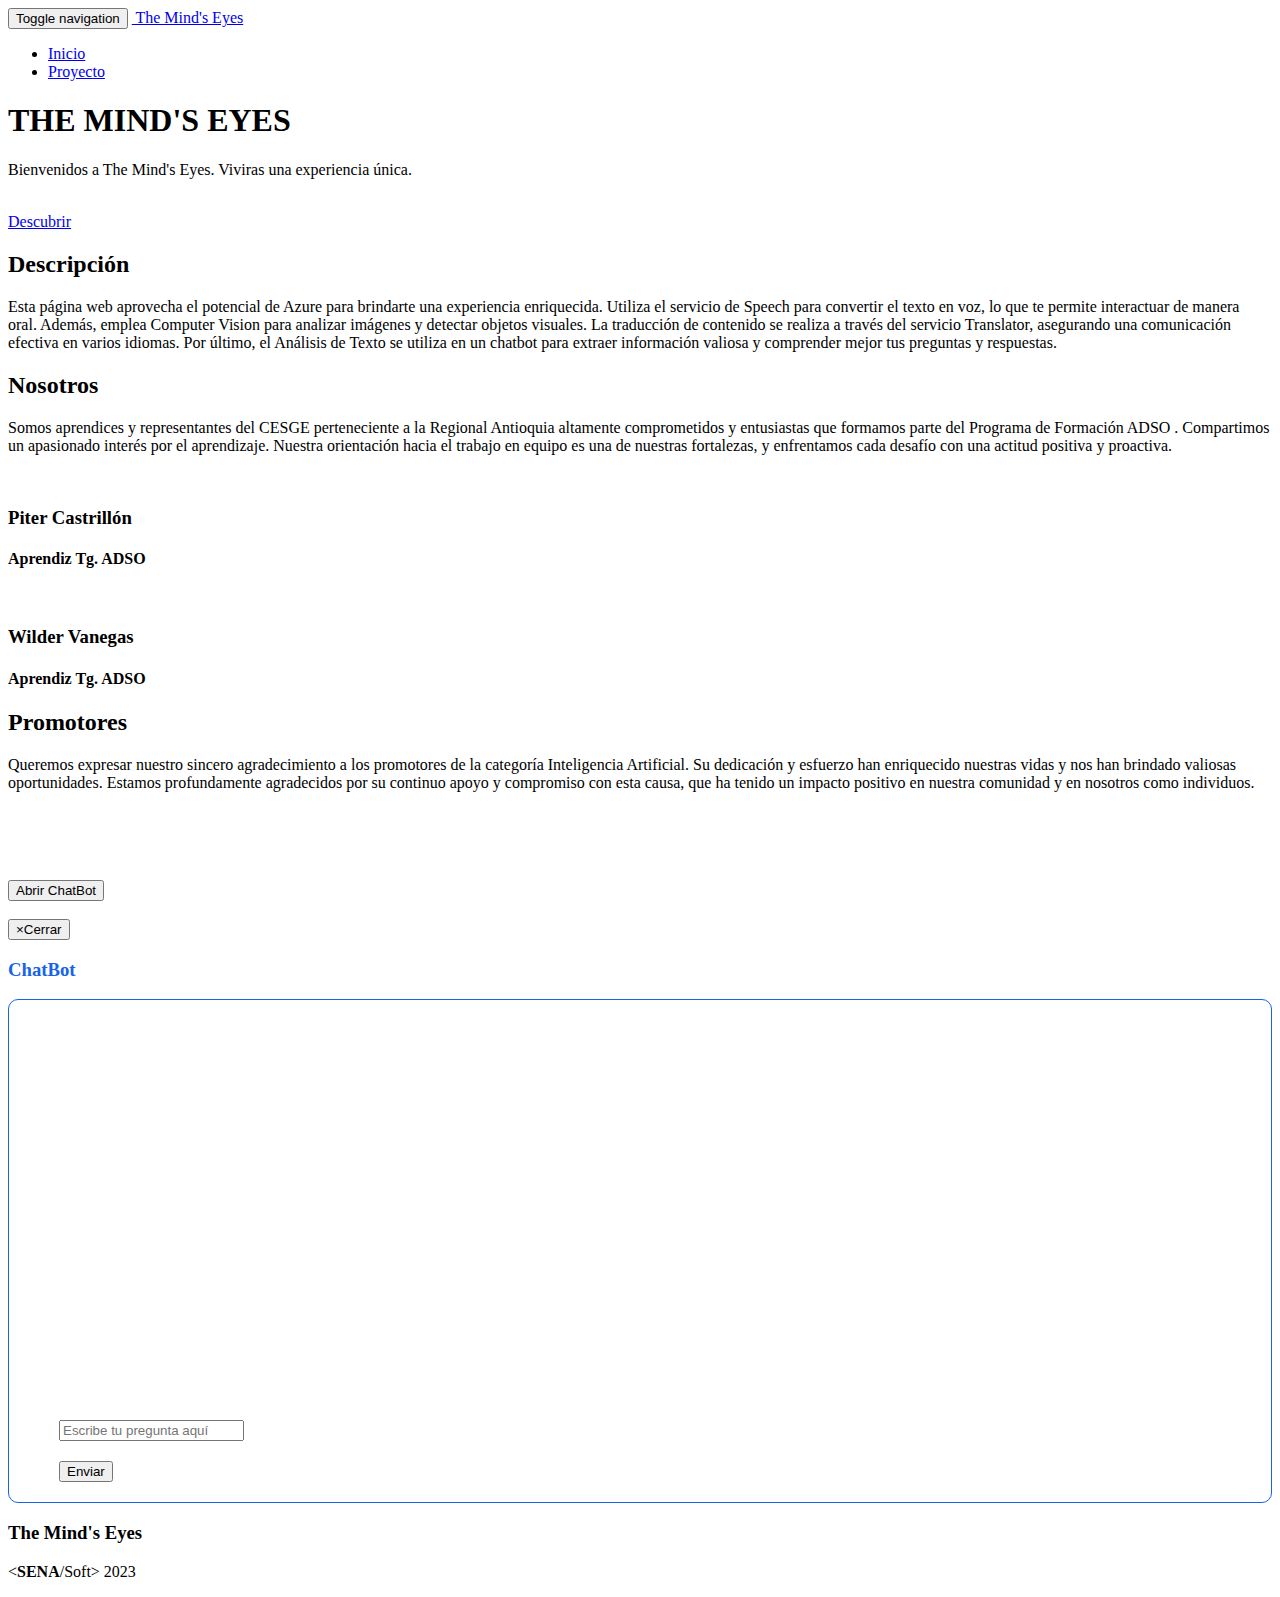
==== commit 8dbdc631: "Merge Complete" ====
--- a/index.html
+++ b/index.html
@@ -20,7 +20,7 @@
 
     <title>The mind's eyes</title>
 
-    <link href="main.css" rel="stylesheet" />
+    <link href="./assets/main.css" rel="stylesheet" />
   </head>
 
   <body>
@@ -220,12 +220,18 @@
                 <span aria-hidden="true">&times;</span
                 ><span class="sr-only">Cerrar</span>
               </button>
-              <h3 class="modal-title" id="myModalLabel">ChatBot</h3>
+              <h3 class="modal-title" style="color: #1763e9" id="myModalLabel">
+                ChatBot
+              </h3>
             </div>
             <div
               class="modal-body text-center hidden"
               id="divBot"
-              style="border: 1px solid black; padding: 20px 50px"
+              style="
+                border: 1px solid #1763e9;
+                padding: 20px 50px;
+                border-radius: 10px;
+              "
             >
               <div
                 class="chat-container h-100 p-3"
@@ -285,7 +291,7 @@
       });
     </script>
 
-    <script type="text/javascript" src="./main.js"></script>
-    <script type="text/javascript" src="./services.js"></script>
+    <script type="text/javascript" src="./assets/main.js"></script>
+    <script type="text/javascript" src="./assets/services.js"></script>
   </body>
 </html>
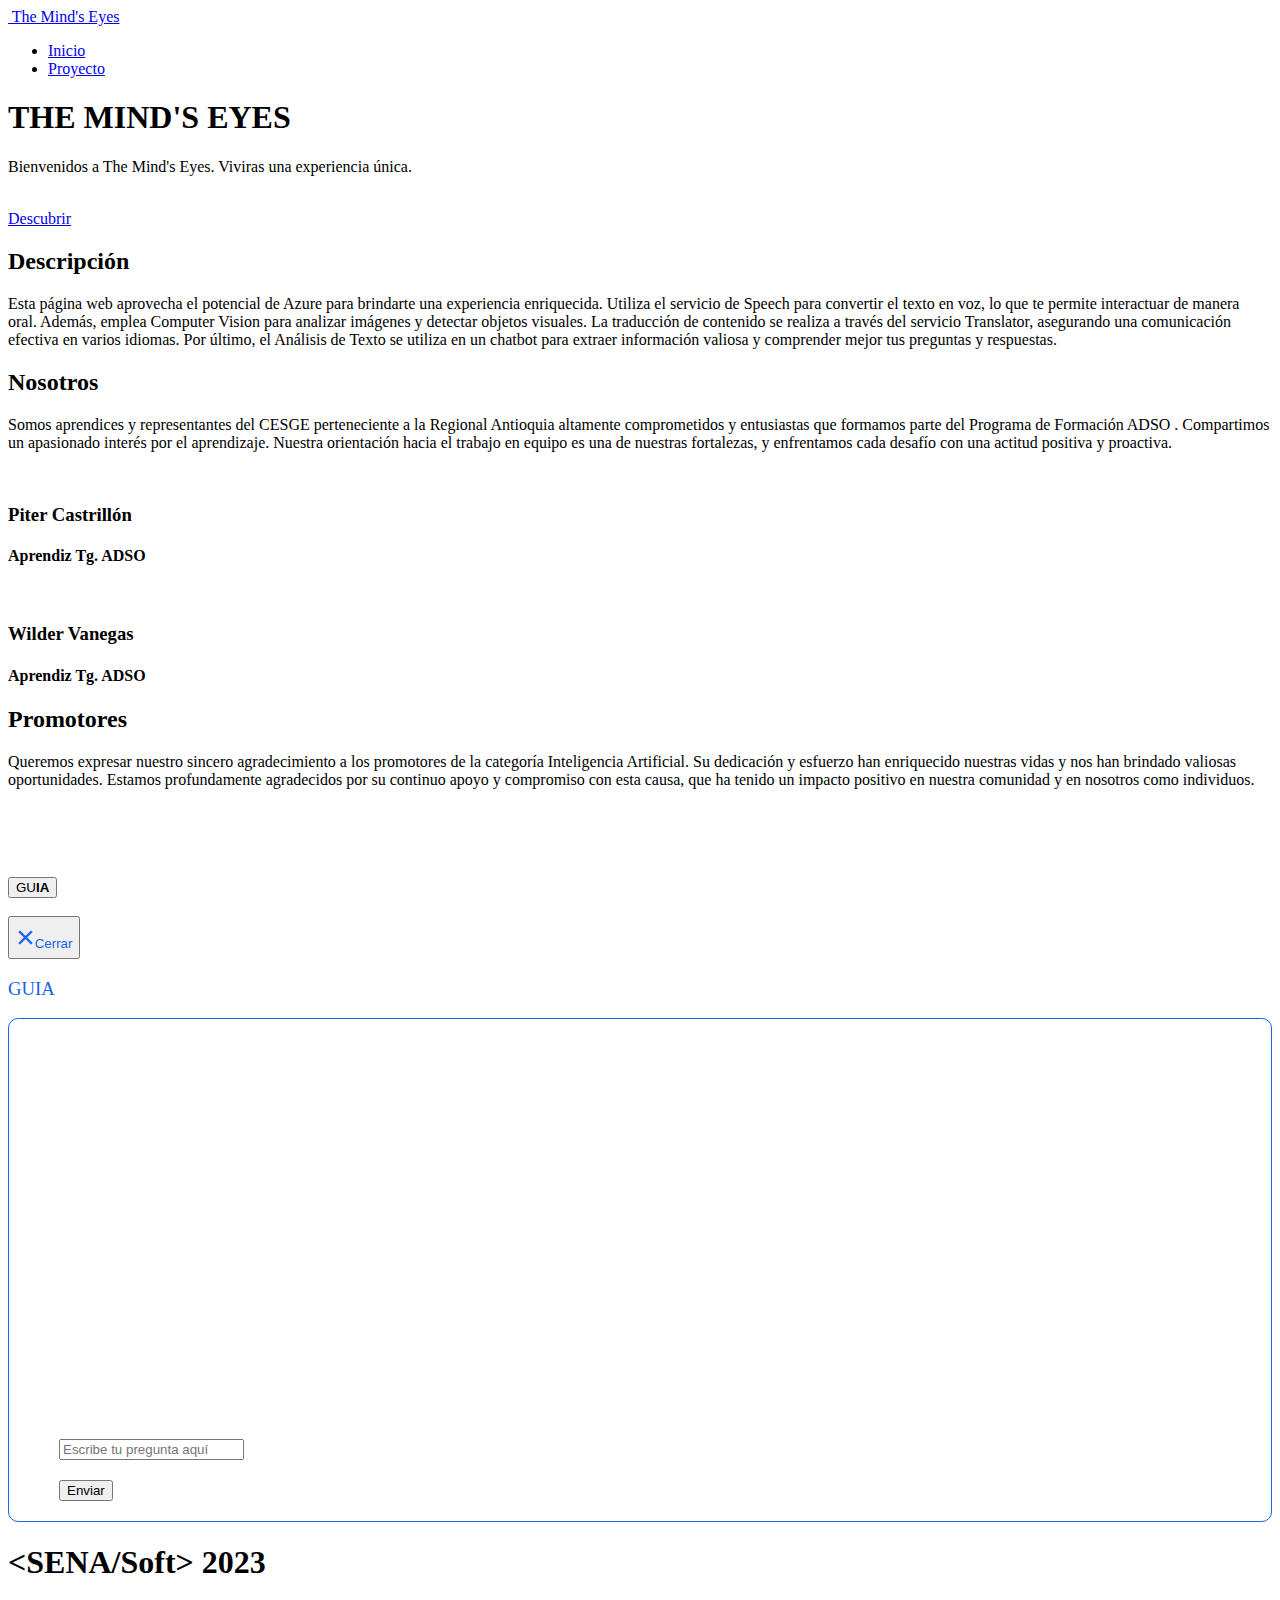
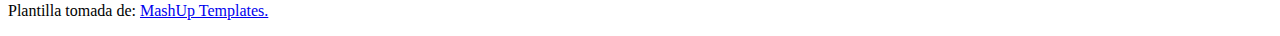
==== commit fb78d670: "Documentación HTML" ====
--- a/index.html
+++ b/index.html
@@ -6,41 +6,37 @@
     <meta content="width=device-width,initial-scale=1" name="viewport" />
     <meta content="description" name="description" />
     <meta name="google" content="notranslate" />
+
+    <!-- Creditos para el autor de la plantilla -->
     <meta
       content="Mashup templates have been developped by Orson.io team"
       name="author"
     />
+    <meta
+      content="This beautiful clean Free Bootstrap Agency Template was built by MashUp Templates. URl= https://themewagon.com/author/mashuptemplate/"
+      name="site"
+    />
 
     <!-- Disable tap highlight on IE -->
     <meta name="msapplication-tap-highlight" content="no" />
 
+    <!-- Icono de la página -->
     <link href="./assets/Primary-Icon-Dark.png" rel="icon" />
 
-    <link href="" rel="stylesheet" />
-
+    <!-- Nombre de la página -->
     <title>The mind's eyes</title>
 
+    <!-- Referencia del archivo CSS que utiliza -->
     <link href="./assets/main.css" rel="stylesheet" />
   </head>
 
   <body>
-    <!-- Add your content of header -->
+    <!-- Header donde se encuentra el icono, titulo y secciones de la pagina -->
     <header>
       <nav class="navbar navbar-default active">
         <div class="container">
+          <!-- Icono y Titulo -->
           <div class="navbar-header">
-            <button
-              type="button"
-              class="navbar-toggle collapsed"
-              data-toggle="collapse"
-              data-target="#navbar-collapse"
-              aria-expanded="false"
-            >
-              <span class="sr-only">Toggle navigation</span>
-              <span class="icon-bar"></span>
-              <span class="icon-bar"></span>
-              <span class="icon-bar"></span>
-            </button>
             <a class="navbar-brand" href="./index.html" title="">
               <img
                 src="./assets/Primary-Icon.png"
@@ -52,6 +48,7 @@
             </a>
           </div>
 
+          <!-- Secciones -->
           <div class="collapse navbar-collapse" id="navbar-collapse">
             <ul class="nav navbar-nav navbar-right">
               <li><a href="./index.html" title="">Inicio</a></li>
@@ -62,7 +59,7 @@
       </nav>
     </header>
 
-    <!-- Add your site or app content here -->
+    <!-- Contenido principal -->
     <div
       class="hero-full-container background-image-container white-text-container"
     >
@@ -72,6 +69,8 @@
             <h1>THE MIND'S EYES</h1>
             <p>Bienvenidos a The Mind's Eyes. Viviras una experiencia única.</p>
             <br />
+
+            <!-- Boton que lleva hacia la sección de proyecto, donde se encuentran los servicios-->
             <a href="./project.html" class="btn btn-default btn-lg" title=""
               >Descubrir</a
             >
@@ -80,6 +79,7 @@
       </div>
     </div>
 
+    <!-- Descripción de la pagina -->
     <div class="section-container">
       <div class="container">
         <div class="row">
@@ -102,6 +102,8 @@
         </div>
       </div>
     </div>
+
+    <!-- Descripción de quienes somos -->
     <div class="section-container">
       <div class="container text-center">
         <div class="row section-container-spacer">
@@ -117,6 +119,8 @@
             </p>
           </div>
         </div>
+
+        <!-- Cartas de presentación de los desarrolladores del Reto-->
         <div class="row">
           <div class="col-xs-12 col-md-6">
             <img
@@ -143,6 +147,7 @@
       </div>
     </div>
 
+    <!-- Promotores de la categoría de Inteligencia Artificial -->
     <div class="section-container">
       <div class="container text-center">
         <div class="row section-container-spacer">
@@ -158,6 +163,8 @@
             </p>
           </div>
         </div>
+
+        <!-- Logos de los Promotores -->
         <div class="row">
           <div class="col-xs-12 col-md-4">
             <img
@@ -189,22 +196,18 @@
     </div>
     <div class="container text-center">
       <br />
-      <!-- Boton -->
+      <!-- Botón que abre el chat bot -->
       <button
         data-toggle="modal"
         href="#mi_modal"
         class="btn btn-primary"
         onclick="showBot()"
       >
-        Abrir ChatBot
+        GU<strong>IA</strong>
       </button>
       <br /><br />
-      <!-- Link -->
-
-      <!-- si se necesita cambiar tamaño de modal agregar modal-lg a la linea 
-      <div class="modal-dialog"> por <div class="modal-dialog modal-lg">-->
-
-      <!-- Modal-->
+
+      <!-- Chat Bot-->
       <div
         class="modal fade"
         id="mi_modal"
@@ -216,14 +219,29 @@
         <div class="modal-dialog">
           <div class="modal-content">
             <div class="modal-header">
-              <button type="button" class="close" data-dismiss="modal">
-                <span aria-hidden="true">&times;</span
+              <!-- Botón para cerrar el Chat Bot -->
+              <button
+                type="button"
+                class="close"
+                data-dismiss="modal"
+                style="color: #1763e9"
+              >
+                <span aria-hidden="true" style="font-size: xx-large"
+                  >&times;</span
                 ><span class="sr-only">Cerrar</span>
               </button>
-              <h3 class="modal-title" style="color: #1763e9" id="myModalLabel">
-                ChatBot
+
+              <!-- Nombre Chat Bot -->
+              <h3
+                class="modal-title"
+                style="font-weight: 300; color: #1763e9"
+                id="myModalLabel"
+              >
+                GU<strong>IA</strong>
               </h3>
             </div>
+
+            <!-- Espacio para la interaccion con el Chat Bot -->
             <div
               class="modal-body text-center hidden"
               id="divBot"
@@ -238,6 +256,8 @@
                 id="chatBox"
                 style="height: 400px; overflow-y: auto"
               ></div>
+
+              <!-- Input para que el usuario haga la pregunta -->
               <div class="input-group col-lg-12">
                 <input
                   type="text"
@@ -246,6 +266,8 @@
                   class="form-control col-lg-10"
                   placeholder="Escribe tu pregunta aquí"
                 />
+
+                <!-- Botón para mandar el mensaje al Chat Bot -->
                 <div class="input-group-append">
                   <button
                     type="button"
@@ -262,28 +284,47 @@
         </div>
       </div>
     </div>
+
+    <!-- Script para la animación del NavBar -->
     <script>
       document.addEventListener("DOMContentLoaded", function (event) {
         navbarFixedTopAnimation();
       });
     </script>
 
+    <!-- Footer de la pagina, donde se encuentran los créditos de la plantilla y nombre de la competencia -->
     <footer class="footer-container white-text-container">
       <div class="container">
+        <!-- Nombre de la competencia -->
         <div class="row">
           <div class="col-xs-12">
-            <h3>The Mind's Eyes</h3>
-
-            <div class="row">
-              <div class="col-xs-12 col-sm-7">
-                <p>&lt;<strong>SENA</strong>/Soft&gt; 2023</p>
+            <div class="row text-center">
+              <div class="col-xs-12 col-lg-12">
+                <h1>&lt;<strong>SENA</strong>/Soft&gt; 2023</h1>
               </div>
             </div>
           </div>
         </div>
+
+        <!-- Creditos plantilla -->
+        <div class="row">
+          <div class="col-xs-12">
+            <div class="row text-center">
+              <div class="col-xs-12 col-lg-12">
+                <p>
+                  Plantilla tomada de:
+                  <a href="https://themewagon.com/author/mashuptemplate/">
+                    MashUp Templates.</a
+                  >
+                </p>
+              </div>
+            </div>
+          </div>
+        </div>
       </div>
     </footer>
 
+    <!-- Animación del header -->
     <script>
       document.addEventListener("DOMContentLoaded", function (event) {
         navActivePage();
@@ -291,6 +332,7 @@
       });
     </script>
 
+    <!-- Referencia de los archivos JavaScript que se utilizan -->
     <script type="text/javascript" src="./assets/main.js"></script>
     <script type="text/javascript" src="./assets/services.js"></script>
   </body>
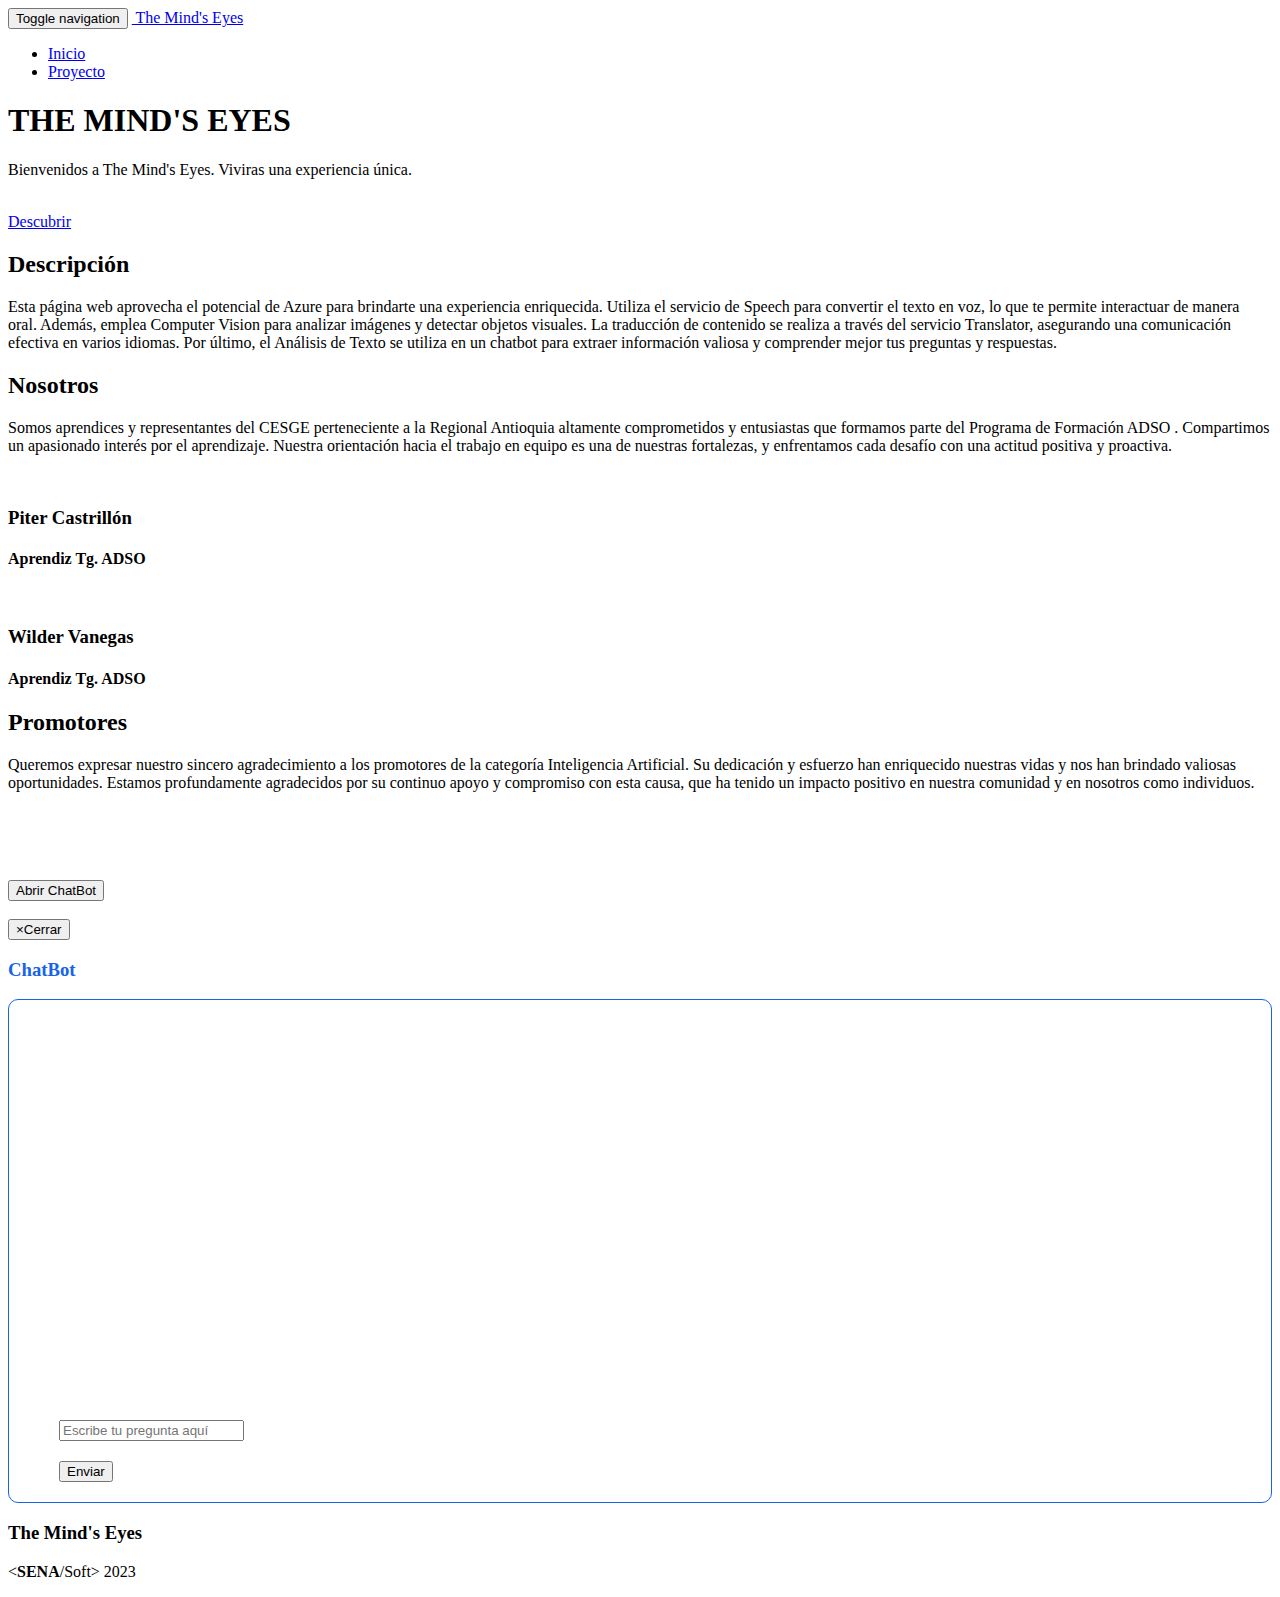
==== commit d5059583: "Documentación Javascript" ====
--- a/index.html
+++ b/index.html
@@ -6,37 +6,41 @@
     <meta content="width=device-width,initial-scale=1" name="viewport" />
     <meta content="description" name="description" />
     <meta name="google" content="notranslate" />
-
-    <!-- Creditos para el autor de la plantilla -->
     <meta
       content="Mashup templates have been developped by Orson.io team"
       name="author"
     />
-    <meta
-      content="This beautiful clean Free Bootstrap Agency Template was built by MashUp Templates. URl= https://themewagon.com/author/mashuptemplate/"
-      name="site"
-    />
 
     <!-- Disable tap highlight on IE -->
     <meta name="msapplication-tap-highlight" content="no" />
 
-    <!-- Icono de la página -->
     <link href="./assets/Primary-Icon-Dark.png" rel="icon" />
 
-    <!-- Nombre de la página -->
+    <link href="" rel="stylesheet" />
+
     <title>The mind's eyes</title>
 
-    <!-- Referencia del archivo CSS que utiliza -->
     <link href="./assets/main.css" rel="stylesheet" />
   </head>
 
   <body>
-    <!-- Header donde se encuentra el icono, titulo y secciones de la pagina -->
+    <!-- Add your content of header -->
     <header>
       <nav class="navbar navbar-default active">
         <div class="container">
-          <!-- Icono y Titulo -->
           <div class="navbar-header">
+            <button
+              type="button"
+              class="navbar-toggle collapsed"
+              data-toggle="collapse"
+              data-target="#navbar-collapse"
+              aria-expanded="false"
+            >
+              <span class="sr-only">Toggle navigation</span>
+              <span class="icon-bar"></span>
+              <span class="icon-bar"></span>
+              <span class="icon-bar"></span>
+            </button>
             <a class="navbar-brand" href="./index.html" title="">
               <img
                 src="./assets/Primary-Icon.png"
@@ -48,7 +52,6 @@
             </a>
           </div>
 
-          <!-- Secciones -->
           <div class="collapse navbar-collapse" id="navbar-collapse">
             <ul class="nav navbar-nav navbar-right">
               <li><a href="./index.html" title="">Inicio</a></li>
@@ -59,7 +62,7 @@
       </nav>
     </header>
 
-    <!-- Contenido principal -->
+    <!-- Add your site or app content here -->
     <div
       class="hero-full-container background-image-container white-text-container"
     >
@@ -69,8 +72,6 @@
             <h1>THE MIND'S EYES</h1>
             <p>Bienvenidos a The Mind's Eyes. Viviras una experiencia única.</p>
             <br />
-
-            <!-- Boton que lleva hacia la sección de proyecto, donde se encuentran los servicios-->
             <a href="./project.html" class="btn btn-default btn-lg" title=""
               >Descubrir</a
             >
@@ -79,7 +80,6 @@
       </div>
     </div>
 
-    <!-- Descripción de la pagina -->
     <div class="section-container">
       <div class="container">
         <div class="row">
@@ -102,8 +102,6 @@
         </div>
       </div>
     </div>
-
-    <!-- Descripción de quienes somos -->
     <div class="section-container">
       <div class="container text-center">
         <div class="row section-container-spacer">
@@ -119,8 +117,6 @@
             </p>
           </div>
         </div>
-
-        <!-- Cartas de presentación de los desarrolladores del Reto-->
         <div class="row">
           <div class="col-xs-12 col-md-6">
             <img
@@ -147,7 +143,6 @@
       </div>
     </div>
 
-    <!-- Promotores de la categoría de Inteligencia Artificial -->
     <div class="section-container">
       <div class="container text-center">
         <div class="row section-container-spacer">
@@ -163,8 +158,6 @@
             </p>
           </div>
         </div>
-
-        <!-- Logos de los Promotores -->
         <div class="row">
           <div class="col-xs-12 col-md-4">
             <img
@@ -196,18 +189,22 @@
     </div>
     <div class="container text-center">
       <br />
-      <!-- Botón que abre el chat bot -->
+      <!-- Boton -->
       <button
         data-toggle="modal"
         href="#mi_modal"
         class="btn btn-primary"
         onclick="showBot()"
       >
-        GU<strong>IA</strong>
+        Abrir ChatBot
       </button>
       <br /><br />
-
-      <!-- Chat Bot-->
+      <!-- Link -->
+
+      <!-- si se necesita cambiar tamaño de modal agregar modal-lg a la linea 
+      <div class="modal-dialog"> por <div class="modal-dialog modal-lg">-->
+
+      <!-- Modal-->
       <div
         class="modal fade"
         id="mi_modal"
@@ -219,29 +216,14 @@
         <div class="modal-dialog">
           <div class="modal-content">
             <div class="modal-header">
-              <!-- Botón para cerrar el Chat Bot -->
-              <button
-                type="button"
-                class="close"
-                data-dismiss="modal"
-                style="color: #1763e9"
-              >
-                <span aria-hidden="true" style="font-size: xx-large"
-                  >&times;</span
+              <button type="button" class="close" data-dismiss="modal">
+                <span aria-hidden="true">&times;</span
                 ><span class="sr-only">Cerrar</span>
               </button>
-
-              <!-- Nombre Chat Bot -->
-              <h3
-                class="modal-title"
-                style="font-weight: 300; color: #1763e9"
-                id="myModalLabel"
-              >
-                GU<strong>IA</strong>
+              <h3 class="modal-title" style="color: #1763e9" id="myModalLabel">
+                ChatBot
               </h3>
             </div>
-
-            <!-- Espacio para la interaccion con el Chat Bot -->
             <div
               class="modal-body text-center hidden"
               id="divBot"
@@ -256,8 +238,6 @@
                 id="chatBox"
                 style="height: 400px; overflow-y: auto"
               ></div>
-
-              <!-- Input para que el usuario haga la pregunta -->
               <div class="input-group col-lg-12">
                 <input
                   type="text"
@@ -266,8 +246,6 @@
                   class="form-control col-lg-10"
                   placeholder="Escribe tu pregunta aquí"
                 />
-
-                <!-- Botón para mandar el mensaje al Chat Bot -->
                 <div class="input-group-append">
                   <button
                     type="button"
@@ -284,56 +262,36 @@
         </div>
       </div>
     </div>
-
-    <!-- Script para la animación del NavBar -->
     <script>
       document.addEventListener("DOMContentLoaded", function (event) {
         navbarFixedTopAnimation();
       });
     </script>
 
-    <!-- Footer de la pagina, donde se encuentran los créditos de la plantilla y nombre de la competencia -->
     <footer class="footer-container white-text-container">
       <div class="container">
-        <!-- Nombre de la competencia -->
         <div class="row">
           <div class="col-xs-12">
-            <div class="row text-center">
-              <div class="col-xs-12 col-lg-12">
-                <h1>&lt;<strong>SENA</strong>/Soft&gt; 2023</h1>
+            <h3>The Mind's Eyes</h3>
+
+            <div class="row">
+              <div class="col-xs-12 col-sm-7">
+                <p>&lt;<strong>SENA</strong>/Soft&gt; 2023</p>
               </div>
             </div>
           </div>
         </div>
-
-        <!-- Creditos plantilla -->
-        <div class="row">
-          <div class="col-xs-12">
-            <div class="row text-center">
-              <div class="col-xs-12 col-lg-12">
-                <p>
-                  Plantilla tomada de:
-                  <a href="https://themewagon.com/author/mashuptemplate/">
-                    MashUp Templates.</a
-                  >
-                </p>
-              </div>
-            </div>
-          </div>
-        </div>
       </div>
     </footer>
 
-    <!-- Animación del header -->
+
+    <script type="text/javascript" src="./assets/main.js"></script>
+    <script type="text/javascript" src="./assets/services.js"></script>
     <script>
       document.addEventListener("DOMContentLoaded", function (event) {
         navActivePage();
         scrollRevelation(".reveal");
       });
     </script>
-
-    <!-- Referencia de los archivos JavaScript que se utilizan -->
-    <script type="text/javascript" src="./assets/main.js"></script>
-    <script type="text/javascript" src="./assets/services.js"></script>
   </body>
 </html>
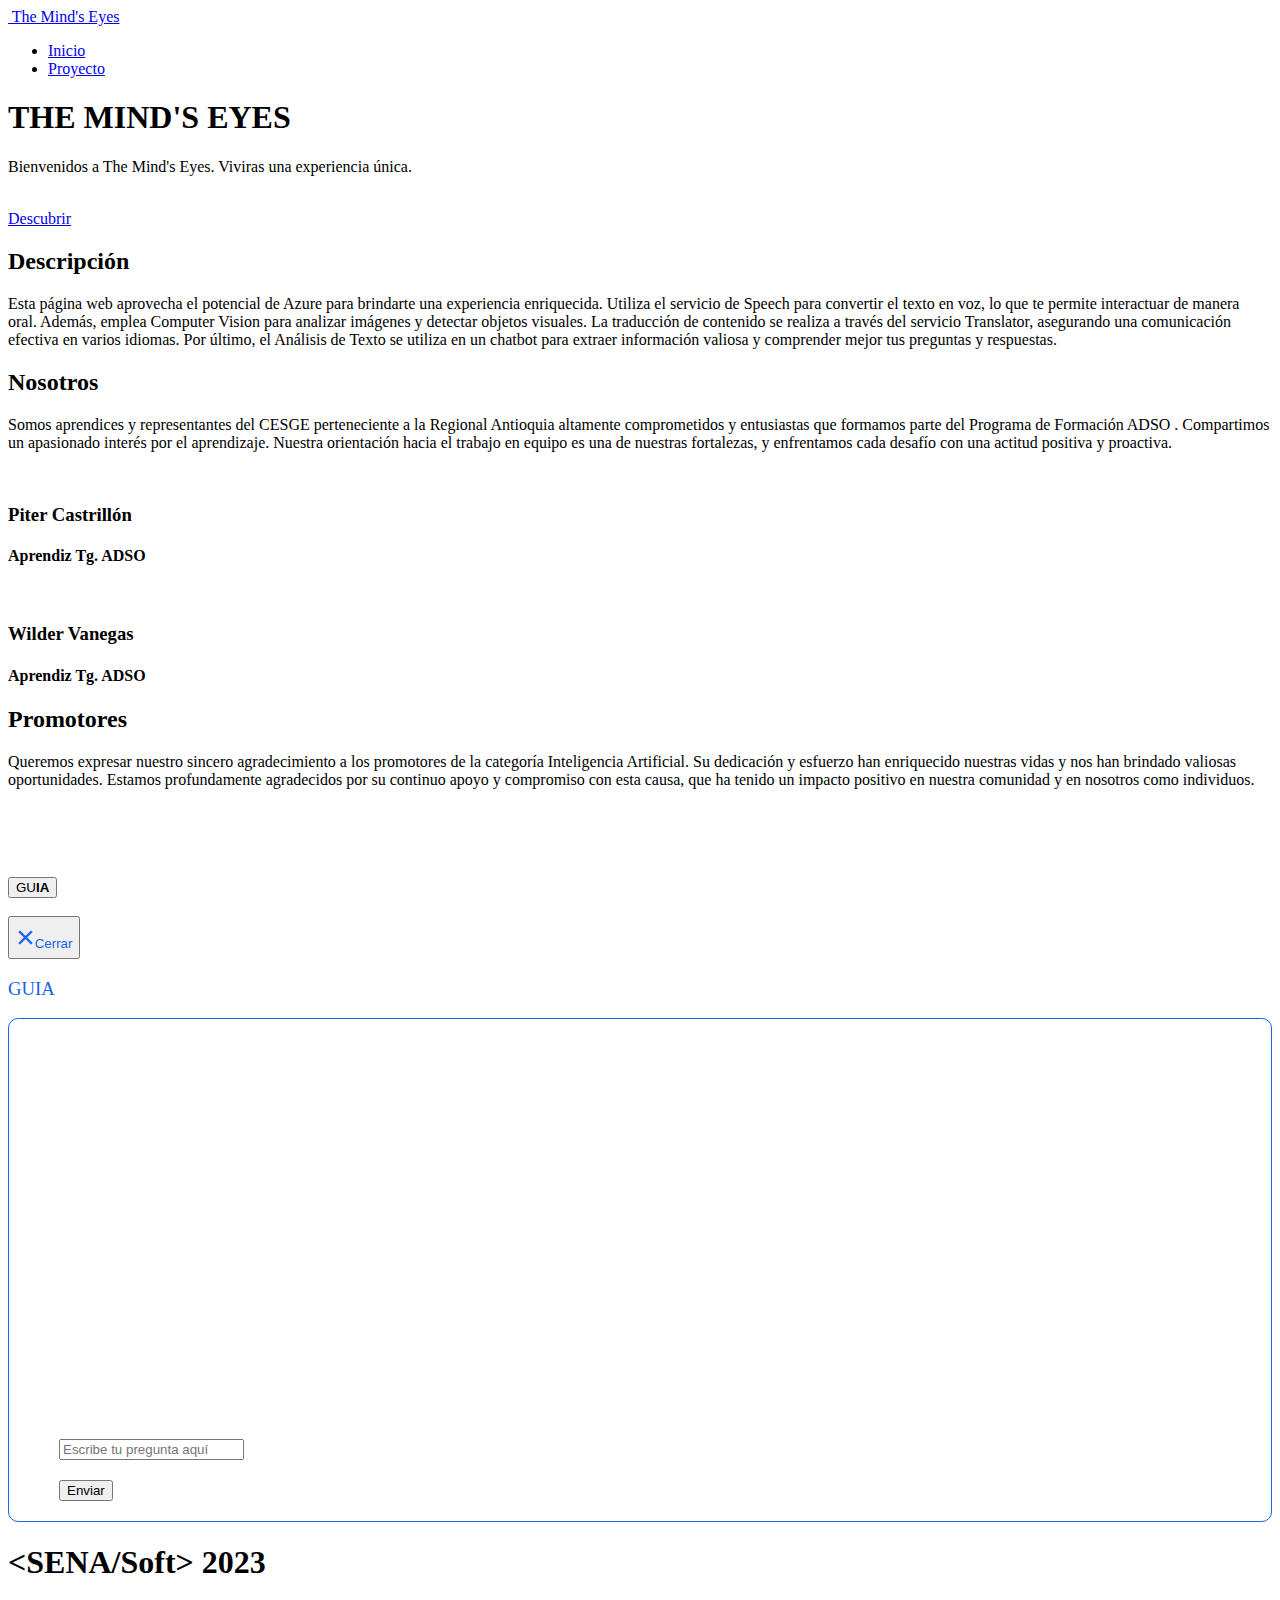
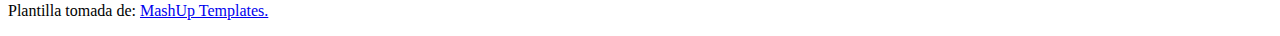
==== commit 463ad98d: "Merge branch 'main' of https://github.com/PiterAlexander/SenaSoft" ====
--- a/index.html
+++ b/index.html
@@ -6,41 +6,37 @@
     <meta content="width=device-width,initial-scale=1" name="viewport" />
     <meta content="description" name="description" />
     <meta name="google" content="notranslate" />
+
+    <!-- Creditos para el autor de la plantilla -->
     <meta
       content="Mashup templates have been developped by Orson.io team"
       name="author"
     />
+    <meta
+      content="This beautiful clean Free Bootstrap Agency Template was built by MashUp Templates. URl= https://themewagon.com/author/mashuptemplate/"
+      name="site"
+    />
 
     <!-- Disable tap highlight on IE -->
     <meta name="msapplication-tap-highlight" content="no" />
 
+    <!-- Icono de la página -->
     <link href="./assets/Primary-Icon-Dark.png" rel="icon" />
 
-    <link href="" rel="stylesheet" />
-
+    <!-- Nombre de la página -->
     <title>The mind's eyes</title>
 
+    <!-- Referencia del archivo CSS que utiliza -->
     <link href="./assets/main.css" rel="stylesheet" />
   </head>
 
   <body>
-    <!-- Add your content of header -->
+    <!-- Header donde se encuentra el icono, titulo y secciones de la pagina -->
     <header>
       <nav class="navbar navbar-default active">
         <div class="container">
+          <!-- Icono y Titulo -->
           <div class="navbar-header">
-            <button
-              type="button"
-              class="navbar-toggle collapsed"
-              data-toggle="collapse"
-              data-target="#navbar-collapse"
-              aria-expanded="false"
-            >
-              <span class="sr-only">Toggle navigation</span>
-              <span class="icon-bar"></span>
-              <span class="icon-bar"></span>
-              <span class="icon-bar"></span>
-            </button>
             <a class="navbar-brand" href="./index.html" title="">
               <img
                 src="./assets/Primary-Icon.png"
@@ -52,6 +48,7 @@
             </a>
           </div>
 
+          <!-- Secciones -->
           <div class="collapse navbar-collapse" id="navbar-collapse">
             <ul class="nav navbar-nav navbar-right">
               <li><a href="./index.html" title="">Inicio</a></li>
@@ -62,7 +59,7 @@
       </nav>
     </header>
 
-    <!-- Add your site or app content here -->
+    <!-- Contenido principal -->
     <div
       class="hero-full-container background-image-container white-text-container"
     >
@@ -72,6 +69,8 @@
             <h1>THE MIND'S EYES</h1>
             <p>Bienvenidos a The Mind's Eyes. Viviras una experiencia única.</p>
             <br />
+
+            <!-- Boton que lleva hacia la sección de proyecto, donde se encuentran los servicios-->
             <a href="./project.html" class="btn btn-default btn-lg" title=""
               >Descubrir</a
             >
@@ -80,6 +79,7 @@
       </div>
     </div>
 
+    <!-- Descripción de la pagina -->
     <div class="section-container">
       <div class="container">
         <div class="row">
@@ -102,6 +102,8 @@
         </div>
       </div>
     </div>
+
+    <!-- Descripción de quienes somos -->
     <div class="section-container">
       <div class="container text-center">
         <div class="row section-container-spacer">
@@ -117,6 +119,8 @@
             </p>
           </div>
         </div>
+
+        <!-- Cartas de presentación de los desarrolladores del Reto-->
         <div class="row">
           <div class="col-xs-12 col-md-6">
             <img
@@ -143,6 +147,7 @@
       </div>
     </div>
 
+    <!-- Promotores de la categoría de Inteligencia Artificial -->
     <div class="section-container">
       <div class="container text-center">
         <div class="row section-container-spacer">
@@ -158,6 +163,8 @@
             </p>
           </div>
         </div>
+
+        <!-- Logos de los Promotores -->
         <div class="row">
           <div class="col-xs-12 col-md-4">
             <img
@@ -189,22 +196,18 @@
     </div>
     <div class="container text-center">
       <br />
-      <!-- Boton -->
+      <!-- Botón que abre el chat bot -->
       <button
         data-toggle="modal"
         href="#mi_modal"
         class="btn btn-primary"
         onclick="showBot()"
       >
-        Abrir ChatBot
+        GU<strong>IA</strong>
       </button>
       <br /><br />
-      <!-- Link -->
-
-      <!-- si se necesita cambiar tamaño de modal agregar modal-lg a la linea 
-      <div class="modal-dialog"> por <div class="modal-dialog modal-lg">-->
-
-      <!-- Modal-->
+
+      <!-- Chat Bot-->
       <div
         class="modal fade"
         id="mi_modal"
@@ -216,14 +219,29 @@
         <div class="modal-dialog">
           <div class="modal-content">
             <div class="modal-header">
-              <button type="button" class="close" data-dismiss="modal">
-                <span aria-hidden="true">&times;</span
+              <!-- Botón para cerrar el Chat Bot -->
+              <button
+                type="button"
+                class="close"
+                data-dismiss="modal"
+                style="color: #1763e9"
+              >
+                <span aria-hidden="true" style="font-size: xx-large"
+                  >&times;</span
                 ><span class="sr-only">Cerrar</span>
               </button>
-              <h3 class="modal-title" style="color: #1763e9" id="myModalLabel">
-                ChatBot
+
+              <!-- Nombre Chat Bot -->
+              <h3
+                class="modal-title"
+                style="font-weight: 300; color: #1763e9"
+                id="myModalLabel"
+              >
+                GU<strong>IA</strong>
               </h3>
             </div>
+
+            <!-- Espacio para la interaccion con el Chat Bot -->
             <div
               class="modal-body text-center hidden"
               id="divBot"
@@ -238,6 +256,8 @@
                 id="chatBox"
                 style="height: 400px; overflow-y: auto"
               ></div>
+
+              <!-- Input para que el usuario haga la pregunta -->
               <div class="input-group col-lg-12">
                 <input
                   type="text"
@@ -246,6 +266,8 @@
                   class="form-control col-lg-10"
                   placeholder="Escribe tu pregunta aquí"
                 />
+
+                <!-- Botón para mandar el mensaje al Chat Bot -->
                 <div class="input-group-append">
                   <button
                     type="button"
@@ -262,36 +284,57 @@
         </div>
       </div>
     </div>
+
+    <!-- Script para la animación del NavBar -->
     <script>
       document.addEventListener("DOMContentLoaded", function (event) {
         navbarFixedTopAnimation();
       });
     </script>
 
+    <!-- Footer de la pagina, donde se encuentran los créditos de la plantilla y nombre de la competencia -->
     <footer class="footer-container white-text-container">
       <div class="container">
+        <!-- Nombre de la competencia -->
         <div class="row">
           <div class="col-xs-12">
-            <h3>The Mind's Eyes</h3>
-
-            <div class="row">
-              <div class="col-xs-12 col-sm-7">
-                <p>&lt;<strong>SENA</strong>/Soft&gt; 2023</p>
+            <div class="row text-center">
+              <div class="col-xs-12 col-lg-12">
+                <h1>&lt;<strong>SENA</strong>/Soft&gt; 2023</h1>
               </div>
             </div>
           </div>
         </div>
+
+        <!-- Creditos plantilla -->
+        <div class="row">
+          <div class="col-xs-12">
+            <div class="row text-center">
+              <div class="col-xs-12 col-lg-12">
+                <p>
+                  Plantilla tomada de:
+                  <a href="https://themewagon.com/author/mashuptemplate/">
+                    MashUp Templates.</a
+                  >
+                </p>
+              </div>
+            </div>
+          </div>
+        </div>
       </div>
     </footer>
 
-
-    <script type="text/javascript" src="./assets/main.js"></script>
-    <script type="text/javascript" src="./assets/services.js"></script>
+    <!-- Animación del header -->
+
     <script>
       document.addEventListener("DOMContentLoaded", function (event) {
         navActivePage();
         scrollRevelation(".reveal");
       });
     </script>
+
+    <!-- Referencia de los archivos JavaScript que se utilizan -->
+    <script type="text/javascript" src="./assets/main.js"></script>
+    <script type="text/javascript" src="./assets/services.js"></script>
   </body>
 </html>
